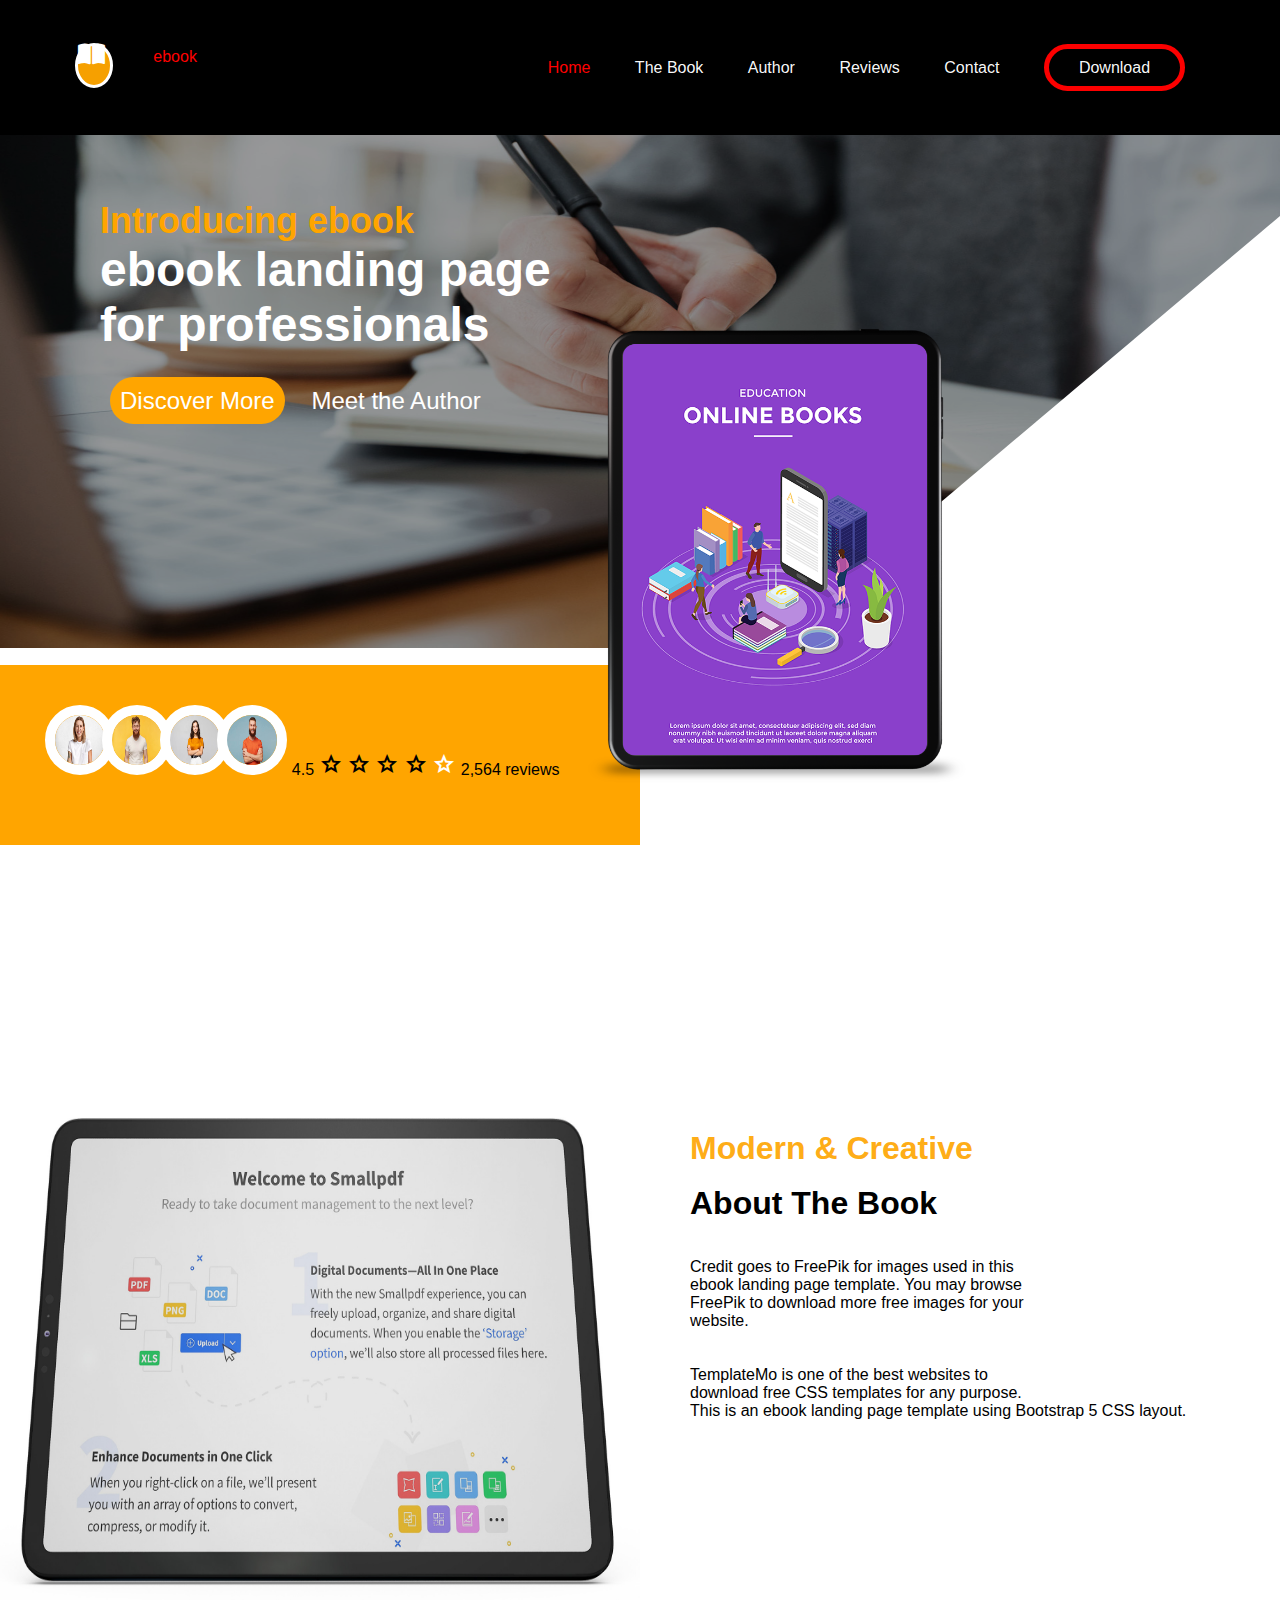
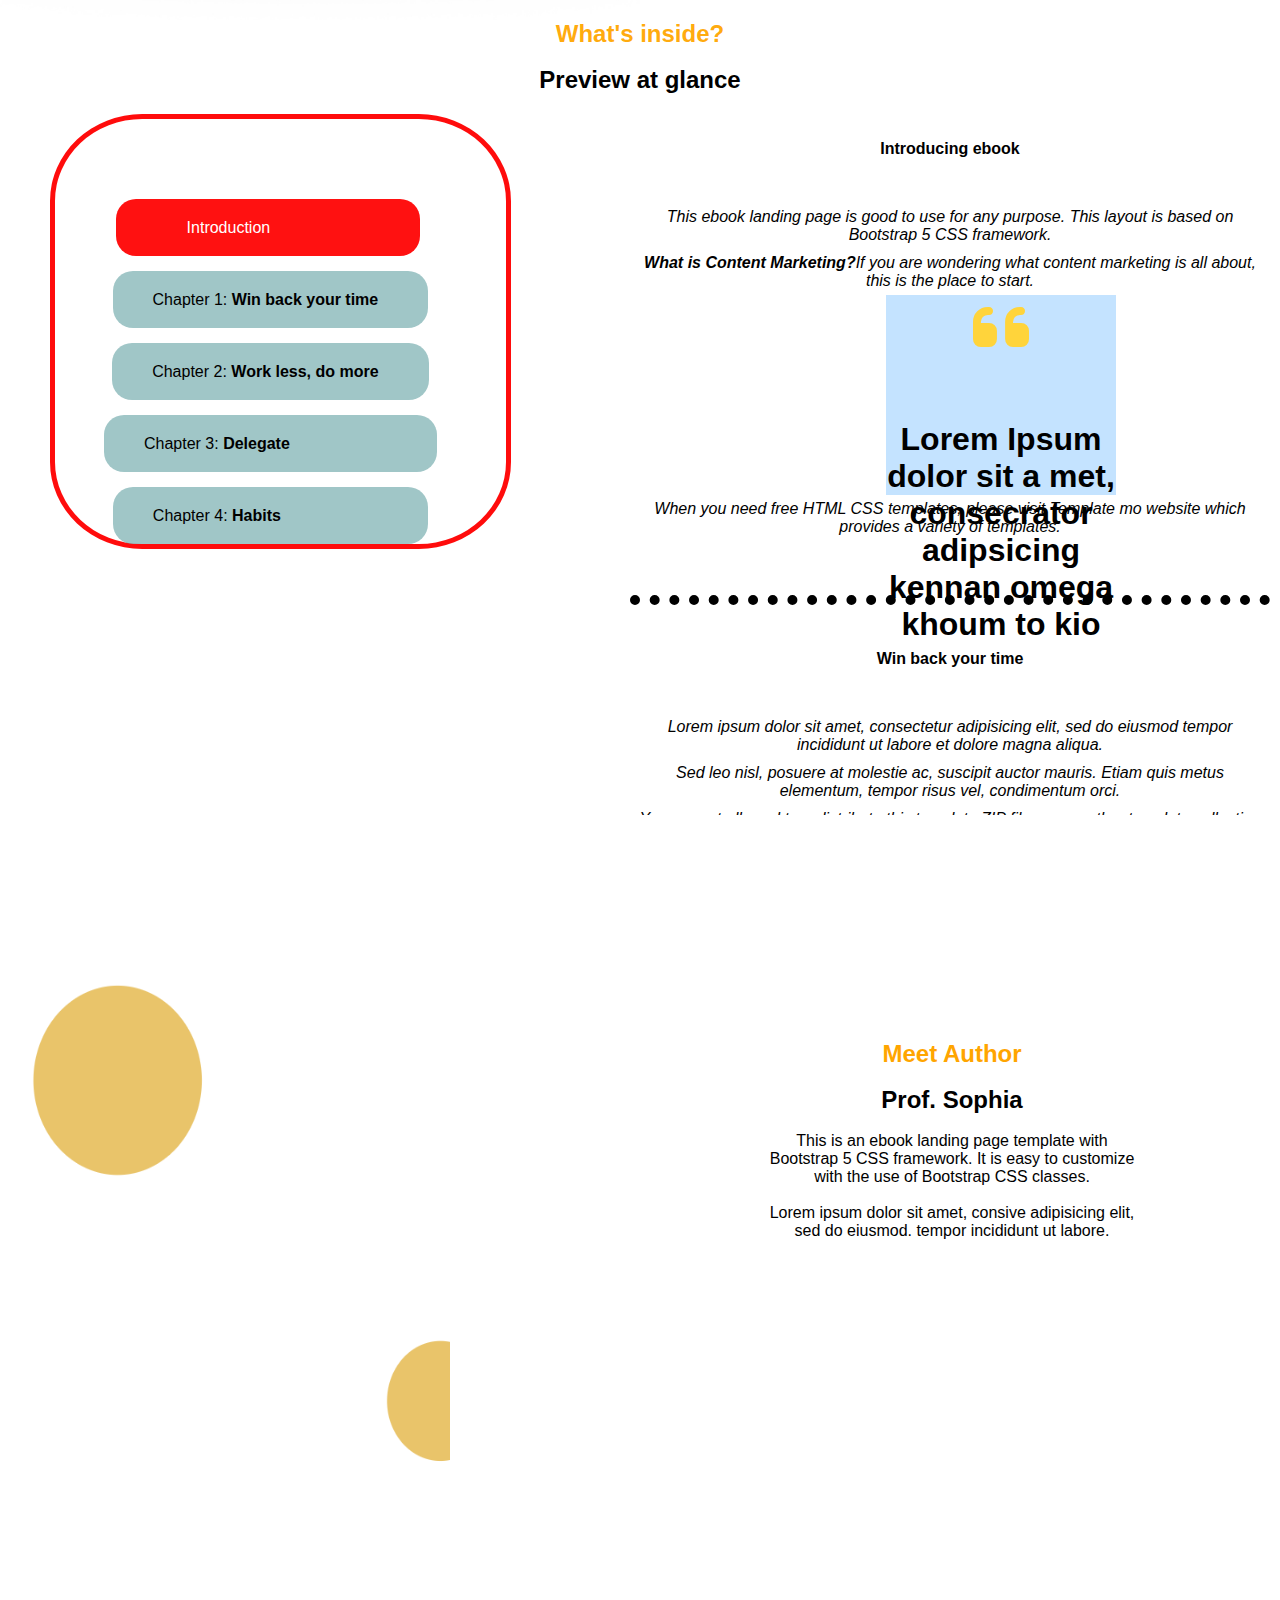
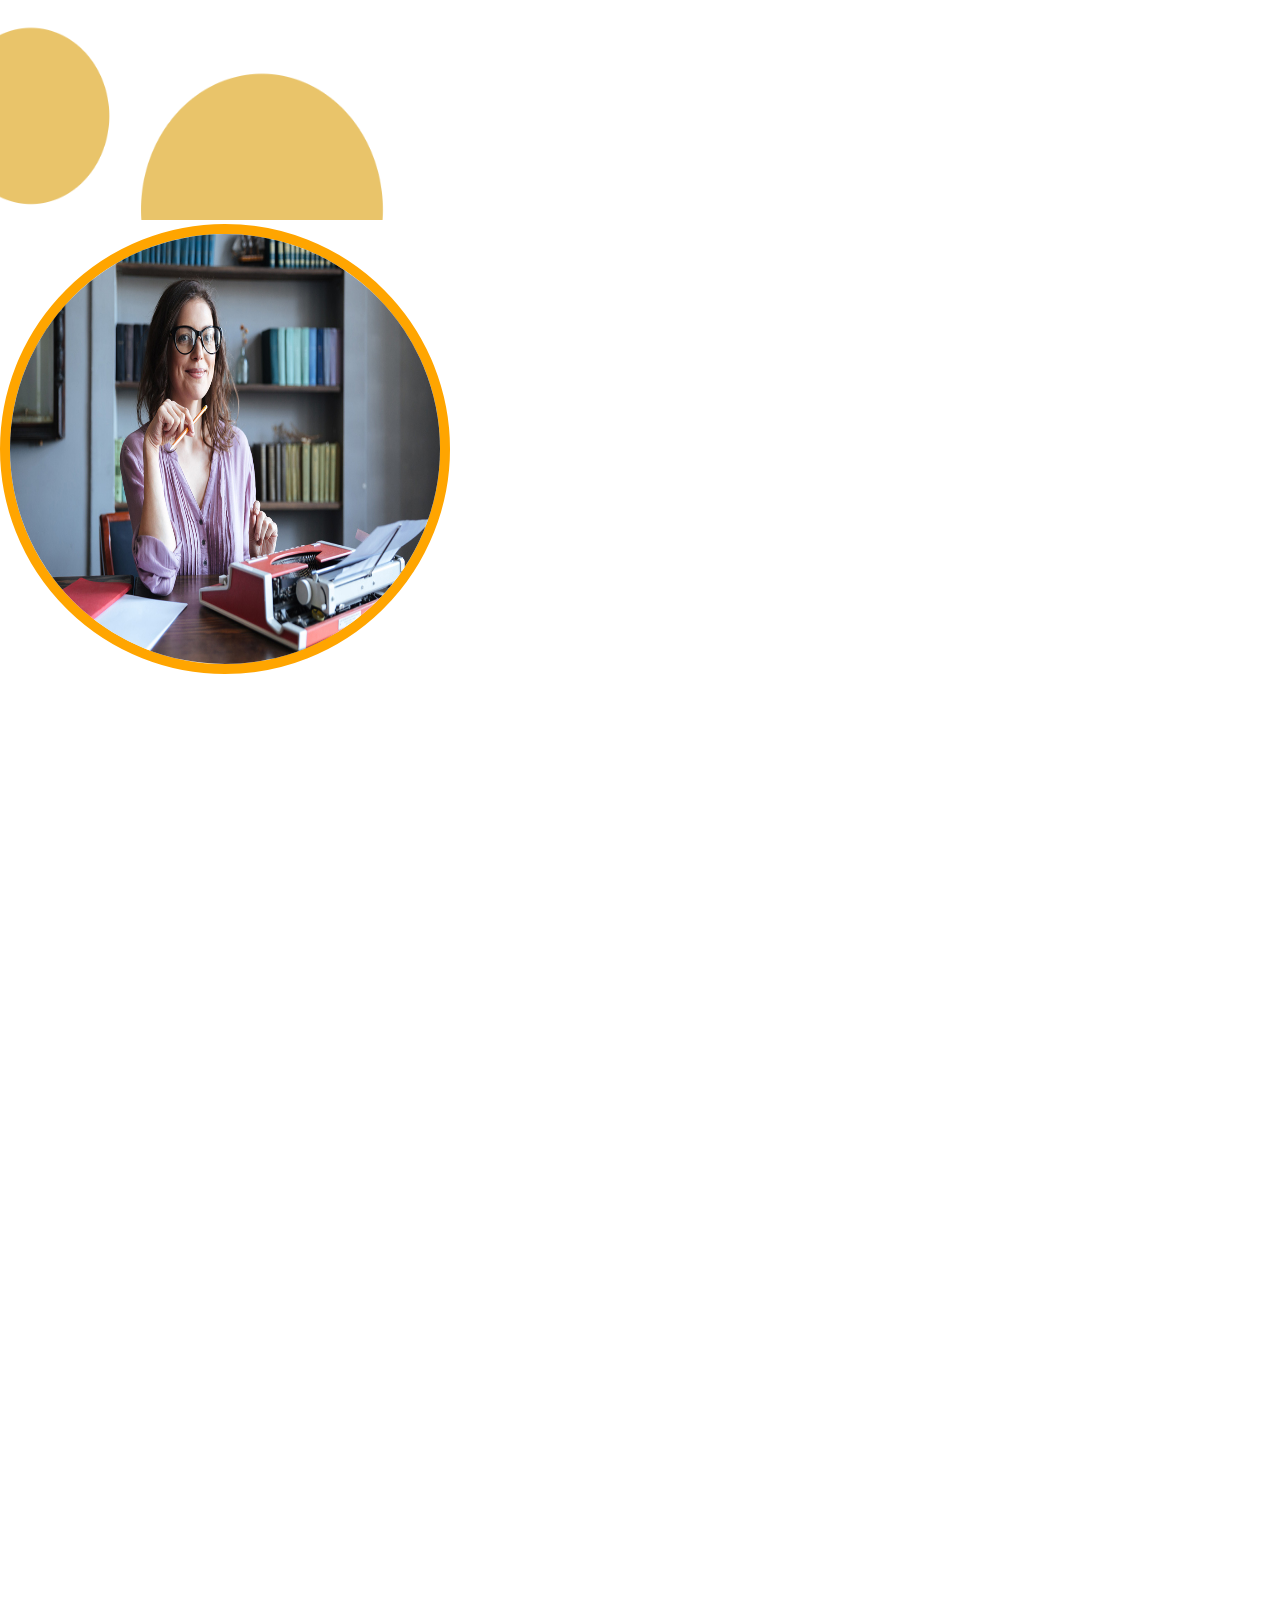
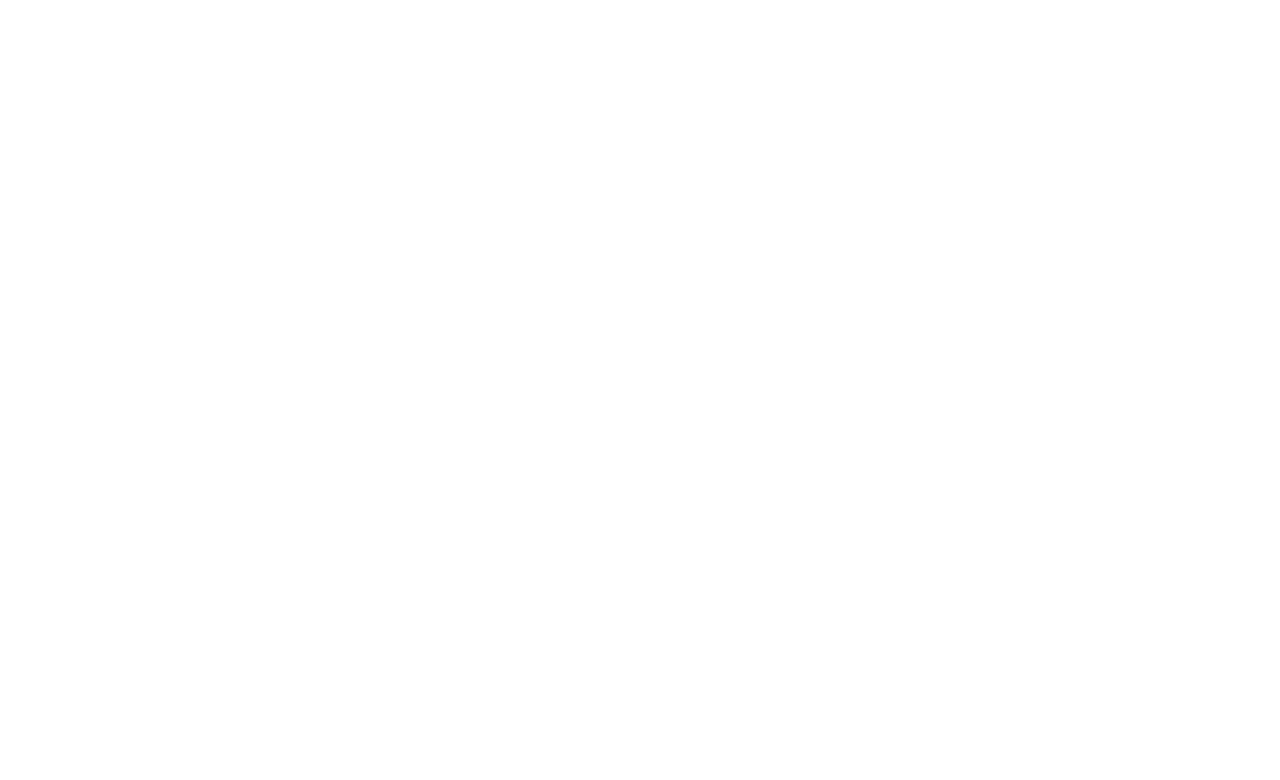
==== index.html @ 08540fe0 "css project" ====
<!DOCTYPE html>
<html lang="en">
    <head>
        <meta charset="UTF-8">
        <meta name="viewport" content="width=device-width, initial-scale=1.0">
        <title>Project</title>
        <link rel="stylesheet" href="./index.css">
        <link rel="stylesheet" href="https://cdnjs.cloudflare.com/ajax/libs/font-awesome/6.5.2/css/all.min.css">
        <link rel="stylesheet" href="https://cdnjs.cloudflare.com/ajax/libs/font-awesome/6.5.2/css/all.min.css">
        <link rel="stylesheet" href="https://fonts.googleapis.com/css2?family=Material+Symbols+Outlined:opsz,wght,FILL,GRAD@48,700,1,200">
    </head>
    <body>
        <!-- this is header section -->
        <header id="headersection">
            <div id="header-navbar">
                <!-- this is navbar ebook icon -->
                <div id="header-nav-icon">
                    <a href="./index.html">
                        <div id="iconbook">
                            <span>
                                <i class="fa-solid fa-book-open fa-xl" style="color: #ffffff"></i>
                            </span>
                        </div>
                        <div id="ebook">
                            <span>ebook</span>
                        </div>
                    </a>
                </div>
                <div id="iconsymbol">&nbsp; &nbsp;&nbsp;&nbsp;&nbsp;&nbsp;</div>
                <!-- this is navbar names -->
                <div id="header-nav-names">
                    <a href="#headersection">
                        <span style="color: red">Home</span>
                    </a>
                    <a href="#section-article1">
                        <span>The Book</span>
                    </a>
                    <a href="#article2">
                        <span>Author</span>
                    </a>
                    <a href="#review">
                        <span>Reviews</span>
                    </a>
                    <a href="#footer">
                        <span>Contact</span>
                    </a>
                    <a href="./images/full-template-588-ebook-landing.jpg" download>
                        <span id="downloadbutton">Download</span>
                    </a>
                </div>
            </div>
            <!-- this is header background image insert-->
            <div id="header-background-image"></div>
            <!-- this background images on headings -->
            <div class="header-headings">
                <h2 id="ebookname" style="color: orange">Introducing ebook</h2>
                <h1 id="headings-h1tag">
                    ebook landing page
                    <br>
                    for professionals
                </h1>
                <div class="anchortag">
                    <a href="">
                        <span id="anchortag1">Discover More</span>
                    </a>
                    &nbsp;&nbsp;
                    <a href="">
                        <span id="anchortag2"> Meet the Author</span>
                    </a>
                </div>
            </div>
            <!-- this is header in reviews images -->
            <div id="header-reviews-images">
                <img
                    id="header-small-review-imgs1"
                    src="./images/pretty-blonde-woman.jpg"
                    width="70px"
                    height="70px"
                    alt=""
                >
                <img
                    id="header-small-review-imgs2"
                    src="./images/portrait-young-redhead-bearded-male.jpg"
                    width="70px"
                    height="70px"
                    alt=""
                >
                <img
                    id="header-small-review-imgs3"
                    src="./images/portrait-beautiful-young-woman-standing-grey-wall.jpg"
                    width="70px"
                    height="70px"
                    alt=""
                >
                <img
                    id="header-small-review-imgs4"
                    src="./images/studio-portrait-emotional-happy-funny-smiling-boyfriend.jpg"
                    width="70px"
                    height="70px"
                    alt=""
                >
                <!-- this is rating -->
                <span id="header-review-span">4.5
                    <span class="material-symbols-outlined"> grade</span>
                    <span class="material-symbols-outlined"> grade</span>
                    <span class="material-symbols-outlined"> grade</span>
                    <span class="material-symbols-outlined"> grade</span>
                    <span id="span1">
                        <span class="material-symbols-outlined" style="color: white;"> grade</span>
                    </span>
                    <span id="ratingnumbers">2,564 reviews</span>
                </span>
            </div>
            <!-- this background image on ebook images -->
            <div class="header-imgbooks">
                <img id="header-onlinebook" src="./images/education-online-books.png" alt="">
            </div>
        </header>
        <!-- this section in to create multiple articles -->
        <section id="section">
            <!-- this is article1 -->
            <article id="section-article1">
                <!-- this is tablet image -->
                <div id="article1-tablet">
                    <img id="tablet-screen-img" src="./images/tablet-screen-contents (1).jpg" alt="">
                </div>
                <!-- this is tablet content -->
                <div id="article1-tablet-content">
                    <h1 style="color: rgba(254, 168, 9, 0.962)">Modern & Creative</h1>
                    <br>
                    <h1>About The Book</h1>
                    <br>
                    <br>
                    <p>
                        Credit goes to FreePik for images used in this
                        <br>
                        ebook landing page template. You may browse
                        <br>
                        FreePik to download more free images for your
                        <br>
                        website.
                        <br>
                    </p>
                    <br>
                    <br>
                    <p>
                        TemplateMo is one of the best websites to
                        <br>
                        download free CSS templates for any purpose.
                        <br>
                        This is an ebook landing page template using Bootstrap 5 CSS layout.
                    </p>
                </div>
            </article>
            <!-- this second article2 -->
            <article id="article2">
                <h2 id="article2-h2tag">What's inside?</h2>
                <br>
                <h1 id="article2-h1tag">Preview at glance</h1>
                <!-- this article2 main div -->
                <div id="article2-maindiv">
                    <!-- this is a article2 main div in article2-content box -->
                    <div id="article2-contentbox">
                        <div id="article2-contentbox-names">
                            <a href="#introducing">
                                <span id="a-span">Introduction</span>
                                <br>
                                <br>
                                <br>
                                <br>
                            </a>
                            <a href="#win">
                                <span id="a-span0">Chapter 1:
                                    <strong>
                                        Win back
                  your time
                                    </strong
                >
                                </span>
                                <br>
                                <br>
                                <br>
                                <br>
                            </a>
                            <a href="#chapter2">
                                <span id="a-span1">Chapter 2:
                                    <strong>Work less, do more</strong>
                                </span>
                                <br>
                                <br>
                                <br>
                                <br>
                            </a>
                            <a href="#chapter3">
                                <span id="a-span2">Chapter 3:
                                    <strong>Delegate</strong>
                                </span>
                                <br>
                                <br>
                                <br>
                                <br>
                            </a>
                            <a href="#chapter4">
                                <span id="a-span3">Chapter 4:
                                    <strong>Habits</strong>
                                </span>
                            </a>
                        </div>
                    </div>
                    <!-- this is article-contentbox-information -->
                    <div id="article2-content">
                <div class="part3-content">
                <div class="part3-content-d1">
                  <h1 class="h1-ebook">Introducing ebook</h1>
                  <p id="introducing">This ebook landing page is good to use for any purpose. This layout is based on Bootstrap 5 CSS framework.</p>
                  <p> <strong>What is Content Marketing?</strong>If you are wondering what content marketing is all about, this is the place to start.</p>
                  <h1 class="h1tag"> <center><i class="fa-solid fa-quote-left fa-2xl" style="color: #FFD43B;"></i> <br><br>  <br> Lorem Ipsum dolor sit a met, consecrator adipsicing kennan omega khoum to kio</center></h1>
                  <p>When you need free HTML CSS templates, please visit Template mo website which provides a variety of templates.</p> <br><br><br>
                  <div class="wrap">
                    <span class="left"></span>
                    <span class="right"></span>
                  </div>    
              </div> 
    
                <div class="part3-content-d1">
                <h1 class="h1-ebook">Win back your time</h1>
                <p id="win">Lorem ipsum dolor sit amet, consectetur adipisicing elit, sed do eiusmod tempor incididunt ut labore et dolore magna aliqua.</p>
                <p>Sed leo nisl, posuere at molestie ac, suscipit auctor mauris. Etiam quis metus elementum, tempor risus vel, condimentum orci.</p>
                <p>You are not allowed to redistribute this template ZIP file on any other template collection website. Please contact TemplateMo for more information.</p> 
                 <div class="main">
                  <div class="main1"></div>
                  <div class="main2"></div>
    
                </div>
                <p>If you need some specific CSS templates, you can Google with keywords such as template mo gallery, template mo digital marketing, etc.</p>
                <div class="wrap">
                  <span class="left"></span>
                  <span class="right"></span>
                </div> 
              </div>   
                <div class="part3-content-d1">
                <h1 class="h1-ebook" >Work less, do more</h1>
                <p id="chapter2">Credit goes to FreePik for images used in this ebook landing page template. You may browse FreePik to download more free images for your website.</p>
                <p>This is a second paragraph. Lorem ipsum dolor sit amet, consectetur adipisicing elit, sed do eiusmod tempor incididunt.</p>
                <p>Lorem ipsum dolor sit amet, consive adipisicing elit, sed do eiusmod. tempor incididunt ut labore.</p>
                <div class="tabbook">
                  <div class="tabbook1"></div>
                  <div  class="tabbook2">
                      <p>Modern ebook ever</p>
                      <p>Lorem ipsum dolor sit amet, consive adipisicing elit, sed do eiusmod. tempor incididunt.</p>
                  </div>
                </div>
                <div class="wrap">
                  <span class="left"></span>
                  <span class="right"></span>
                </div> 
             
              </div> 
  
                <div class="part3-content-d1">
                <h1 class="h1-ebook">Delegate</h1>
                <p id="chapter3">Lorem ipsum dolor sit amet, consectetur adipisicing elit, sed do eiusmod tempor incididunt ut labore et dolore magna aliqua.</p>
                <p>Lorem ipsum dolor sit amet, consive adipisicing elit, sed do eiusmod. tempor incididunt ut labore.</p>
                <p>You are not allowed to redistribute this template ZIP file on any other template collection website. Please contact TemplateMo for more information.</p>
                <div class="content-d1"></div>
                <p>You may want to contact us for more information about this template.</p>
                <div class="wrap">
                  <span class="left"></span>
                  <span class="right"></span>
                </div> 
             
              </div> 
              <div id="Chapter4">
              <div class="part3-content-d1">
                <h1 class="h1-ebook">Habits</h1>
                <p id="chapter4">Lorem ipsum dolor sit amet, consecrator adipisicing elit, sed do eiusmod tempor incididunt ut labore et dolore magna aliqua.</p>
                <p>You are not allowed to redistribute this template ZIP file on any other template collection website. Please contact TemplateMo for more information.</p>
                <p>What is Free CSS Templates? Free CSS Templates are a variety of ready-made web pages designed for different kinds of websites.</p>
                <h1 class="h1tag"> <center><i class="fa-solid fa-quote-left fa-2xl" style="color: #FFD43B;"></i> <br><br>  <br> Lorem Ipsum dolor sit amet, consectetur adipsicing kengan omega khoum to keto</center></h1>
                <p>You may browse TemplateMo website for more CSS templates. Thank you for visiting our website.</p>
              </div> 
              </div> 
            </div>
          </div>  
                </div>  
        </article>
        <!-- this article3 part -->
         <div id="section-article3">
          <div id="section-article3-images">
          
        
                <img id="article-img1" src="./images/circle-scatter-haikei.png" alt=""> 
                <img id="article-img2" src="./images/portrait-mature-smiling-authoress-sitting-desk.jpg"  alt="">
          </div>
      
          <div id="section-article3-content">
            <div class="part4-content">
              <h2 id="part4-content-h1">Meet Author</h2> <br>
              <h1>Prof. Sophia</h1> <br>
              <p >This is an ebook landing page template with Bootstrap 5 CSS framework. It is easy to customize with the use of Bootstrap CSS classes.</p> <br>
              <p >Lorem ipsum dolor sit amet, consive adipisicing elit, sed do eiusmod. tempor incididunt ut labore.</p>
              
             </div> 
      
          </div>
        
      </div>  
        <!-- article 4 -->
         <article class="section-article4">
       <!-- <h2 id="review">Reviews</h2>
        <h1>What people saying...</h1>
        <div class="reviews">
        <div class="review1">
          <div class="review1-background-img"></div>
          <div class="backgroundcolor-review1"></div>
          <div class="review-img1">
            <img
            class="header-small-review-imgs1"
            src="./images/pretty-blonde-woman.jpg"
            width="70px"
            height="70px"
            alt=""
          />
          </div>
          <div class="reviewr-name">
            <h1>
              Sandy
              Artist 
            </h1>
          </div>
          <div class="reviewr-content">
           <p>Lorem ipsum dolor sit amet, consectetur adipisicing elit, sed do eiusmod tempor incididunt ut labore et dolore magna aliqua.
          </p>
          </div>
          
          <div class="reviewr-numbers">
            
            <span class="part1-review-span">
              <span class="numberrating">4.5</span>
             <span style="color:orange;" class="material-symbols-outlined"> grade </span> 
             <span style="color:orange;" class="material-symbols-outlined"> grade </span>
             <span style="color:orange;" class="material-symbols-outlined"> grade </span>
             <span style="color:orange;" class="material-symbols-outlined"> grade </span>
             <span style="color: white;" class="material-symbols-outlined">
               star
               </span> <br> <br> 
       
           </span>

          </div>
        </div>
        
         <div id="review2">
          <div class="review1-background-img2"></div>
          <div class="backgroundcolor-review2"></div>
          <div class="review-img2">
            <img
            class="header-small-review-imgs2"
            src="./images/portrait-beautiful-young-woman-standing-grey-wall.jpg"
            width="70px"
            height="70px"
            alt=""
          />
          </div>
          <div class="reviewr-name2">
            <h1>
              CandyVP,
              Design
            </h1>
          </div>
          <div class="reviewr-content2">
           <p>
            If you need some specific CSS templates, you can Google with keywords such as templatemo one-page, templatemo portfolio, etc.

          </p>
          </div>
          
          <div class="reviewr-numbers2">
            
            <span class="part1-review-span2">
              <span class="numberrating2">3.5</span>
             <span style="color:orange;" class="material-symbols-outlined"> grade </span> 
             <span style="color:orange;" class="material-symbols-outlined"> grade </span>
             <span style="color:orange;" class="material-symbols-outlined"> grade </span>
             <span style="color:white;" class="material-symbols-outlined"> grade </span>
             <span style="color: white;" class="material-symbols-outlined">
               star
               </span> <br> <br> 
       
           </span> 

          </div>
        
          
        </div>
        
        <div id="review3">
          <div class="review1-background-img"></div>
          <div class="backgroundcolor-review1"></div>
          <div class="review-img1">
            <img
            class="header-small-review-imgs1"
            src="./images/portrait-young-redhead-bearded-male.jpg"
            width="70px"
            height="70px"
            alt=""
          />
          </div>
          <div class="reviewr-name">
            <h1>
              John
              Producer

            </h1>
          </div>
          <div class="reviewr-content">
           <p>
            Please tell your friends about our website that we provide 100% free CSS templates for everyone. Thank you for using our templates.

          </p>
          </div>
          
          <div class="reviewr-numbers">
            
            <span class="part1-review-span">
              <span class="numberrating">5</span>
             <span style="color:orange;" class="material-symbols-outlined"> grade </span> 
             <span style="color:orange;" class="material-symbols-outlined"> grade </span>
             <span style="color:orange;" class="material-symbols-outlined"> grade </span>
             <span style="color:orange;" class="material-symbols-outlined"> grade </span>
             <span style="color:orange;" class="material-symbols-outlined">
               star
               </span> <br> <br> 
       
           </span>

          </div>
        </div>
        </div>

      </article> 
        <!-- footer section -->
        <!-- <footer id="footer" >
        <div id="footer1">
          <div id="footer-inputs">
            <div class="footer-part6-inputs">
              <h1>Get your free <br> ebook</h1>
              <div class="inputs">
                <input type="required" id="inputt" placeholder="Your Name" required >
              <div class="user"><i class="fa-solid fa-user"></i></div>
              
              </div> <br> <br>
              <div class="inputs">
                <input type="mail"  placeholder="Your@Company.com"  >
                <div class="user" ><i class="fa-solid fa-envelope"></i></div>
                
              </div> <br> <br>
                  <button type="submit"> <a href="#inputt">Download ebook</a>  </button> 
              </div>
          
            
          </div>
        </div>
        <div id="footer2">
          <div class="footer-part6-contact">
            <h3>Say hi and talk to us</h3>
            <h1>Contact</h1>
            
               <a href="">
                <h4>
                 
                   <i class="fa-solid fa-location-dot">
                    <!-- <iframe src="https://www.google.com/maps/embed?pb=!1m18!1m12!1m3!1d317716.60645421536!2d-0.43124416199480503!3d51.52860701284128!2m3!1f0!2f0!3f0!3m2!1i1024!2i768!4f13.1!3m3!1m2!1s0x47d8a00baf21de75%3A0x52963a5addd52a99!2sLondon%2C%20UK!5e0!3m2!1sen!2sin!4v1714699132439!5m2!1sen!2sin" width="600" height="450" style="border:0;" allowfullscreen="" loading="lazy" referrerpolicy="no-referrer-when-downgrade"> </iframe> -->
        <!-- </i>
                   London, United Kingdo
              </h4>
            </a>  
            <a href="tel:010-020-0340"><h4> 010-020-0340</h4></a>  
             <a href="mailto:bhargavichittathuru@gmail.com"><h4> info@company.com</h4></a>  <br>  
            <h3>Social</h3>   <br> <br>
            <div class="font-icons">
            <a  href=""> <div class="icons1" ><i class="fa-brands fa-instagram fa-2xl"></i></div></a>&nbsp;&nbsp;
            <a href=""><div class="icons1" ><i class="fa-brands fa-twitter fa-2xl"></i></div></a>&nbsp;&nbsp;
            <a  href=""><div class="icons1"  ><i class="fa-brands fa-facebook fa-2xl"></i></div></a>&nbsp;&nbsp;
            <a  href=""><div class="icons1"  ><i class="fa-brands fa-whatsapp fa-2xl"></i></div></a>
            </div>
            <h4>Copyright © 2048 ebook company
            </h4> <br>
            <a href=""><h3>designed by templatemo</h3></a>
            
          </div>
      </div>

        
      </footer> -->
    </section>
</body>
</html>
---- index.css ----
*{
    box-sizing: border-box;
    padding: 0px;
    margin: 0px;
    font-family: sans-serif;
}
body{
    width: 100vw;
    height: 100vh;
    overflow-x: hidden;
}
/* this is header section */
 #headersection{
    width: 100vw;
    height: 120vh;
    position: relative;
}
#header-navbar{
    width: 100vw;
    height: 15vh;
    display: flex;
    justify-content:space-around;
    align-items: center;
    font-size: 1rem;
    background-color: rgb(0, 0, 0);
    z-index: 1;
    position:fixed;
}


#header-nav-icon>a{
    text-decoration: none;
    color: rgb(255, 0, 0);
    display: flex;
}
#header-nav-names>a{
    text-decoration: none;
    color: rgba(255, 255, 255, 0.97);
    padding: 20px;
    
}
#header-nav-icon>a:hover{
    text-decoration: none;
    color:rgba(255, 255, 255, 0.983);
}
#header-nav-names>a:hover{
    text-decoration: none;
    color: rgb(255, 0, 0);
}
#iconbook{

    border: 3px solid rgb(255, 255, 255);
    width: 3vw;
    height: 5vh;
    padding: 0px;
    margin-top: -5px;
    border-radius: 50%;
    background-color: rgba(255, 166, 0, 0.966);
}
#ebook{
    padding-left: 40px;
}
#downloadbutton{
    border: 5px solid rgba(255, 0, 0, 0.99);
    padding: 10px 30px 10px 30px;
    border-radius: 30px 30px 30px 30px;

}
#header-background-image{
    width: 100vw;
    height: 80vh;
    background-image: url("./images/businessman-sitting-by-table-cafe\ \(1\).jpg"); 
    background-size: 100% 90%;
    background-repeat: no-repeat;
    filter: brightness(0.6); 
    clip-path: polygon(0 0, 120% 0, 0 180%, 0 0);

}
#header-reviews-images{

    width: 50vw;
    height: 20vh;
    background-color: rgb(255, 165, 0);
    margin-top: -55px;
    
}
#header-small-review-imgs1,#header-small-review-imgs2,#header-small-review-imgs3,#header-small-review-imgs4{
    border-radius: 50%;
    border: 10px solid white;
    margin-left: 45px;
    margin-top: 40px;
} 
#header-small-review-imgs2,#header-small-review-imgs3,#header-small-review-imgs4{
    margin-left: -17px;
} 
.header-imgbooks{
    
    width: 40vw;
    margin-left: 45%;
    margin-top:-550px;
    position: absolute;
    top: 850px;
}
#header-onlinebook{
    width: 400px;
    height: 500px;
}
.header-headings{

    width: 40vw;
    position:absolute;
    top: 200px;
    margin-left: 100px;
    font-size: 1.5rem;
}
#headings-h1tag{
    color:white
}
a {
    text-decoration: none;
     color: white; 

}

.anchortag {

    margin: 15px;
    padding: 20px;
    margin-left: -10px;

}

#anchortag1 {
    background-color: orange;
    padding: 10px;
    border-radius: 50px;
}

#anchortag2:hover {
    color: red;
    text-decoration: underline;
} 
/* this is section part  */
#section{
    width: 100vw;
    height:500vh;
    
}
/* this is section in article1 part */
#section-article1{
    width: 100vw;
    height: 60vh;
    display: flex;
}
#article1-tablet{
    width: 50vw;
    height: 60vh;
}
#article1-tablet-content{
    width: 50vw;
    height: 60vh;
    padding-left: 50px;
    padding-top: 50px;
    font-size: 1rem;
}
#tablet-screen-img{
    width: 50vw;
    height: 60vh;
}
#article2{
    width:100vw ;
    height: 100vh;
    
    text-align: center;
}
#article2-maindiv{
    width:100vw ;
    height: 80vh;
    
    display: flex;
}
#article2-contentbox{
    width:50vw ;
    height: 80vh;
    
}
#article2-contentbox-names{
    width: 36vw;
    height: 34vw;
    margin: 20px;
    border: 5px solid rgba(255, 0, 0, 0.951);
    margin-left: 50px;
    padding-left: -80px;
    border-radius: 20%;
    padding-top: 100px;
.part3-content {

    width: 900px;
    height: 700px;
    margin-left: 100px;
    margin-top: 10px;
    overflow: scroll;
    overflow-x: hidden;

}

.h1tag {

    width: 600px;
    height: 300px;
    margin-left: 100px;
    padding-top: 15px;
    background-color: rgba(0, 136, 255, 0.23);
}

.h1-ebook {
    padding: 45px;
    font-size: 3rem;
    font-family: Arial, Helvetica, sans-serif;
}

}
#a-span{
    color: black;
    font-size: 1rem;
    padding: 20px;
    padding-right: 150px;
    padding-left: 71px;
    border-radius: 20px;
    margin-left: -25px;
    background-color: rgba(95, 158, 160, 0.742);
}
#a-span0{
    color: black;
    
    font-size: 1rem;
    padding: 20px;
    padding-right: 50px;
    padding-left:40px;
    border-radius: 20px;
    margin-left: -200px;
    margin-right: -180px;
    background-color: rgba(95, 158, 160, 0.594);
    
}
#a-span1{
    color: black;
    
    font-size: 1rem;
    padding: 20px;
    padding-right: 50px;
    padding-left:40px;
    border-radius: 20px;
    margin-left: -200px;
    margin-right: -180px;
    background-color: rgba(95, 158, 160, 0.594);
}
#a-span2{
    color: black;
    
    font-size: 1rem;
    padding: 20px;
    padding-right: 147px;
    padding-left:40px;
    border-radius: 20px;
    margin-left: -200px;
    margin-right: -180px;
    background-color: rgba(95, 158, 160, 0.594);
}
#a-span3{
    color: black;

    font-size: 1rem;
    padding: 20px;
    padding-right: 147px;
    padding-left:40px;
    border-radius: 20px;
    margin-left: -200px;
    margin-right: -180px;
    background-color: rgba(95, 158, 160, 0.594);
}
#a-span2:hover{
    background-color: rgba(255, 0, 0, 0.934);
    color: white;
}
#a-span3:hover{
    background-color: rgba(255, 0, 0, 0.934);
    color: white;
}
#a-span1:hover{
    background-color: rgba(255, 0, 0, 0.934);
    color: white;
}



#a-span,#a-span0:hover{
    background-color: rgba(255, 0, 0, 0.934);
    color: white;
}
#article2-content{
    width:50vw ;
    height: 80vh;
    
}
#article2-h2tag{
    color: rgba(255, 166, 0, 0.951);
}

#article2-h1tag{
  font-size: 1.5rem;
}
.part3-content {

    width:50vw;
    height:80vh;
    margin-left: -10px;
    margin-top: 1px;
    overflow: scroll;
    overflow-x: hidden;
    
}

.h1tag {

    width:230px;
    height: 200px;
    margin-left:40%;
    padding-top: 15px;
    background-color: rgba(0, 136, 255, 0.23);
}

.h1-ebook {
    padding: 45px;
    font-size: 1rem;
    font-family: Arial, Helvetica, sans-serif;
}


.part3-content-d1>p {
    padding: 5px;
    font-size: 1rem;
    font-style: oblique;
    padding-left: -10px;
}

.wrap {
    display: flex;
}

.left {
    flex: 1;
    display: flex;
}

.left::after {
    border-bottom: 10px dotted;
    content: "";
    flex: 1;
} 

.main {

    width: 100%;
    height: 350px;
    display: flex;
    margin-left: 50px;

}

.main>.main1 {

    width: 25%;
    height: 150px;
    background-image: url("./images/portrait-mature-smiling-authoress-sitting-desk.jpg");
    background-repeat: no-repeat;
    background-size: cover;
    border-radius: 20%;
}

.main>.main2 {

    width: 25%;
    height: 150px;
    background-image: url("./images/businessman-sitting-by-table-cafe\ \(1\).jpg");
    background-repeat: no-repeat;
    background-size: cover;
    border-radius: 20%;
    margin-left: 20px;
}

.tabbook {

    width: 50%;
    height: 150px;
    display: flex;
    margin-left: 20px;

}

.tabbook>.tabbook1 {

    width: 40%;
    height: 150px;
    background-image: url("./images/tablet-screen-contents\ \(1\).jpg");
    background-repeat: no-repeat;
    margin-left: 5px;
    background-size: contain;

}

.tabbook>.tabbook2 {

    width: 40%;
    height: 350px;

    background-repeat: no-repeat;
    background-size: 500px;

    margin-left: 10px;

}

.tabbook2>p {
    font-size: 1rem;
    font-style: italic;
    font-weight: lighter;
}

.content-d1 {

    width: 25%;
    height: 200px;
    margin-left: 150px;
    background-image: url("./images/portrait-mature-smiling-authoress-sitting-desk.jpg");
    background-repeat: no-repeat;
    background-size: cover;
    border-radius: 10%;
}
/* this is article3 part */
 #section-article3{
    width: 100vw;
    height: 100vh;
    display: flex;
 }
#section-article3-images{
    width: 50vw;
    height: 100vh;
    
}
#section-article3-content{
    width: 50vw;
    height: 100vh;
    text-align: center;
    padding: 20px;
    
}
#article-img1{
    width: 50vh;
    height: 100vh;
    
}
#article-img2{
    width: 50vh;
    height: 50vh;
    border: 10px solid orange;
    border-radius: 50%;
    margin-bottom: 200px;
    margin-left: 0px;
    
}
.part4-content{
    
    
    width: 30vw;
    margin-left: 100px;
    font-size: 1rem;
    margin-top: 100px;
}
.part4-content>h2{
    color: orange;
}
.part4-content>h1{
    font-size: 1.5rem;
}

.section-article4{
    width: 100vw;
    height: 100vh;
    text-align: center;
}
.section-article4>h2{
    color: orange;
}
.section-article4>h1{
    font-size: 1.5rem;
}
.reviews{
    width: 100vw;
    height: 95vh;
    display: flex;
    position: relative;
}
.review1,#review2,#review3{
    width: 33vw;
    height: 95vh;
    
}
#review3{
    margin-left: -15px;
}
.part1-review-span{
    width: 20vw;
    margin-top: 200px;
    position: absolute;
    top: -390px;
    margin-left: -260px;
}
.review1-background-img{
    
    width: 25vw;
    height: 80vh;
    margin-left: 100px;
    margin-top: 100px;
    background-image: url("./images/businessman-sitting-by-table-cafe\ \(1\).jpg");
    background-repeat: no-repeat;
    background-size: cover;
    filter: brightness(0.6);
    border-radius: 10%;
}
.review-img1{
    position: absolute;
    top: 110px;
    margin-left: 250px;

}
.backgroundcolor-review1{
    
    width: 10vw;
    height: 25vh;
    margin-top: -210px;
    margin-left: 220px;
    position: absolute;
    top: 310px;
    background-color: rgba(255, 98, 0, 0.806);
    border-bottom-left-radius: 10%;
    border-bottom-right-radius: 10%;
}
.reviewr-name{
    
    width: 60px;
    font-size: 1rem;
    position: absolute;
    top: 170px;
    margin-left: 250px;
    color: white;
    margin-top: 20px;
}
.reviewr-content{
    width:20vw;
    height:10vh;
    position: absolute;
    top: 340px;
    margin-left: 150px;
    color: white;
    padding: 10px;
    font-size: 20px;
}
.reviewr-content>p{
    font-size: 1.5rem;
}
.reviewr-numbers{
    width: 10vw;
    position: absolute;
    top: 470px;
    margin-left: 300px;
}
.numberrating{
    color: white;
    font-size: 1.5rem;
}
.header-small-review-imgs1{
    border-radius: 50%;
    border: 10px solid white;
}
#footer{
    width: 100vw;
    height: 120vh;
    
    margin-top:200px ;
    display: flex;
    background-color: rgb(255, 165, 0);
    background-image: linear-gradient(to bottom right, white 25%, orange 25%);

}
#footer1{
    width: 50vw;
    height: 100vh;
    
}
#footer2{
    width: 50vw;
    height: 100vh;
    
}

.footer-part6-inputs {
    width: 27vw;
    height: 70vh;
    margin-left: 200px;
    margin-top: 20%;
    background-color: white;
    border-radius: 10%;
    box-shadow: 10px 10px 10px 10px orangered;


   
}

.footer-part6-inputs>h1 {
    font-size: 2rem;
    padding: 40px;
    text-align: center;
}
 
#inputname {

    font-size: 2rem;
    margin-left: 30px;
    border-radius: 20px;
    height: 30px;
}

input {
    font-size: 1rem;
    margin-left: 80px;
    padding: 20px;
    border-radius: 30px 30px 30px 30px;
    border: 2px solid orange;


}

.user {

    width: 20px;
    margin-top: -35px;
    margin-left: 270px;
    visibility: hidden;

}

.inputs:hover .user {
    visibility: visible;
}

input:hover {
    border: 3px solid red;
}

button {
     font-size: 1rem;

    padding: 20px;
    border-radius: 30px 30px 30px 30px;
    border: 2px solid orange;
    font-weight: bolder;
    background-color: rgba(255, 166, 0, 0.552);
    margin-left:100px;
}

button:hover {
    background-color: orangered;
    color: white;

} 
.footer-part6-contact {
    width: 50%;
    height: 200px;

    margin-top: 30%;
    height: 600px;

}

.footer-part6-contact h3 {
    color: orangered;
    font-weight: bolder;
    font-family: Arial, Helvetica, sans-serif;
    font-size: 1.5rem;
}

.footer-part6-contact h1 {

    font-weight: bolder;
    font-family: Arial, Helvetica, sans-serif;
    font-size: 1.5rem;
    font-weight: bolder;
}

.footer-part6-contact h4 {

    font-weight: bolder;
    font-family: Arial, Helvetica, sans-serif;
    font-size: 1.5rem;
    font-weight: bolder;
    color: white;
    padding-top: 20px;
}

iframe {
    visibility: hidden;
    margin-left: 600px;
}

a:hover iframe {
    visibility: visible;
}

a:hover h4 {
    color: orangered;
}

.font-icons {
    display: flex;
}

.icons1 {

    width: 50px;
    height: 40px;
    padding: 10px;
    border-radius: 50%;
    background-color: orangered;

} 


/* media queries */
@media only screen and (max-width:480px) {
    body{
        background-color: aqua;
        width: 100vw;
        height: auto;
        overflow-x: hidden;
    }
    #section{
        width: 100vw;   
    }


     #header-navbar{
        width: 100vw;
        height: 20vh;
        padding: 20px;
        flex-direction: column;
        background-color: black;
       

    }
    #iconsymbol{
        background-image: url("./images/menu_40dp_FILL0_wght400_GRAD0_opsz40\ \(1\).png");
         background-repeat: no-repeat;
        background-size: contain;
        background-position: center center;
        width: 15vw;
        padding: 10px;
        margin: -50px;
        margin-top: -70px;
        
    }
    
     #header-nav-icon>a{
       
       margin-left: -160px; 
       width: 30vw;
       padding: 20px;
       
    }
    
    #iconsymbol:hover  #header-nav-names>a    {
        background-color:skyblue;
        visibility: visible;
        width: 30vw;
    }

     
     #header-nav-names>a{
          flex-direction: column;
          display: flex;
          text-align: center;
          text-decoration: none;
          color: white;
          padding: 12px;
          visibility: hidden;
        
    }
    
    #downloadbutton{
        border: 3px solid rgba(255, 0, 0, 0.99);
        border-radius: 12px 12px 12px 12px;
        padding: 2px 2px 2px 2px;
        width: 30vw;
        margin-left: 210px;
        margin-top: -210px;
        visibility: visible;
        
    }
    #iconbook{

        border: 3px solid rgb(255, 255, 255);
        width:25vw;
        height: 5vh;
        padding: 6px;
        margin-top: 30px;
    
    
    }

    #ebook{
        padding-left: 15px;
        margin-top: 40px;
    }
    #header-background-image{
        width: 100vw;
        height: 120vh;
    
    
    }
    .header-headings{

        width: 80vw;
        height: 20vh;
        margin-top: 80px;
        margin-left: 40px;
        font-size: 1rem;
        
    }
    #header-small-review-imgs1,#header-small-review-imgs2,#header-small-review-imgs3,#header-small-review-imgs4{
         width: 10vw;
         height: 10vh;
        margin-left: 45px;
        margin-top: 40px;
    } 
    #header-small-review-imgs2,#header-small-review-imgs3,#header-small-review-imgs4{
        margin-left: -17px;
    
    }
    #header-review-span{
    
        position: absolute;
        top: 1100px;
        width: 80vw;
        margin-left: -120px;
        color: red;
        font-size: 1.3rem;
        
    }
     .material-symbols-outlined{
        color: orange;
     }
     .header-imgbooks{
    
        width: 40vw;
        margin-left: 45%;
        margin-top:-300px;
        
    

    }
    #header-onlinebook{
        width: 200px;
        height: 65vh;
    }
    #header-reviews-images{

        width: 50vw;
        height: 20vh;
        margin-top: -115px;
        
        
    }
     #section-article1{
        width: 100vw;
        height:130vh;
        display: block;
        margin-top: 200px;

    }
    #article1-tablet{
        width: 100vw;
        height: 60vh;
    
    }
    #tablet-screen-img{
        width: 80vw;
        height: 50vh;
        margin-left:30px;
    }
    #article1-tablet-content{
        width: 100vw;
        height: 70vh;
        flex-wrap: wrap;
        padding-left: 30px;
        padding-top: 50px;
        font-size: 1rem;
        

    }
    
     #article2{
    width:100vw ;
    height: 230vh; 
    
}

#article2-maindiv{
    width:100vw ;
    height:200vh; 
    display:block;

}

#article2-contentbox{
    width:100vw ;
    height: 100vh;
    

}


#article2-contentbox-names{
    width: 90vw;
    height: 130vw;
    margin: 20px;
    border: 5px solid rgba(255, 0, 0, 0.951);
    margin-left: 15px;
    padding-left: 20px;
    border-radius: 20%;
    padding-top: -90px;



.h1tag {

    width: 600px;
    height: 300px;
    margin-left: 100px;
    padding-top: 15px;
    background-color: rgba(0, 136, 255, 0.23);
}

.h1-ebook {
    padding: 45px;
    font-size: 3rem;
    font-family: Arial, Helvetica, sans-serif;
}

}
#a-span{
    color: black;
    font-size: 1rem;
    padding: 20px;
    padding-right: 150px;
    padding-left: 71px;
    border-radius: 20px;
    margin-left: -25px;
    background-color: rgba(95, 158, 160, 0.742);
}
#a-span0{
    color: black;
    
    font-size: 1rem;
    padding: 20px;
    padding-right: 50px;
    padding-left:40px;
    border-radius: 20px;
    margin-left: -200px;
    margin-right: -180px;
    background-color: rgba(95, 158, 160, 0.594);
    
}
#a-span1{
    color: black;
    
    font-size: 1rem;
    padding: 20px;
    padding-right: 50px;
    padding-left:40px;
    border-radius: 20px;
    margin-left: -200px;
    margin-right: -180px;
    background-color: rgba(95, 158, 160, 0.594);
}
#a-span2{
    color: black;
    
    font-size: 1rem;
    padding: 20px;
    padding-right: 147px;
    padding-left:40px;
    border-radius: 20px;
    margin-left: -200px;
    margin-right: -180px;
    background-color: rgba(95, 158, 160, 0.594);
}
#a-span3{
    color: black;

    font-size: 1rem;
    padding: 20px;
    padding-right: 147px;
    padding-left:40px;
    border-radius: 20px;
    margin-left: -200px;
    margin-right: -180px;
    background-color: rgba(95, 158, 160, 0.594);
}
#a-span2:hover{
    background-color: rgba(255, 0, 0, 0.934);
    color: white;
}
#a-span3:hover{
    background-color: rgba(255, 0, 0, 0.934);
    color: white;
}
#a-span1:hover{
    background-color: rgba(255, 0, 0, 0.934);
    color: white;
}



#a-span,#a-span0:hover{
    background-color: rgba(255, 0, 0, 0.934);
    color: white;
} 

#article2-content{
    width: 100vw ;
    height: 100vh;

    padding-left: -200px;
    
}
#article2-h2tag{
    color: rgba(255, 166, 0, 0.951);
    
}

#article2-h1tag{
  font-size: 1.5rem;
} 



.part3-content {

    width:100vw;
    height:80vh;

}

.h1tag {

    width:50vw;
    height:40vh;
    margin-left:100px;
    font-size: 1rem;
    background-color: rgba(0, 136, 255, 0.23);
}

.h1-ebook {
    padding: 45px;
    font-size: 1rem;
    color: orange;

}


.part3-content-d1>p {
    padding: 10px;
    padding-left: 40px;
    padding-right: 40px;
    flex-wrap: wrap;
    text-align:justify;
}

.wrap {
    display: flex;
}

.left {
    flex: 1;
    display: flex;
}

.left::after {
    border-bottom: 10px dotted;
    content: "";
    flex: 1;
} 

 .main {

    width: 100vw;
    height: 350px;
    display: block;
    margin-left: 50px;

}

.main>.main1 {
   margin-left: 20px;
   
    width: 60%;
    height: 150px;
    
}

.main>.main2 {
    margin-top: 20px; 
    width: 60%;
    
}

.tabbook {

    width: 100vh;
    height: 150px;
    display:black;
    

}

.tabbook>.tabbook1 {

    width: 40vw;
    height: 30vh;
    margin-left: 15px;
    
    

}

.tabbook>.tabbook2 {

    width: 40vw;
    height:30vh ;
    
    

}


.content-d1 {

    width: 40vw;
    height: 20vh;
    margin-left: 100px;
    background-image: url("./images/portrait-mature-smiling-authoress-sitting-desk.jpg");
    background-repeat: no-repeat;
    background-size: cover;
    border-radius: 10%;
} 
#section-article3{
    width: 100vw;
    height: 100vh;
    display: block;
 }
#section-article3-images{
    width: 100vw;
    height: 50vh;
    border: 2px solid black;
    
}
#section-article3-content{
    width: 50vw;
    height: 100vh;
    text-align: center;
    padding: 20px;
    
}
#article-img1{
    width: 100vw;
    height: 50vh;
    
}
#article-img2{
    width: 30vh;
    height: 30vh;
    margin-left: 160px;
    margin-top: 40px;
    position: absolute;
    top:1200px;
    margin-top:1650px;
    
}
.part4-content{
    
    border: 2px solid black;
    width: 100vw;
    height: 50vh;
    margin-left: -20px;
    font-size: 1rem;
    margin-top: 10px;
    padding-left: 20px;
    padding-right: 20px;
}
.part4-content>h2{
    color: orange;
}
.part4-content>h1{
    font-size: 1.5rem;
}
.section-article4{
    width: 100vw;
    height: 100vh;
    text-align: center;
}
.section-article4>h2{
    color: orange;
}
.section-article4>h1{
    font-size: 1.5rem;
}
/* .reviews{
    width: 100vw;
    height: 100vh;
    display: flex;

    position: relative;
}
.review1,#review2,#review3{
    width: 33vw;
    height: 95vh;
    
}

#review3{
    margin-left: -15px;
}
.part1-review-span{
    width: 50vw;
    margin-top: 300px;
    position: absolute;
    top: -390px;
    margin-left: -300px;
    
}
.review1-background-img{
    
    width: 60vw;
    height: 80vh;
    margin-left: 100px;
    margin-top: 100px;

}
.review-img1{
    position: absolute;
    top: 110px;
    margin-left: 250px;

}
.backgroundcolor-review1{
    
    width: 40vw;
    height: 35vh;
    margin-top: -210px;
    margin-left: 150px;
    
}
.reviewr-name{
    width: 60px;
    font-size: 1rem;
    position: absolute;
    top: 170px;
    margin-left: 190px;
    color: white;
    margin-top: 20px;
    
}
.reviewr-content{
    width:55vw;
    height:30vh;

    top: 400px;
    margin-left: 100px;
    margin-top: 100px;
    /* width:20vw;
    height:10vh;
    position: absolute;
    top: 340px;
    margin-left: 150px;
    color: white;
    padding: 10px;
    font-size: 20px; */
}
.reviewr-content>p{
    font-size: 1rem;
}
.reviewr-numbers{
    width: 40vw;
    margin-left: 350px;
    
}
.numberrating{
    
    font-size: 1rem;
}
.header-small-review-imgs1{
    width: 50px;
    height: 50px;
    margin-left: -60px;
} */







 
}
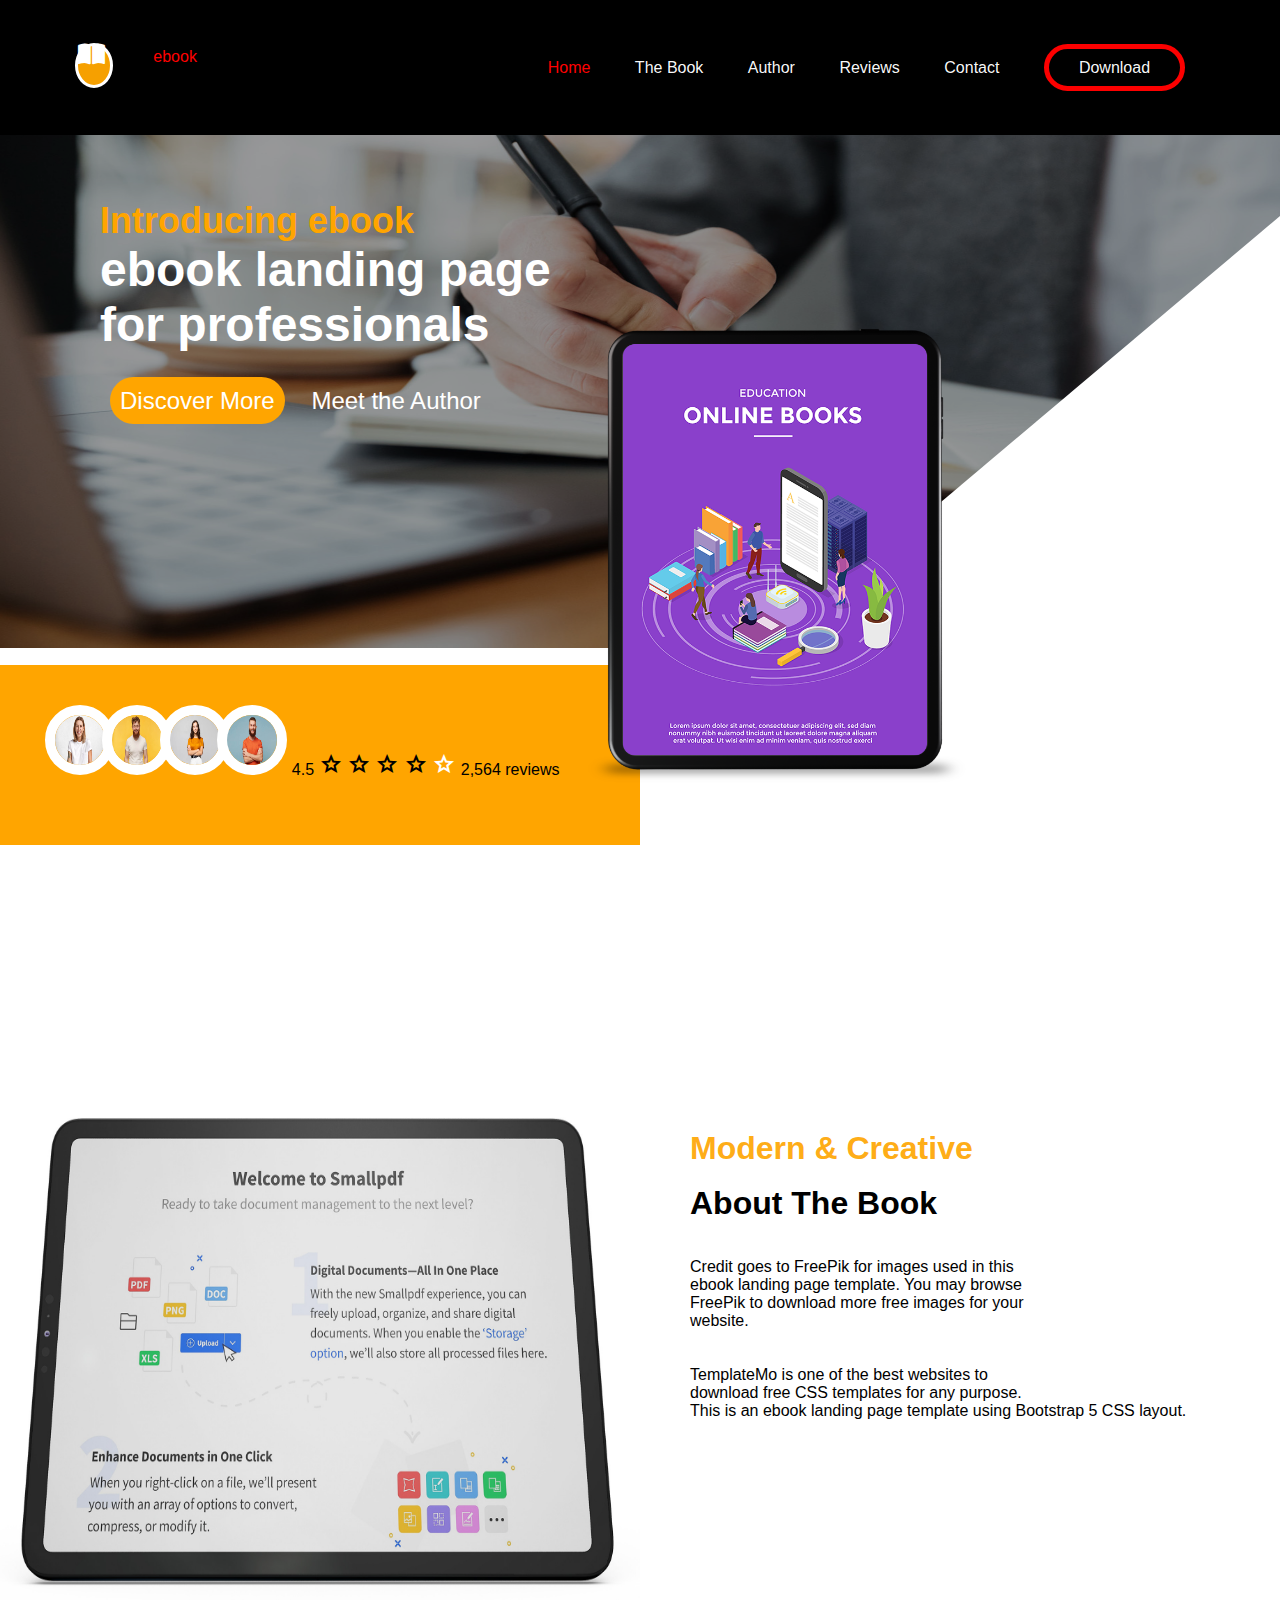
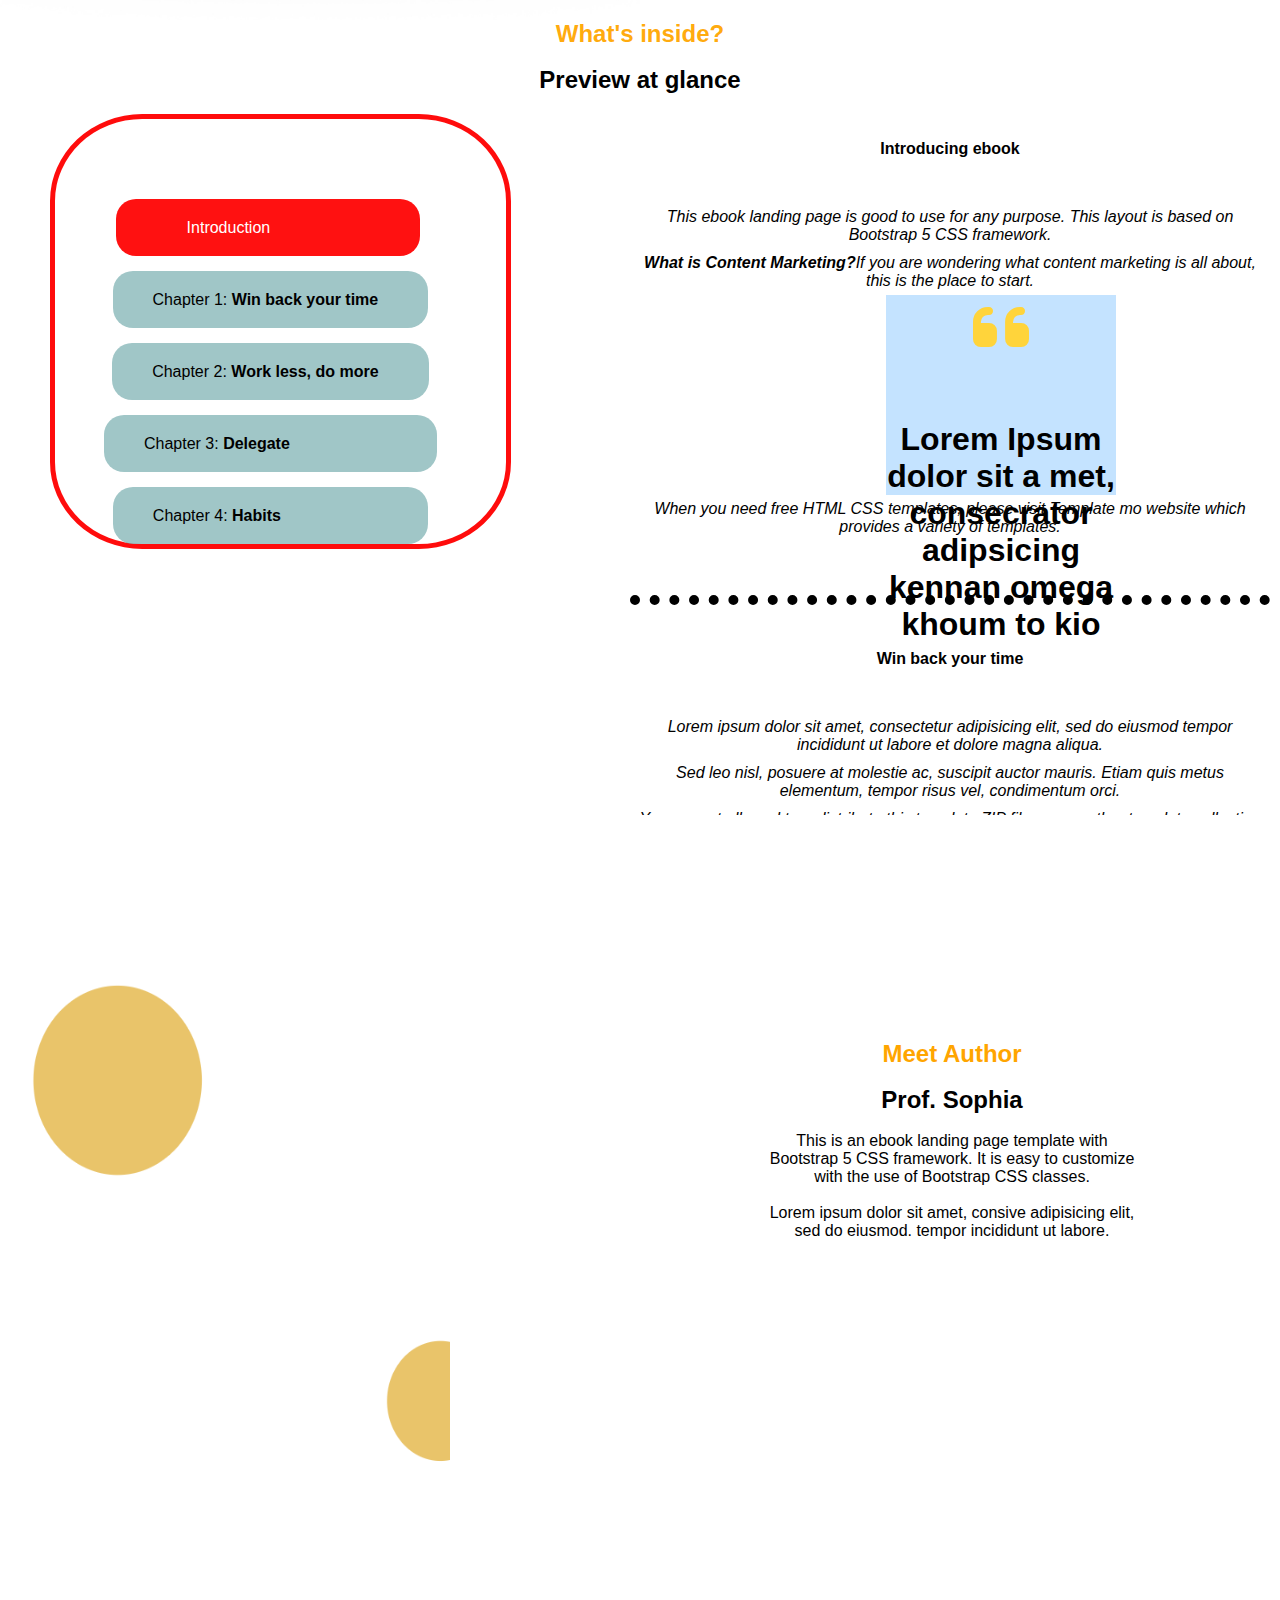
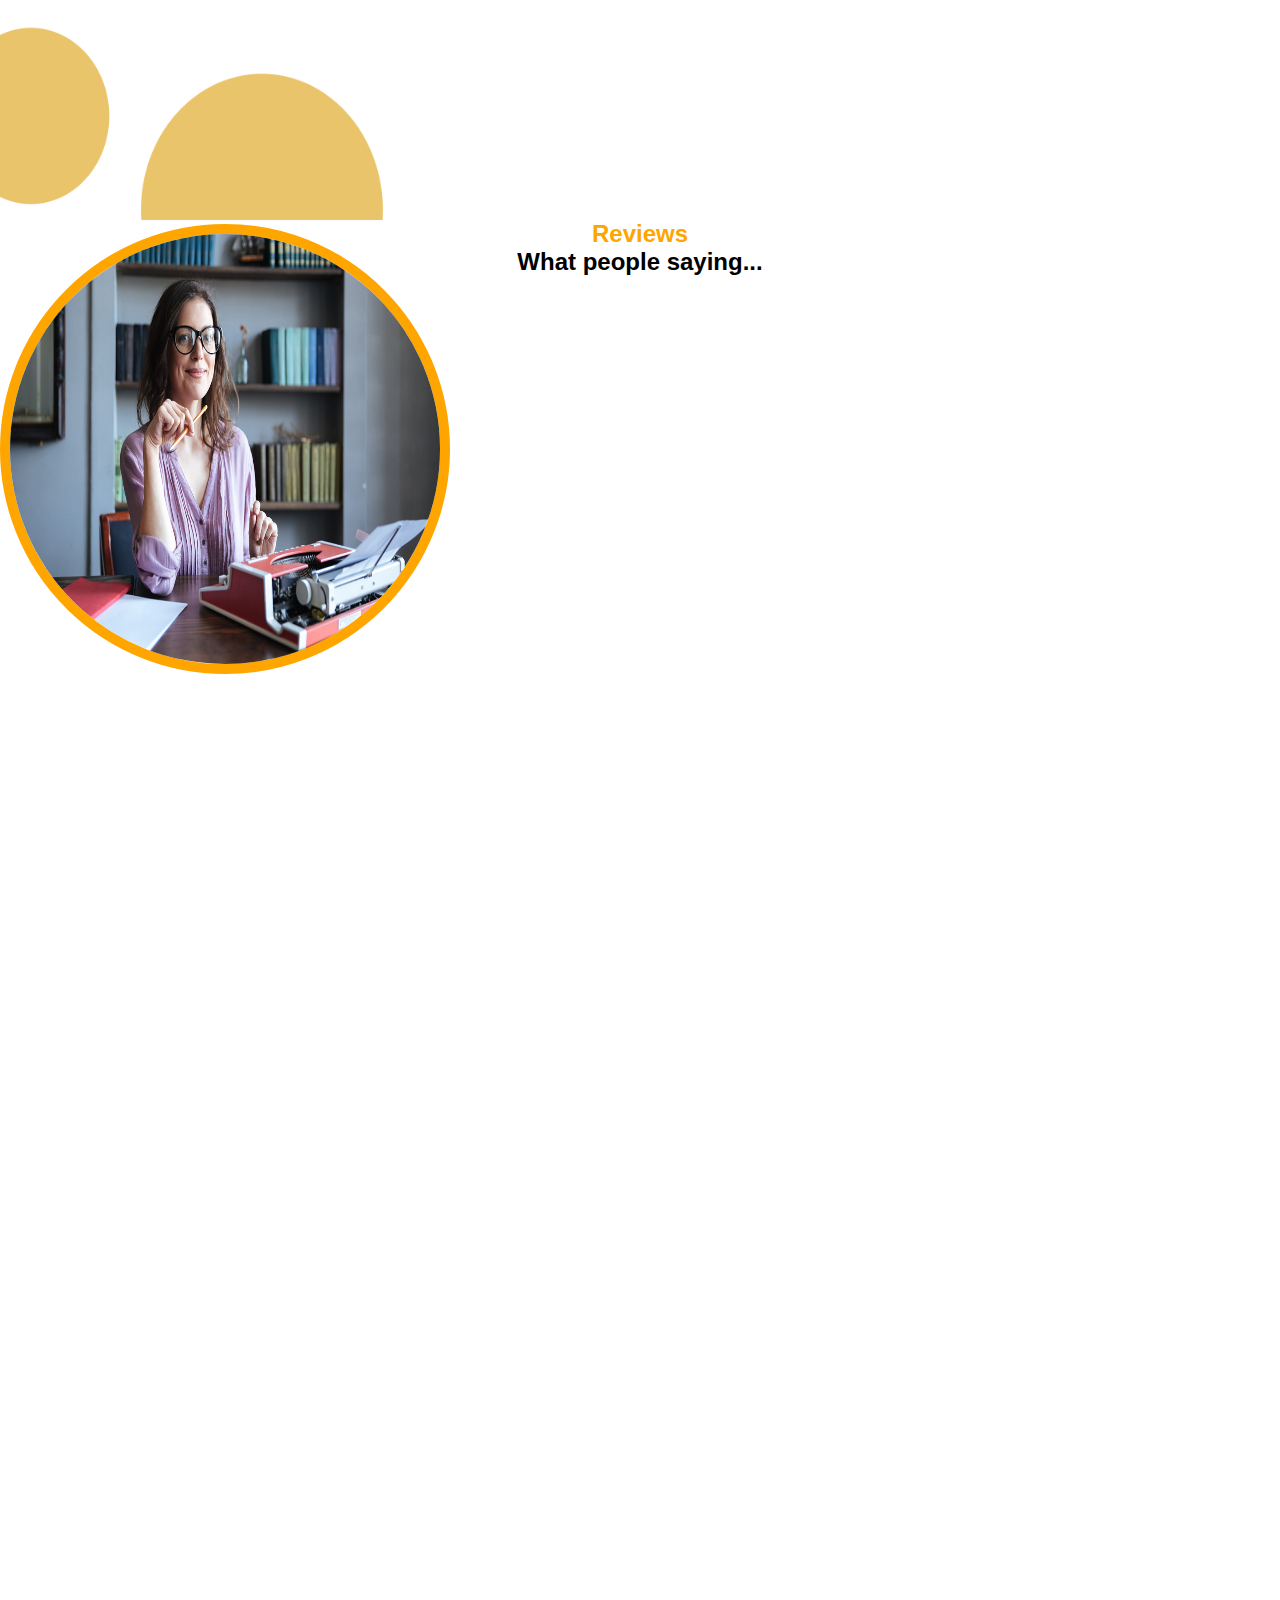
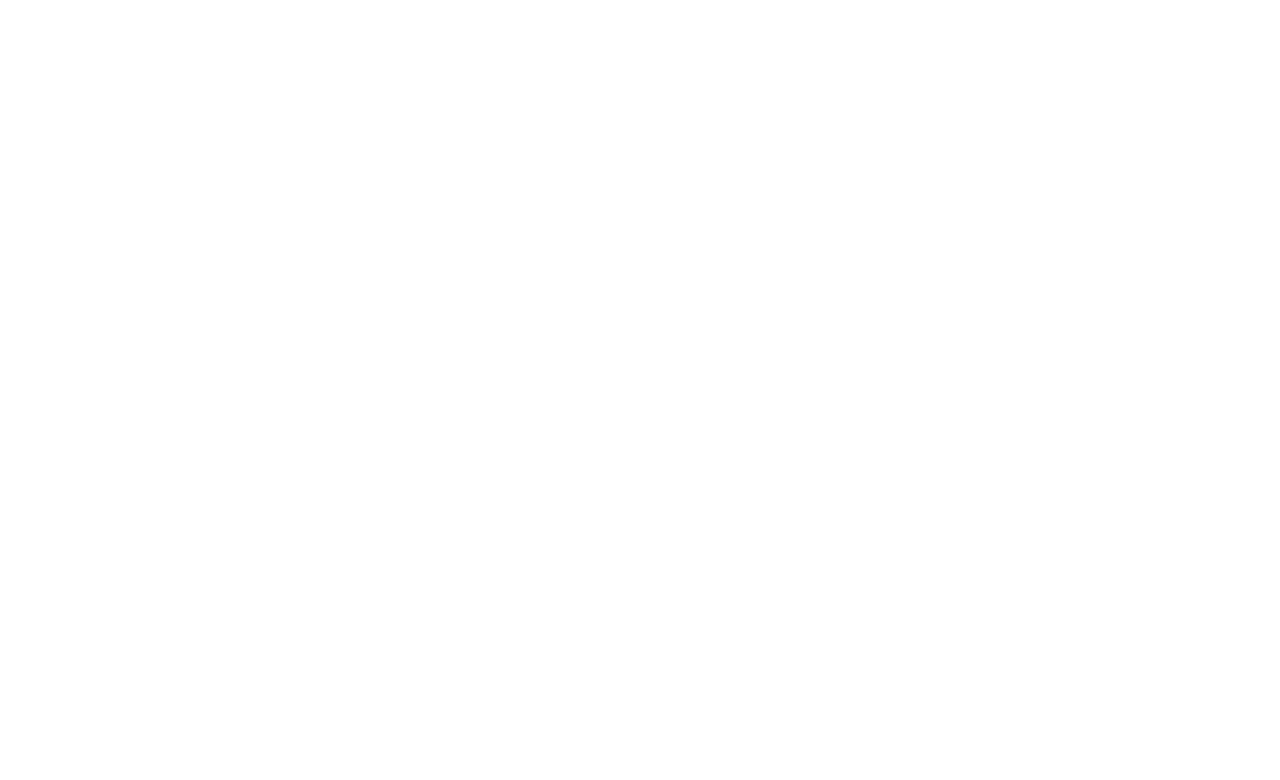
==== commit b49b59e2: "project" ====
--- a/index.html
+++ b/index.html
@@ -307,11 +307,11 @@
       </div>  
         <!-- article 4 -->
          <article class="section-article4">
-       <!-- <h2 id="review">Reviews</h2>
+        <h2 id="review">Reviews</h2>
         <h1>What people saying...</h1>
         <div class="reviews">
-        <div class="review1">
-          <div class="review1-background-img"></div>
+       <div class="review1">
+          <!-- <div class="review1-background-img"></div>
           <div class="backgroundcolor-review1"></div>
           <div class="review-img1">
             <img
@@ -347,38 +347,38 @@
        
            </span>
 
-          </div>
+          </div> -->
         </div>
         
-         <div id="review2">
-          <div class="review1-background-img2"></div>
-          <div class="backgroundcolor-review2"></div>
-          <div class="review-img2">
+         <div id="review2"> 
+          <!-- <div class="review1-background-img"></div>
+          <div class="backgroundcolor-review1"></div>
+          <div class="review-img1">
             <img
-            class="header-small-review-imgs2"
+            class="header-small-review-imgs1"
             src="./images/portrait-beautiful-young-woman-standing-grey-wall.jpg"
             width="70px"
             height="70px"
             alt=""
           />
           </div>
-          <div class="reviewr-name2">
+          <div class="reviewr-name">
             <h1>
               CandyVP,
               Design
             </h1>
           </div>
-          <div class="reviewr-content2">
+          <div class="reviewr-content">
            <p>
             If you need some specific CSS templates, you can Google with keywords such as templatemo one-page, templatemo portfolio, etc.
 
           </p>
           </div>
           
-          <div class="reviewr-numbers2">
-            
-            <span class="part1-review-span2">
-              <span class="numberrating2">3.5</span>
+          <div class="reviewr-numbers">
+            
+            <span class="part1-review-span">
+              <span class="numberrating">3.5</span>
              <span style="color:orange;" class="material-symbols-outlined"> grade </span> 
              <span style="color:orange;" class="material-symbols-outlined"> grade </span>
              <span style="color:orange;" class="material-symbols-outlined"> grade </span>
@@ -390,12 +390,12 @@
            </span> 
 
           </div>
-        
-          
-        </div>
+        -->
+          
+         </div>
         
         <div id="review3">
-          <div class="review1-background-img"></div>
+        <!--  <div class="review1-background-img"></div>
           <div class="backgroundcolor-review1"></div>
           <div class="review-img1">
             <img
@@ -435,7 +435,7 @@
            </span>
 
           </div>
-        </div>
+        </div> -->
         </div>
 
       </article> 
--- a/index.css
+++ b/index.css
@@ -1169,9 +1169,9 @@
     display: block;
  }
 #section-article3-images{
-    width: 100vw;
-    height: 50vh;
-    border: 2px solid black;
+    width: 10vw;
+    height: 70vh;
+    
     
 }
 #section-article3-content{
@@ -1182,7 +1182,7 @@
     
 }
 #article-img1{
-    width: 100vw;
+    width: 40vw;
     height: 50vh;
     
 }
@@ -1190,15 +1190,13 @@
     width: 30vh;
     height: 30vh;
     margin-left: 160px;
-    margin-top: 40px;
-    position: absolute;
-    top:1200px;
-    margin-top:1650px;
+    margin-top:-200px ;
+    
     
 }
 .part4-content{
     
-    border: 2px solid black;
+    
     width: 100vw;
     height: 50vh;
     margin-left: -20px;
@@ -1215,30 +1213,50 @@
 }
 .section-article4{
     width: 100vw;
+    height: 260vh;
+    border: 2px solid black;
+    margin-top:50px ;
+}
+.reviews{
+    width: 100vw;
+    height: 250vh;
+    border: 2px solid black;
+    display: block;
+}
+.review1{
+    width: 70vw;
+    height: 70vh;
+    border: 2px solid black;
+    margin-left: 53px;
+    margin-top: 40px;
+
+}
+#review2{
+    width: 70vw;
+    height: 70vh;
+    border: 2px solid black;
+    margin-left: 53px;
+    margin-top: 40px;
+}
+#review3{
+    width: 70vw;
+    height: 70vh;
+    border: 2px solid yellow;
+    margin-left: 53px;
+    margin-top: 40px;
+}
+
+
+
+
+
+/* .section-article4{
+    width: 100vw;
     height: 100vh;
     text-align: center;
 }
 .section-article4>h2{
     color: orange;
-}
-.section-article4>h1{
-    font-size: 1.5rem;
-}
-/* .reviews{
-    width: 100vw;
-    height: 100vh;
-    display: flex;
-
-    position: relative;
-}
-.review1,#review2,#review3{
-    width: 33vw;
-    height: 95vh;
-    
-}
-
-#review3{
-    margin-left: -15px;
 }
 .part1-review-span{
     width: 50vw;
@@ -1295,7 +1313,7 @@
     color: white;
     padding: 10px;
     font-size: 20px; */
-}
+/* }
 .reviewr-content>p{
     font-size: 1rem;
 }
@@ -1314,6 +1332,97 @@
     margin-left: -60px;
 } */
 
+/* .reviews{
+    width: 100vw;
+    height: 100vh;
+    display: flex;
+
+    position: relative;
+}
+.review1,#review2,#review3{
+    width: 33vw;
+    height: 95vh;
+    
+}
+
+#review3{
+    margin-left: -15px;
+}
+.part1-review-span{
+    width: 50vw;
+    margin-top: 300px;
+    position: absolute;
+    top: -390px;
+    margin-left: -300px;
+    
+}
+.review1-background-img{
+    
+    width: 60vw;
+    height: 80vh;
+    margin-left: 100px;
+    margin-top: 100px;
+
+}
+.review-img1{
+    position: absolute;
+    top: 110px;
+    margin-left: 250px;
+
+}
+.backgroundcolor-review1{
+    
+    width: 40vw;
+    height: 35vh;
+    margin-top: -210px;
+    margin-left: 150px;
+    
+}
+.reviewr-name{
+    width: 60px;
+    font-size: 1rem;
+    position: absolute;
+    top: 170px;
+    margin-left: 190px;
+    color: white;
+    margin-top: 20px;
+    
+}
+.reviewr-content{
+    width:55vw;
+    height:30vh;
+
+    top: 400px;
+    margin-left: 100px;
+    margin-top: 100px;
+    /* width:20vw;
+    height:10vh;
+    position: absolute;
+    top: 340px;
+    margin-left: 150px;
+    color: white;
+    padding: 10px;
+    font-size: 20px; 
+}
+
+.reviewr-content>p{
+    font-size: 1rem;
+}
+.reviewr-numbers{
+    width: 40vw;
+    margin-left: 350px;
+    
+}
+.numberrating{
+    
+    font-size: 1rem;
+}
+.header-small-review-imgs1{
+    width: 50px;
+    height: 50px;
+    margin-left: -60px;
+} */
+
 
 
 
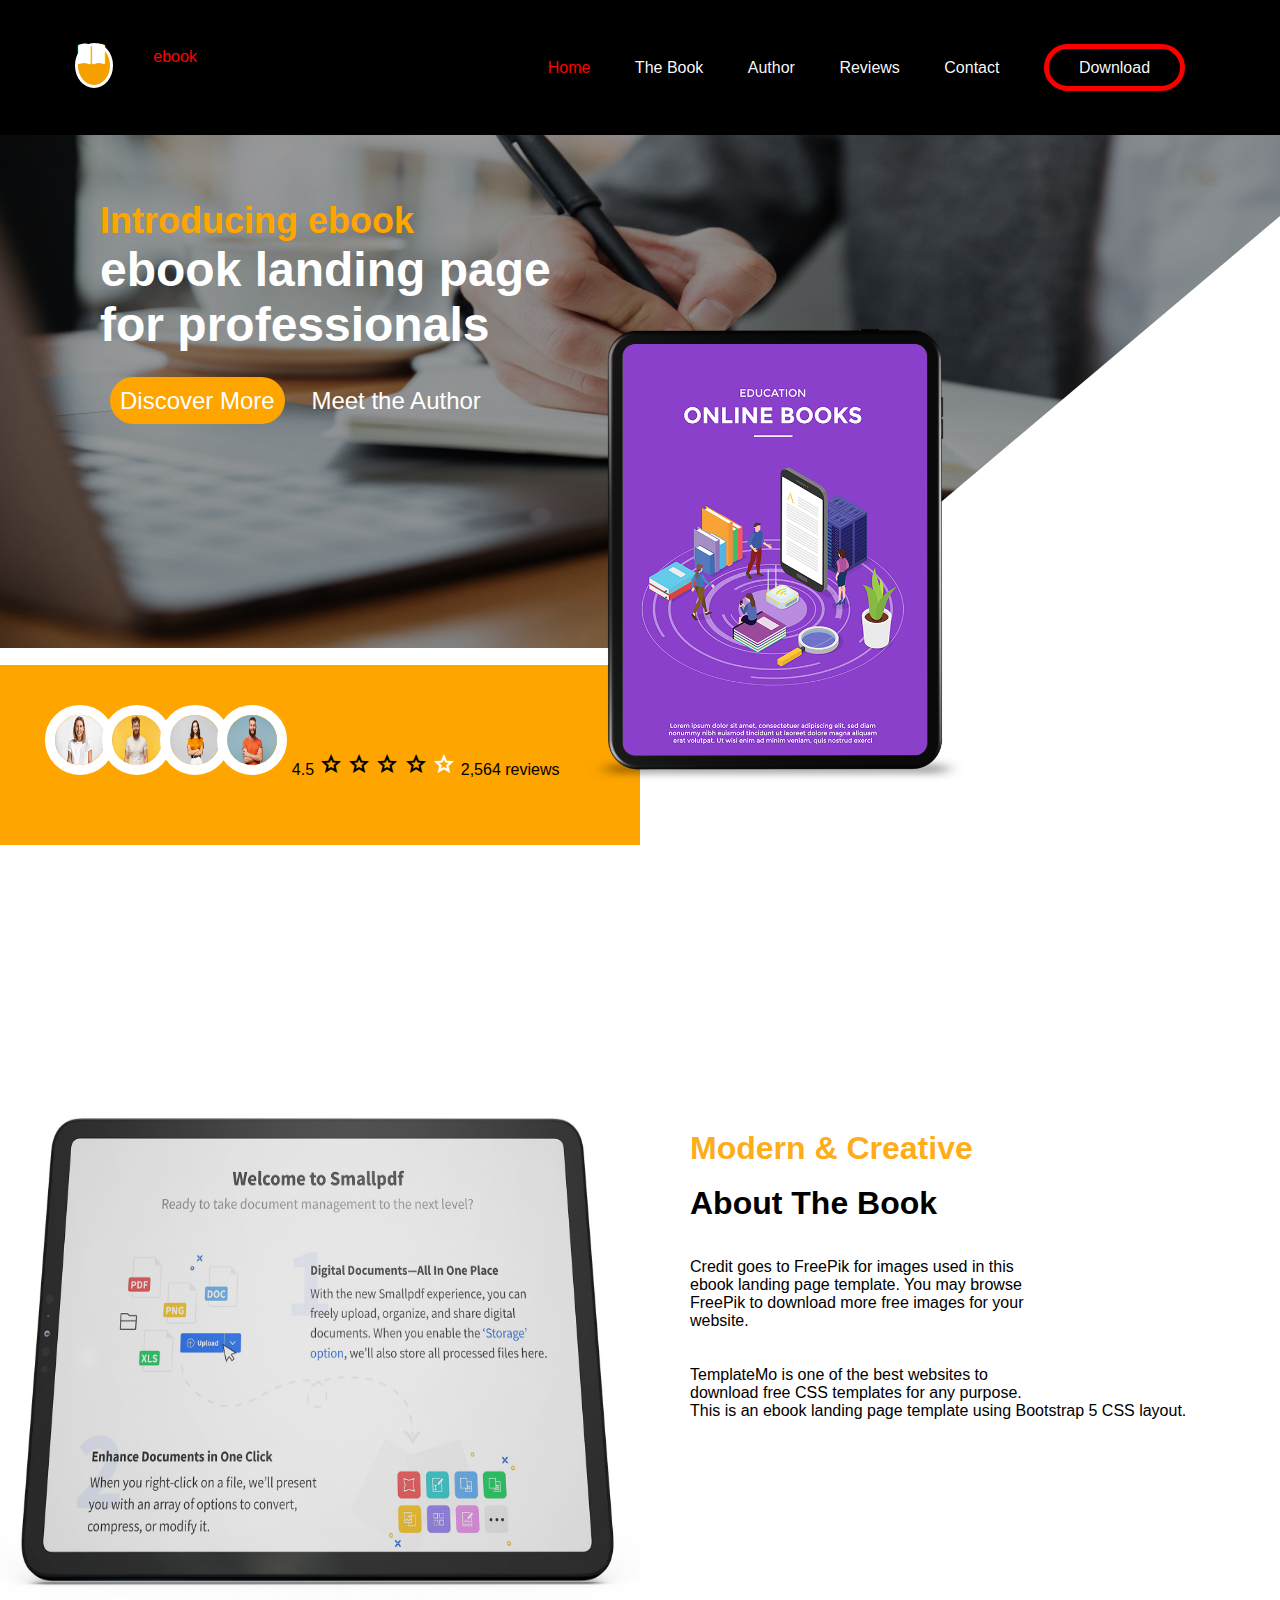
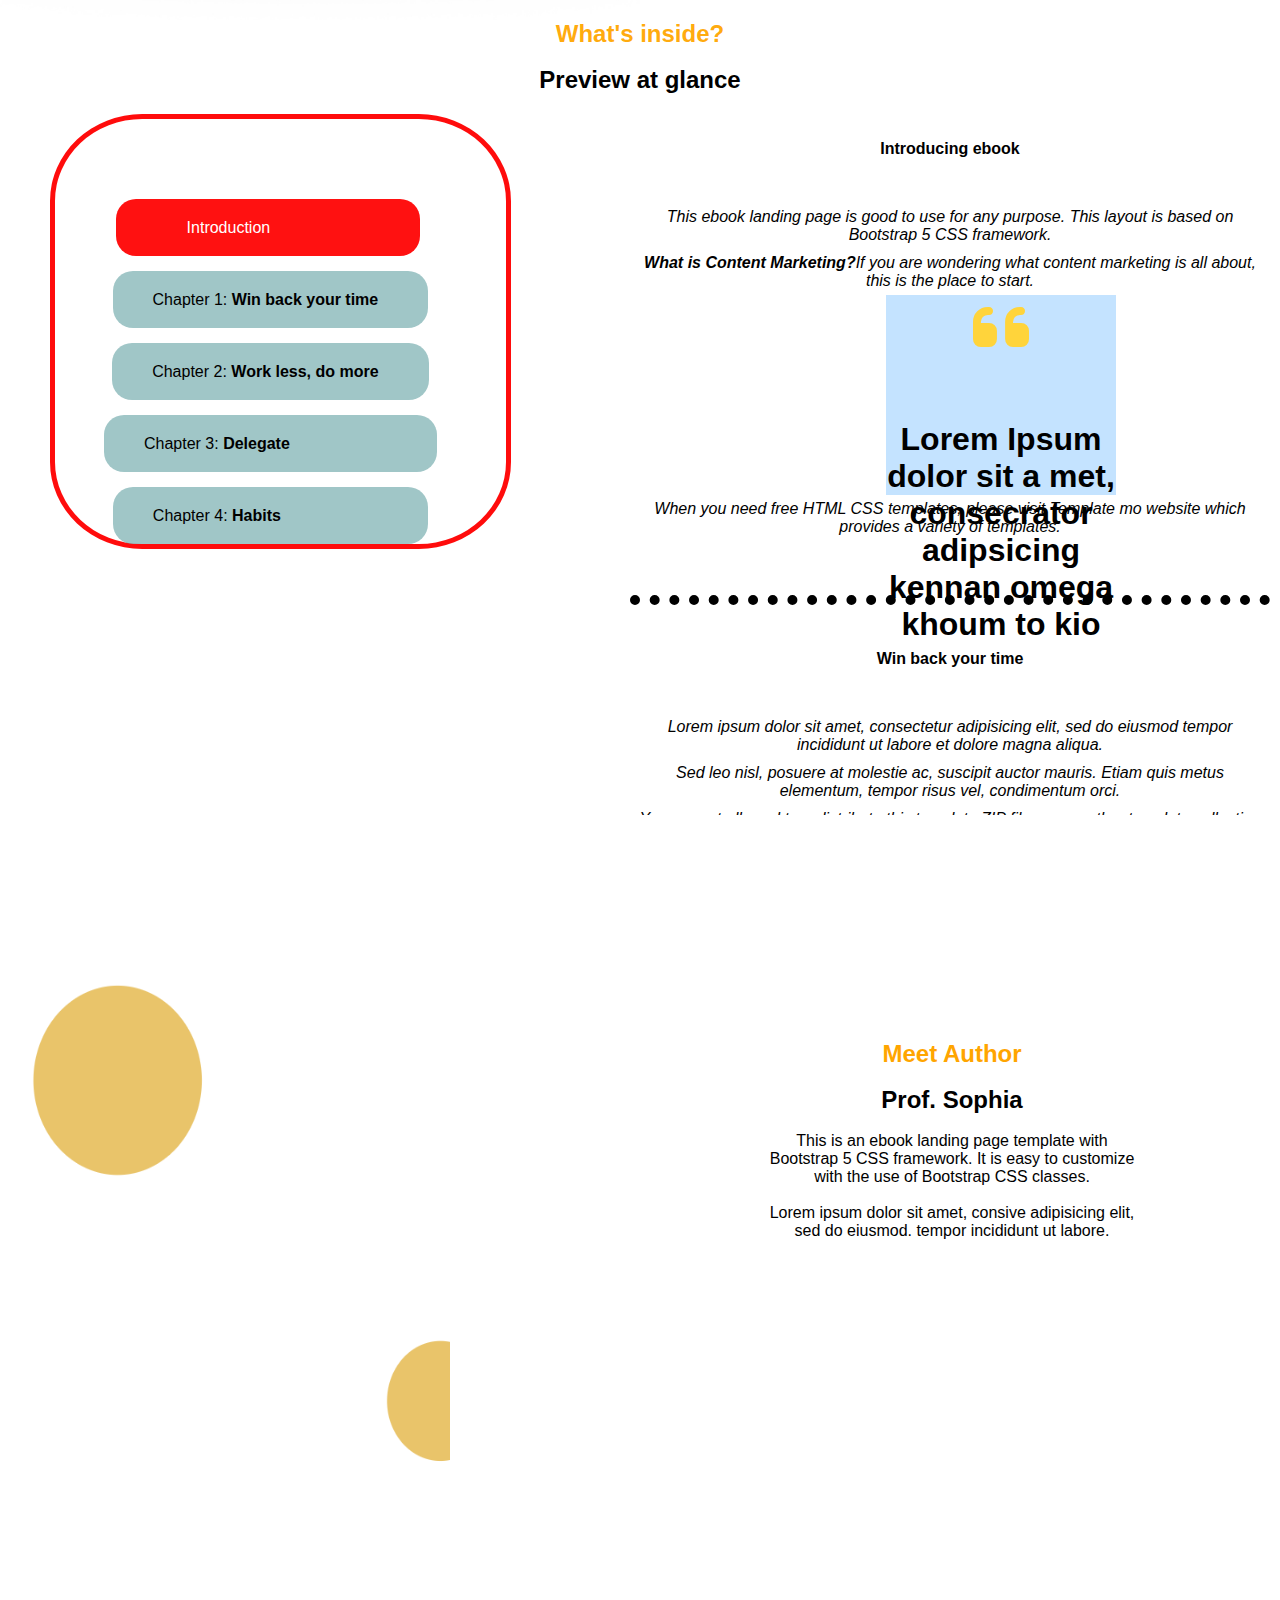
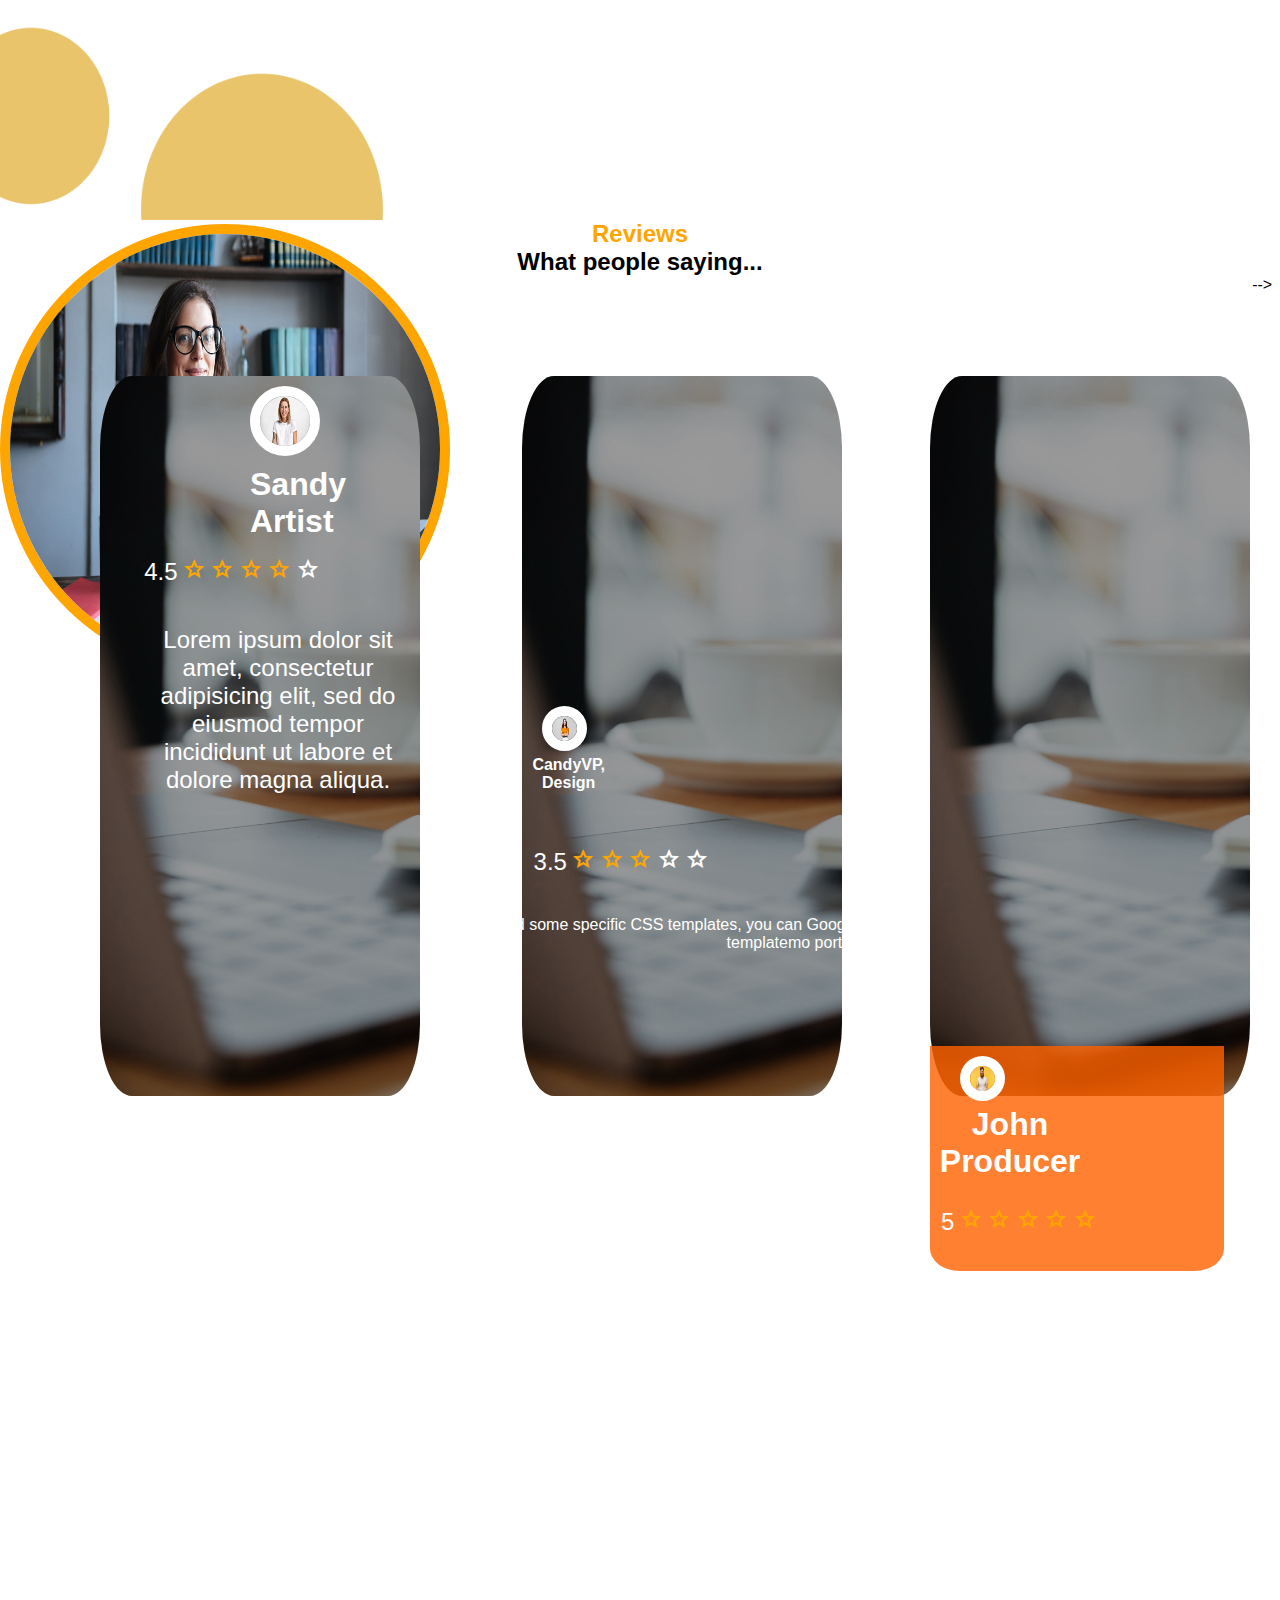
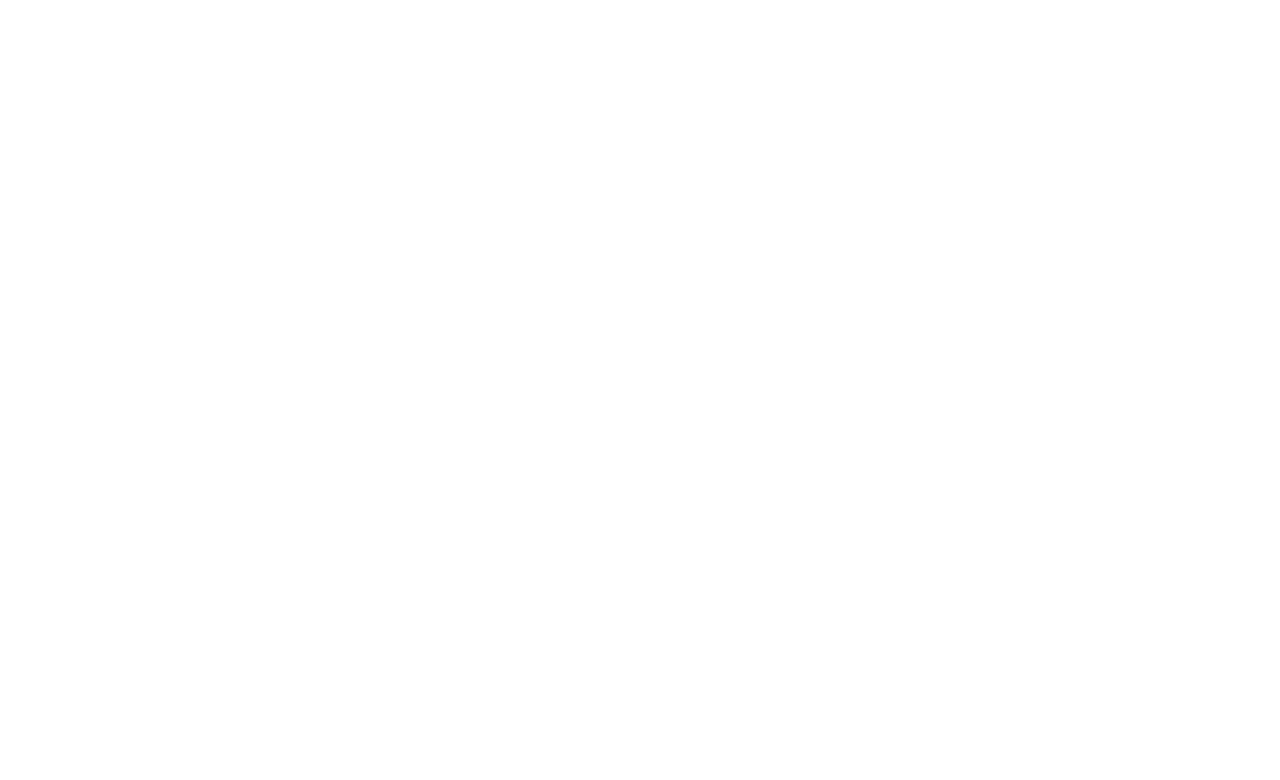
==== commit 72d1e486: "project" ====
--- a/index.html
+++ b/index.html
@@ -311,8 +311,8 @@
         <h1>What people saying...</h1>
         <div class="reviews">
        <div class="review1">
-          <!-- <div class="review1-background-img"></div>
-          <div class="backgroundcolor-review1"></div>
+           <div class="review1-background-img"></div>
+          <div class="backgroundcolor-review11"></div>
           <div class="review-img1">
             <img
             class="header-small-review-imgs1"
@@ -321,6 +321,7 @@
             height="70px"
             alt=""
           />
+          
           </div>
           <div class="reviewr-name">
             <h1>
@@ -333,6 +334,7 @@
           </p>
           </div>
           
+          
           <div class="reviewr-numbers">
             
             <span class="part1-review-span">
@@ -347,37 +349,39 @@
        
            </span>
 
-          </div> -->
+          </div>
         </div>
         
          <div id="review2"> 
-          <!-- <div class="review1-background-img"></div>
-          <div class="backgroundcolor-review1"></div>
-          <div class="review-img1">
+          <div class="review1-background-img"></div>
+          <div class="backgroundcolor-review2"></div>
+         <div class="review-img2">
             <img
-            class="header-small-review-imgs1"
+            class="header-small-review-imgs2"
             src="./images/portrait-beautiful-young-woman-standing-grey-wall.jpg"
             width="70px"
             height="70px"
             alt=""
           />
           </div>
-          <div class="reviewr-name">
+          
+          <div class="reviewr-name2">
             <h1>
-              CandyVP,
+              CandyVP,<br>
               Design
             </h1>
           </div>
-          <div class="reviewr-content">
+          
+          <div class="reviewr-content2">
            <p>
             If you need some specific CSS templates, you can Google with keywords such as templatemo one-page, templatemo portfolio, etc.
 
           </p>
           </div>
-          
-          <div class="reviewr-numbers">
+        
+          <div class="reviewr-numbers2">
             
-            <span class="part1-review-span">
+            <span class="part1-review-span2">
               <span class="numberrating">3.5</span>
              <span style="color:orange;" class="material-symbols-outlined"> grade </span> 
              <span style="color:orange;" class="material-symbols-outlined"> grade </span>
@@ -390,39 +394,41 @@
            </span> 
 
           </div>
-        -->
+        
           
          </div>
         
         <div id="review3">
-        <!--  <div class="review1-background-img"></div>
-          <div class="backgroundcolor-review1"></div>
-          <div class="review-img1">
+          <div class="review1-background-img"></div>
+        <div class="backgroundcolor-review3"></div>
+       <div class="review-img3">
             <img
-            class="header-small-review-imgs1"
+            class="header-small-review-imgs3"
             src="./images/portrait-young-redhead-bearded-male.jpg"
             width="70px"
             height="70px"
             alt=""
           />
           </div>
-          <div class="reviewr-name">
+          
+          <div class="reviewr-name3">
             <h1>
-              John
+              John <br>
               Producer
 
             </h1>
           </div>
-          <div class="reviewr-content">
+          
+          <div class="reviewr-content3">
            <p>
             Please tell your friends about our website that we provide 100% free CSS templates for everyone. Thank you for using our templates.
 
           </p>
           </div>
           
-          <div class="reviewr-numbers">
+          <div class="reviewr-numbers3">
             
-            <span class="part1-review-span">
+            <span class="part1-review-span3">
               <span class="numberrating">5</span>
              <span style="color:orange;" class="material-symbols-outlined"> grade </span> 
              <span style="color:orange;" class="material-symbols-outlined"> grade </span>
--- a/index.css
+++ b/index.css
@@ -1226,29 +1226,189 @@
 .review1{
     width: 70vw;
     height: 70vh;
-    border: 2px solid black;
     margin-left: 53px;
     margin-top: 40px;
+    
 
 }
 #review2{
     width: 70vw;
     height: 70vh;
-    border: 2px solid black;
     margin-left: 53px;
-    margin-top: 40px;
+    margin-top: 60px;
 }
 #review3{
     width: 70vw;
     height: 70vh;
-    border: 2px solid yellow;
     margin-left: 53px;
     margin-top: 40px;
 }
-
-
-
-
+ .review1-background-img{
+   width: 70vw;
+   height: 350px;
+   margin-left: -1px;
+   margin-top: -15px;
+   
+}
+
+.backgroundcolor-review11{
+    
+    width: 100px;
+
+    height: 25vh;
+    margin-top: -280px;
+    margin-left: 90px;
+    position: absolute;
+    top: 310px;
+    background-color: rgba(255, 98, 0, 0.806);
+    border-bottom-left-radius: 10%;
+    border-bottom-right-radius: 10%;
+    
+}
+.review-img1{
+ margin-top: -70px;
+ margin-left: 115px;
+}
+.header-small-review-imgs1{
+    width: 45px;
+    height: 45px;
+}
+.reviewr-name{
+
+    margin-top: -80px;
+    margin-left: 110px;
+} 
+.reviewr-content{
+    
+    width: 60vw;
+    height: 26vh;
+    margin-top: -90px;
+    margin-left: 10px;
+}
+.reviewr-content>p{
+    font-size: 1rem;
+}
+.part1-review-span{
+    width: 50vw;
+    margin-top: 100px;
+    margin-left:-300px;
+}
+.backgroundcolor-review2{
+    
+    width: 100px;
+
+    height: 25vh;
+    margin-top: 100px;
+    margin-left: 90px;
+    position: absolute;
+    top: 310px;
+    background-color: rgba(255, 98, 0, 0.806);
+    border-bottom-left-radius: 10%;
+    border-bottom-right-radius: 10%;
+    
+}
+}
+.review-img2{
+ 
+ position: absolute;
+ top: 430px;
+ margin-left: 120px;
+
+}
+.header-small-review-imgs2{
+    width: 45px;
+    height: 45px;
+    border-radius: 50%;
+    border: 10px solid white;
+}
+.reviewr-name2{
+    position: absolute;
+    top: 450px;
+    margin-top: 30px;
+    margin-left: 110px;
+    color: white;
+
+} 
+.reviewr-name2>h1{
+    font-size: 1rem;
+}
+.reviewr-content2{
+
+    
+    position: absolute;
+    top: 340px;
+    color: white;
+    padding: 10px;
+    font-size: 20px;
+    width: 60vw;
+    height: 26vh;
+    margin-top: 290px;
+    margin-left: 10px; 
+}
+.reviewr-content2>p{
+    font-size: 1rem;
+}
+.part1-review-span2{
+    
+    position: absolute;
+    top: 570px;
+    margin-left: -100px;
+
+    
+}
+.backgroundcolor-review3{
+    width: 23vw;
+    height: 25vh;
+    margin-top: -140px;
+    margin-left: 100px;
+    position: absolute;
+    top: 910px;
+    background-color: rgba(255, 98, 0, 0.806);
+    border-bottom-left-radius: 10%;
+    border-bottom-right-radius: 10%;
+}
+.review-img3{
+    position: absolute;
+    top: 610px;
+    margin-left: 130px;
+    margin-top: 170px;
+}
+.header-small-review-imgs3{
+    width: 45px;
+    height: 45px;
+    border-radius: 50%;
+    border: 10px solid white;
+}
+.reviewr-name3{
+    position: absolute;
+    top: 450px;
+    margin-top: 380px;
+    margin-left: 110px;
+    color: white;
+}
+.reviewr-content3{
+    position: absolute;
+    top: 640px;
+    color: white;
+    padding: 10px;
+    font-size: 20px;
+    width: 60vw;
+    height: 26vh;
+    margin-top: 350px;
+    margin-left: 10px;
+}
+.reviewr-content3>p{
+    font-size: 1rem;
+}
+.part1-review-span3{
+    
+    position: absolute;
+    top: 570px;
+    margin-left: -100px;
+    margin-top: 360px;
+
+    
+}
 
 /* .section-article4{
     width: 100vw;
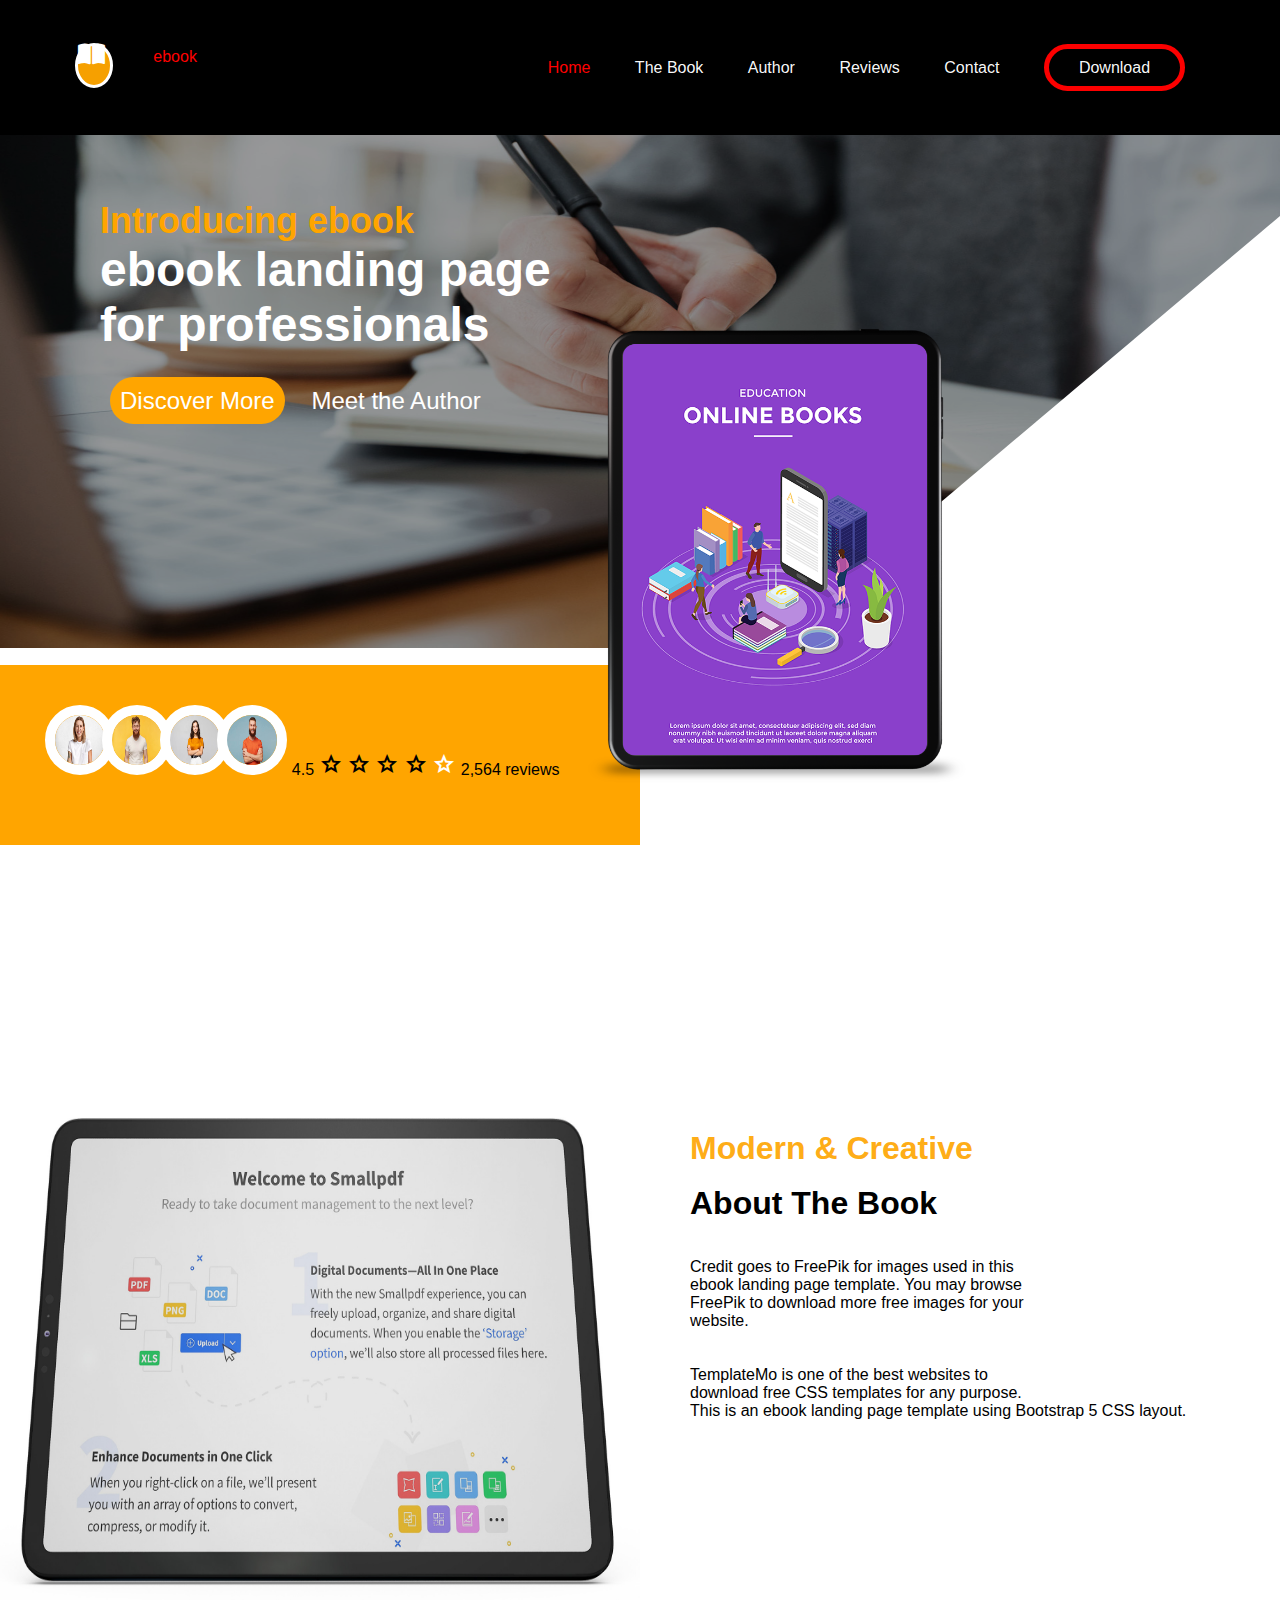
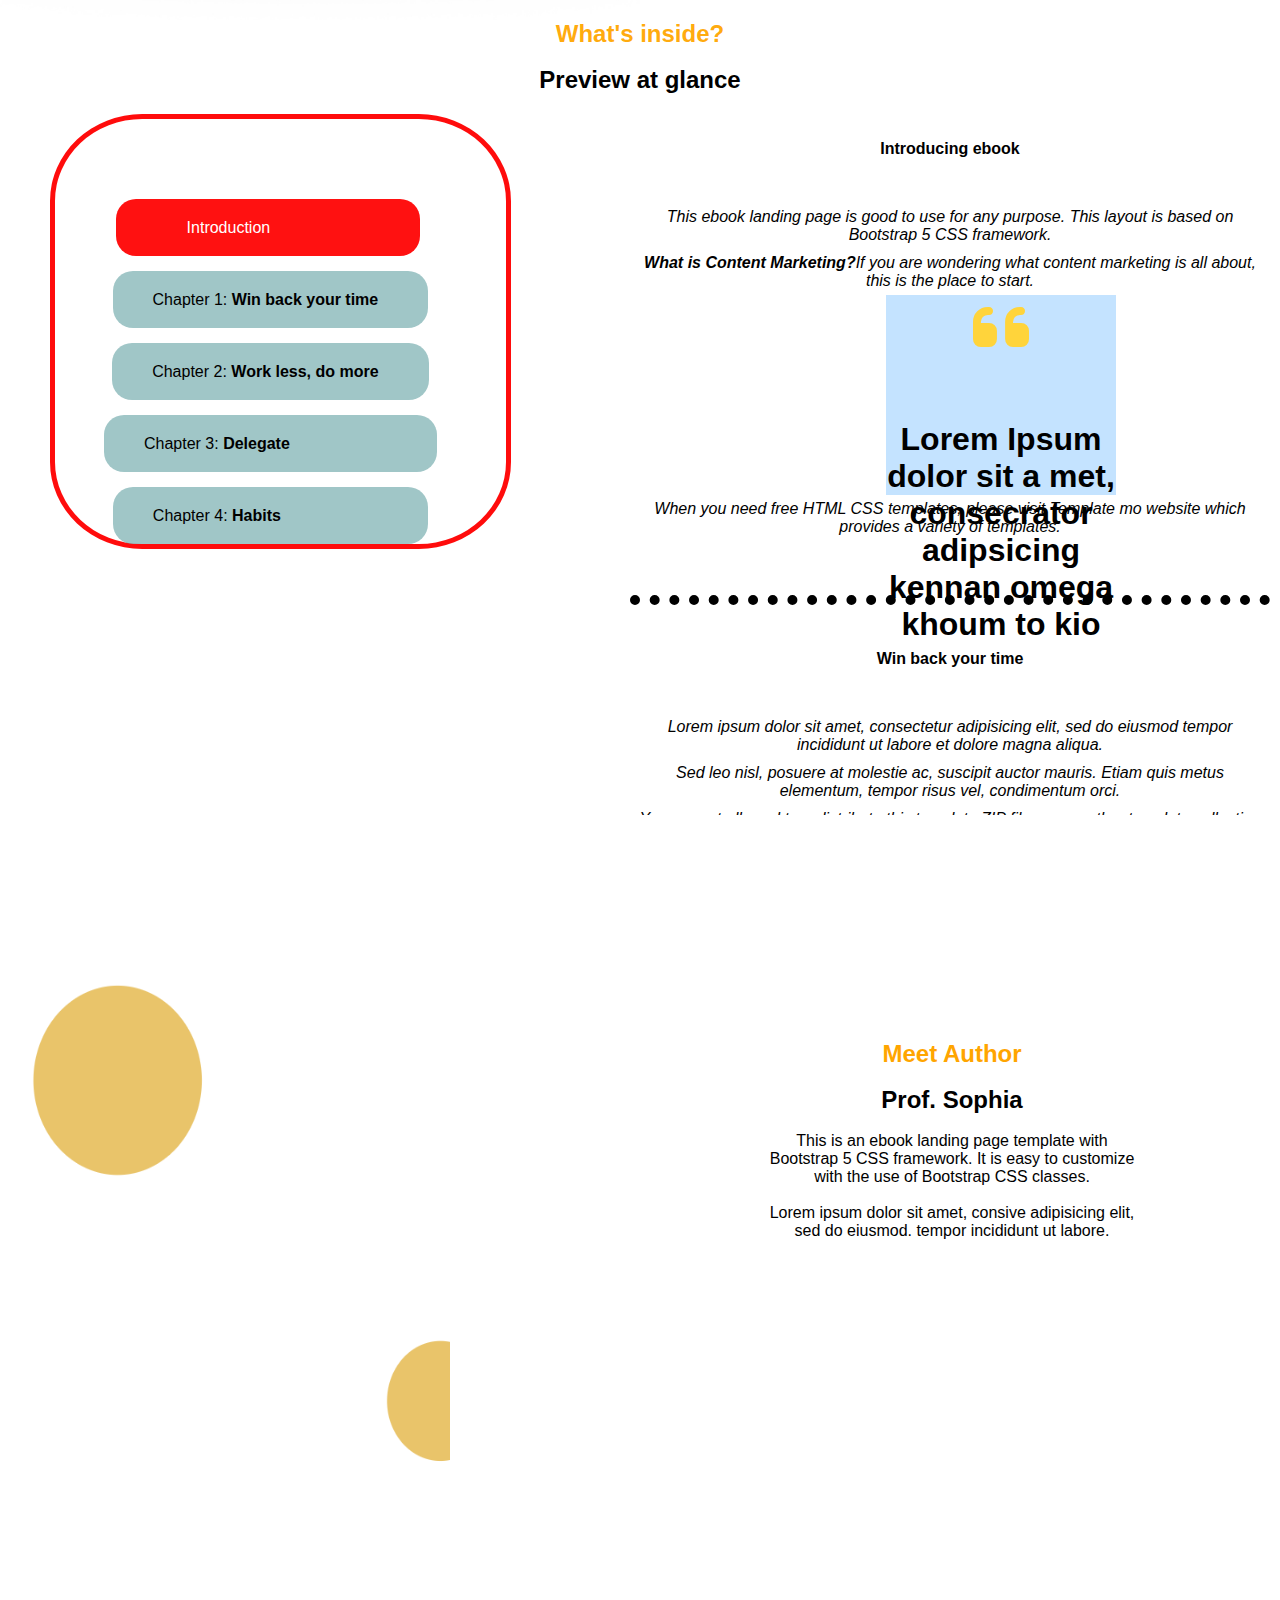
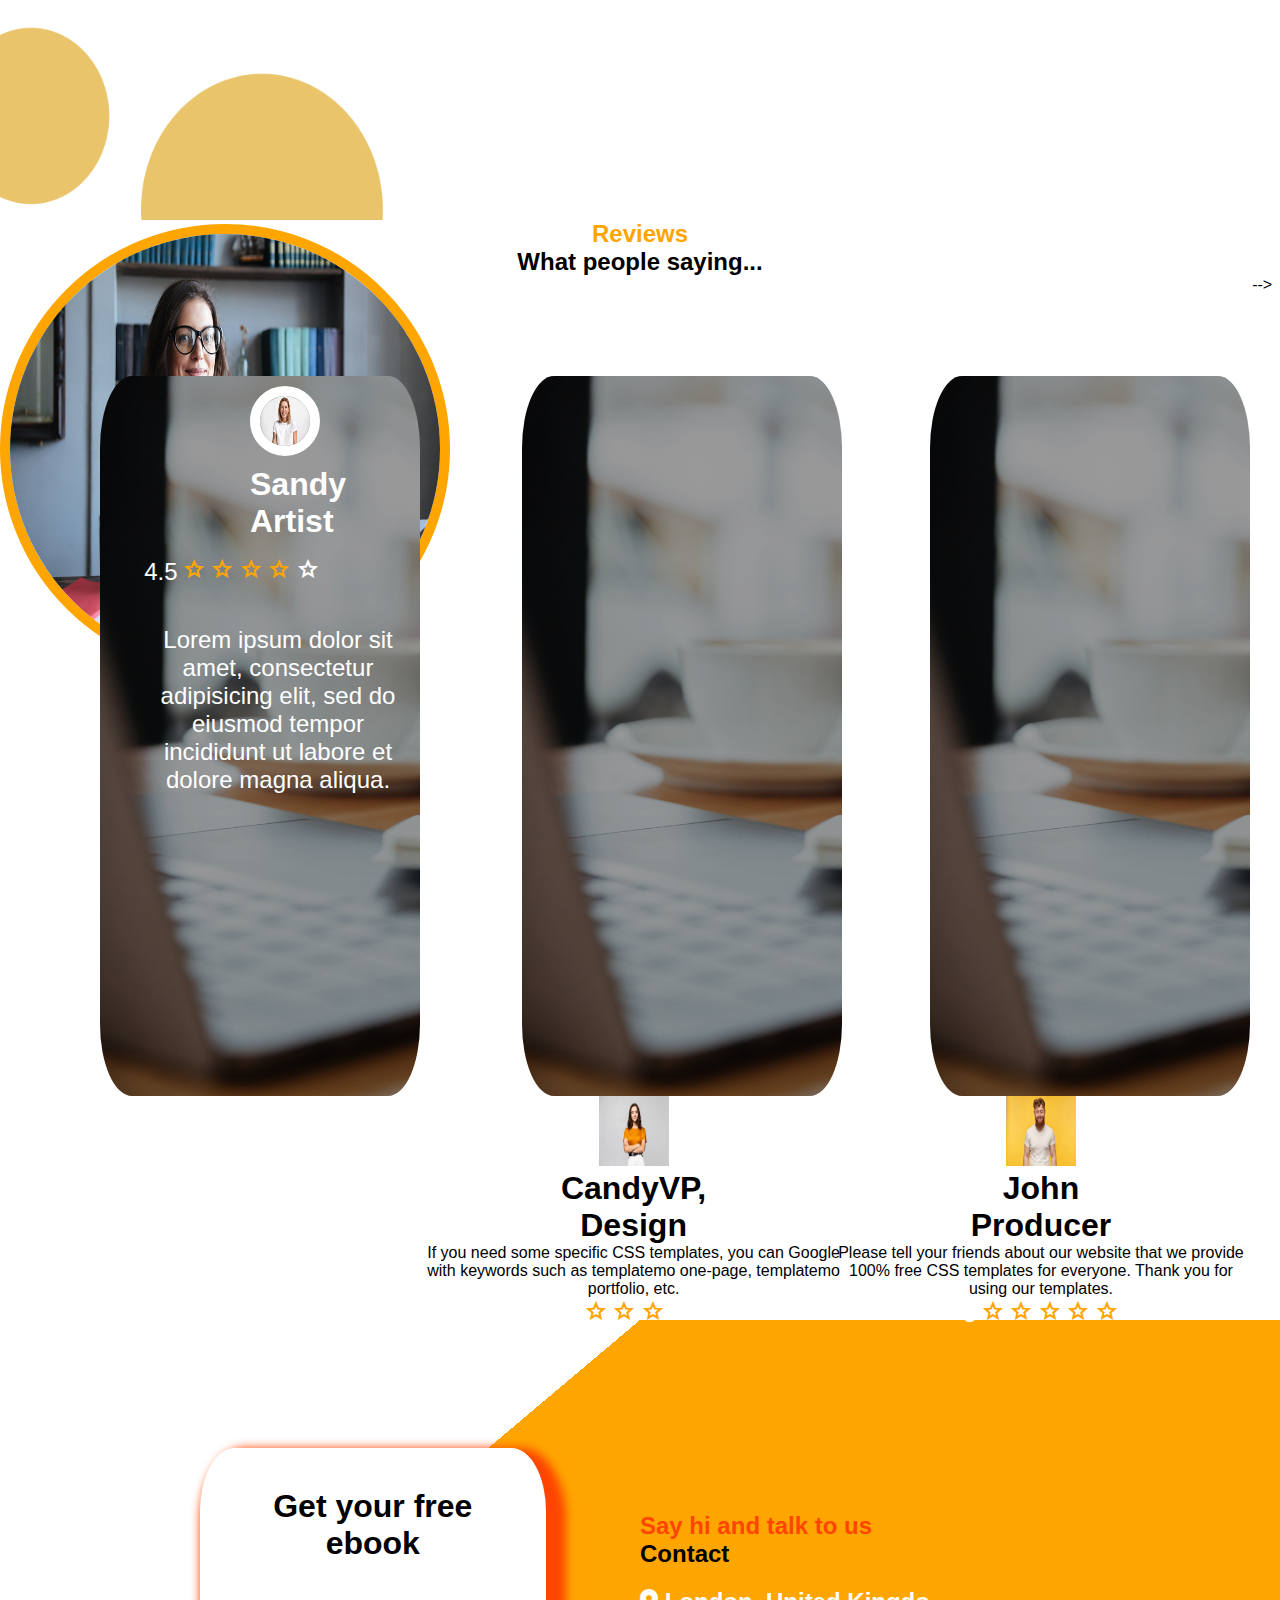
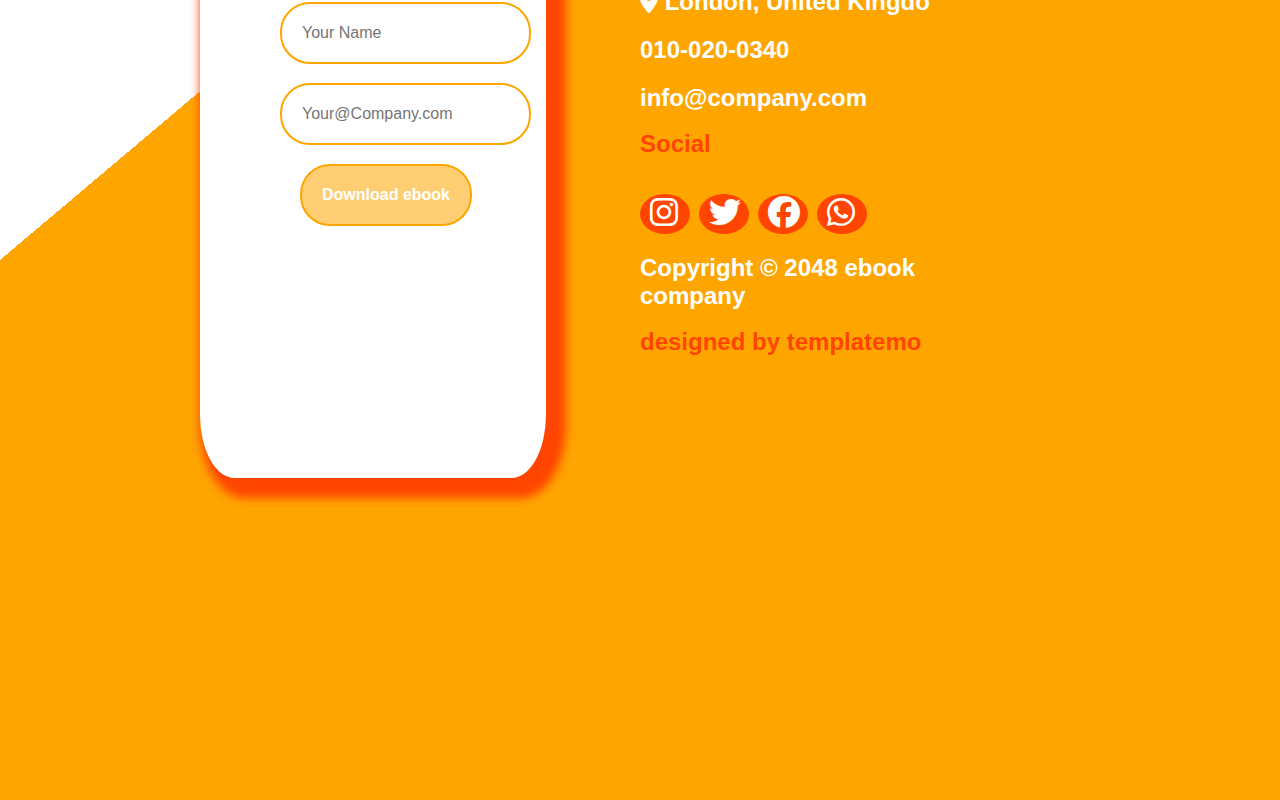
==== commit 44df017f: "project" ====
--- a/index.html
+++ b/index.html
@@ -446,7 +446,7 @@
 
       </article> 
         <!-- footer section -->
-        <!-- <footer id="footer" >
+        <footer id="footer" >
         <div id="footer1">
           <div id="footer-inputs">
             <div class="footer-part6-inputs">
@@ -467,6 +467,7 @@
             
           </div>
         </div>
+        
         <div id="footer2">
           <div class="footer-part6-contact">
             <h3>Say hi and talk to us</h3>
@@ -477,7 +478,7 @@
                  
                    <i class="fa-solid fa-location-dot">
                     <!-- <iframe src="https://www.google.com/maps/embed?pb=!1m18!1m12!1m3!1d317716.60645421536!2d-0.43124416199480503!3d51.52860701284128!2m3!1f0!2f0!3f0!3m2!1i1024!2i768!4f13.1!3m3!1m2!1s0x47d8a00baf21de75%3A0x52963a5addd52a99!2sLondon%2C%20UK!5e0!3m2!1sen!2sin!4v1714699132439!5m2!1sen!2sin" width="600" height="450" style="border:0;" allowfullscreen="" loading="lazy" referrerpolicy="no-referrer-when-downgrade"> </iframe> -->
-        <!-- </i>
+         </i>
                    London, United Kingdo
               </h4>
             </a>  
@@ -498,7 +499,7 @@
       </div>
 
         
-      </footer> -->
+      </footer> 
     </section>
 </body>
 </html>
--- a/index.css
+++ b/index.css
@@ -1,54 +1,58 @@
-*{
+* {
     box-sizing: border-box;
     padding: 0px;
     margin: 0px;
     font-family: sans-serif;
 }
-body{
+
+body {
     width: 100vw;
     height: 100vh;
     overflow-x: hidden;
 }
+
 /* this is header section */
- #headersection{
+#headersection {
     width: 100vw;
     height: 120vh;
     position: relative;
 }
-#header-navbar{
+
+#header-navbar {
     width: 100vw;
     height: 15vh;
     display: flex;
-    justify-content:space-around;
+    justify-content: space-around;
     align-items: center;
     font-size: 1rem;
     background-color: rgb(0, 0, 0);
     z-index: 1;
-    position:fixed;
-}
-
-
-#header-nav-icon>a{
+    position: fixed;
+}
+
+#header-nav-icon>a {
     text-decoration: none;
     color: rgb(255, 0, 0);
     display: flex;
 }
-#header-nav-names>a{
+
+#header-nav-names>a {
     text-decoration: none;
     color: rgba(255, 255, 255, 0.97);
     padding: 20px;
-    
-}
-#header-nav-icon>a:hover{
+}
+
+#header-nav-icon>a:hover {
     text-decoration: none;
-    color:rgba(255, 255, 255, 0.983);
-}
-#header-nav-names>a:hover{
+    color: rgba(255, 255, 255, 0.983);
+}
+
+#header-nav-names>a:hover {
     text-decoration: none;
     color: rgb(255, 0, 0);
 }
-#iconbook{
-
+
+#iconbook {
     border: 3px solid rgb(255, 255, 255);
     width: 3vw;
     height: 5vh;
@@ -57,77 +61,84 @@
     border-radius: 50%;
     background-color: rgba(255, 166, 0, 0.966);
 }
-#ebook{
+
+#ebook {
     padding-left: 40px;
 }
-#downloadbutton{
+
+#downloadbutton {
     border: 5px solid rgba(255, 0, 0, 0.99);
     padding: 10px 30px 10px 30px;
     border-radius: 30px 30px 30px 30px;
-
-}
-#header-background-image{
+}
+
+#header-background-image {
     width: 100vw;
     height: 80vh;
-    background-image: url("./images/businessman-sitting-by-table-cafe\ \(1\).jpg"); 
+    background-image: url("./images/businessman-sitting-by-table-cafe\ \(1\).jpg");
     background-size: 100% 90%;
     background-repeat: no-repeat;
-    filter: brightness(0.6); 
+    filter: brightness(0.6);
     clip-path: polygon(0 0, 120% 0, 0 180%, 0 0);
-
-}
-#header-reviews-images{
-
+}
+
+#header-reviews-images {
     width: 50vw;
     height: 20vh;
     background-color: rgb(255, 165, 0);
     margin-top: -55px;
-    
-}
-#header-small-review-imgs1,#header-small-review-imgs2,#header-small-review-imgs3,#header-small-review-imgs4{
+}
+
+#header-small-review-imgs1,
+#header-small-review-imgs2,
+#header-small-review-imgs3,
+#header-small-review-imgs4 {
     border-radius: 50%;
     border: 10px solid white;
     margin-left: 45px;
     margin-top: 40px;
-} 
-#header-small-review-imgs2,#header-small-review-imgs3,#header-small-review-imgs4{
+}
+
+#header-small-review-imgs2,
+#header-small-review-imgs3,
+#header-small-review-imgs4 {
     margin-left: -17px;
-} 
-.header-imgbooks{
-    
+}
+
+.header-imgbooks {
     width: 40vw;
     margin-left: 45%;
-    margin-top:-550px;
+    margin-top: -550px;
     position: absolute;
     top: 850px;
 }
-#header-onlinebook{
+
+#header-onlinebook {
     width: 400px;
     height: 500px;
 }
-.header-headings{
-
+
+.header-headings {
     width: 40vw;
-    position:absolute;
+    position: absolute;
     top: 200px;
     margin-left: 100px;
     font-size: 1.5rem;
 }
-#headings-h1tag{
-    color:white
-}
+
+#headings-h1tag {
+    color: white;
+}
+
 a {
     text-decoration: none;
-     color: white; 
-
+    color: white;
 }
 
 .anchortag {
-
     margin: 15px;
     padding: 20px;
     margin-left: -10px;
-
 }
 
 #anchortag1 {
@@ -139,52 +150,59 @@
 #anchortag2:hover {
     color: red;
     text-decoration: underline;
-} 
+}
+
 /* this is section part  */
-#section{
+#section {
     width: 100vw;
-    height:500vh;
-    
-}
+    height: 500vh;
+}
+
 /* this is section in article1 part */
-#section-article1{
+#section-article1 {
     width: 100vw;
     height: 60vh;
     display: flex;
 }
-#article1-tablet{
+
+#article1-tablet {
     width: 50vw;
     height: 60vh;
 }
-#article1-tablet-content{
+
+#article1-tablet-content {
     width: 50vw;
     height: 60vh;
     padding-left: 50px;
     padding-top: 50px;
     font-size: 1rem;
 }
-#tablet-screen-img{
+
+#tablet-screen-img {
     width: 50vw;
     height: 60vh;
 }
-#article2{
-    width:100vw ;
+
+#article2 {
+    width: 100vw;
     height: 100vh;
-    
+
     text-align: center;
 }
-#article2-maindiv{
-    width:100vw ;
+
+#article2-maindiv {
+    width: 100vw;
     height: 80vh;
-    
+
     display: flex;
 }
-#article2-contentbox{
-    width:50vw ;
+
+#article2-contentbox {
+    width: 50vw;
     height: 80vh;
-    
-}
-#article2-contentbox-names{
+}
+
+#article2-contentbox-names {
     width: 36vw;
     height: 34vw;
     margin: 20px;
@@ -193,34 +211,32 @@
     padding-left: -80px;
     border-radius: 20%;
     padding-top: 100px;
-.part3-content {
-
-    width: 900px;
-    height: 700px;
-    margin-left: 100px;
-    margin-top: 10px;
-    overflow: scroll;
-    overflow-x: hidden;
-
-}
-
-.h1tag {
-
-    width: 600px;
-    height: 300px;
-    margin-left: 100px;
-    padding-top: 15px;
-    background-color: rgba(0, 136, 255, 0.23);
-}
-
-.h1-ebook {
-    padding: 45px;
-    font-size: 3rem;
-    font-family: Arial, Helvetica, sans-serif;
-}
-
-}
-#a-span{
+
+    .part3-content {
+        width: 900px;
+        height: 700px;
+        margin-left: 100px;
+        margin-top: 10px;
+        overflow: scroll;
+        overflow-x: hidden;
+    }
+
+    .h1tag {
+        width: 600px;
+        height: 300px;
+        margin-left: 100px;
+        padding-top: 15px;
+        background-color: rgba(0, 136, 255, 0.23);
+    }
+
+    .h1-ebook {
+        padding: 45px;
+        font-size: 3rem;
+        font-family: Arial, Helvetica, sans-serif;
+    }
+}
+
+#a-span {
     color: black;
     font-size: 1rem;
     padding: 20px;
@@ -230,102 +246,106 @@
     margin-left: -25px;
     background-color: rgba(95, 158, 160, 0.742);
 }
-#a-span0{
+
+#a-span0 {
     color: black;
-    
+
     font-size: 1rem;
     padding: 20px;
     padding-right: 50px;
-    padding-left:40px;
+    padding-left: 40px;
     border-radius: 20px;
     margin-left: -200px;
     margin-right: -180px;
     background-color: rgba(95, 158, 160, 0.594);
-    
-}
-#a-span1{
+}
+
+#a-span1 {
     color: black;
-    
+
     font-size: 1rem;
     padding: 20px;
     padding-right: 50px;
-    padding-left:40px;
+    padding-left: 40px;
     border-radius: 20px;
     margin-left: -200px;
     margin-right: -180px;
     background-color: rgba(95, 158, 160, 0.594);
 }
-#a-span2{
+
+#a-span2 {
     color: black;
-    
+
     font-size: 1rem;
     padding: 20px;
     padding-right: 147px;
-    padding-left:40px;
+    padding-left: 40px;
     border-radius: 20px;
     margin-left: -200px;
     margin-right: -180px;
     background-color: rgba(95, 158, 160, 0.594);
 }
-#a-span3{
+
+#a-span3 {
     color: black;
 
     font-size: 1rem;
     padding: 20px;
     padding-right: 147px;
-    padding-left:40px;
+    padding-left: 40px;
     border-radius: 20px;
     margin-left: -200px;
     margin-right: -180px;
     background-color: rgba(95, 158, 160, 0.594);
 }
-#a-span2:hover{
+
+#a-span2:hover {
     background-color: rgba(255, 0, 0, 0.934);
     color: white;
 }
-#a-span3:hover{
+
+#a-span3:hover {
     background-color: rgba(255, 0, 0, 0.934);
     color: white;
 }
-#a-span1:hover{
+
+#a-span1:hover {
     background-color: rgba(255, 0, 0, 0.934);
     color: white;
 }
 
-
-
-#a-span,#a-span0:hover{
+#a-span,
+#a-span0:hover {
     background-color: rgba(255, 0, 0, 0.934);
     color: white;
 }
-#article2-content{
-    width:50vw ;
+
+#article2-content {
+    width: 50vw;
     height: 80vh;
-    
-}
-#article2-h2tag{
+}
+
+#article2-h2tag {
     color: rgba(255, 166, 0, 0.951);
 }
 
-#article2-h1tag{
-  font-size: 1.5rem;
-}
+#article2-h1tag {
+    font-size: 1.5rem;
+}
+
 .part3-content {
-
-    width:50vw;
-    height:80vh;
+    width: 50vw;
+    height: 80vh;
     margin-left: -10px;
     margin-top: 1px;
     overflow: scroll;
     overflow-x: hidden;
-    
 }
 
 .h1tag {
-
-    width:230px;
+    width: 230px;
     height: 200px;
-    margin-left:40%;
+    margin-left: 40%;
     padding-top: 15px;
     background-color: rgba(0, 136, 255, 0.23);
 }
@@ -335,7 +355,6 @@
     font-size: 1rem;
     font-family: Arial, Helvetica, sans-serif;
 }
-
 
 .part3-content-d1>p {
     padding: 5px;
@@ -357,19 +376,16 @@
     border-bottom: 10px dotted;
     content: "";
     flex: 1;
-} 
+}
 
 .main {
-
     width: 100%;
     height: 350px;
     display: flex;
     margin-left: 50px;
-
 }
 
 .main>.main1 {
-
     width: 25%;
     height: 150px;
     background-image: url("./images/portrait-mature-smiling-authoress-sitting-desk.jpg");
@@ -379,7 +395,6 @@
 }
 
 .main>.main2 {
-
     width: 25%;
     height: 150px;
     background-image: url("./images/businessman-sitting-by-table-cafe\ \(1\).jpg");
@@ -390,27 +405,22 @@
 }
 
 .tabbook {
-
     width: 50%;
     height: 150px;
     display: flex;
     margin-left: 20px;
-
 }
 
 .tabbook>.tabbook1 {
-
     width: 40%;
     height: 150px;
     background-image: url("./images/tablet-screen-contents\ \(1\).jpg");
     background-repeat: no-repeat;
     margin-left: 5px;
     background-size: contain;
-
 }
 
 .tabbook>.tabbook2 {
-
     width: 40%;
     height: 350px;
 
@@ -418,7 +428,6 @@
     background-size: 500px;
 
     margin-left: 10px;
-
 }
 
 .tabbook2>p {
@@ -428,7 +437,6 @@
 }
 
 .content-d1 {
-
     width: 25%;
     height: 200px;
     margin-left: 150px;
@@ -437,87 +445,96 @@
     background-size: cover;
     border-radius: 10%;
 }
+
 /* this is article3 part */
- #section-article3{
+#section-article3 {
     width: 100vw;
     height: 100vh;
     display: flex;
- }
-#section-article3-images{
+}
+
+#section-article3-images {
     width: 50vw;
     height: 100vh;
-    
-}
-#section-article3-content{
+}
+
+#section-article3-content {
     width: 50vw;
     height: 100vh;
     text-align: center;
     padding: 20px;
-    
-}
-#article-img1{
+}
+
+#article-img1 {
     width: 50vh;
     height: 100vh;
-    
-}
-#article-img2{
+}
+
+#article-img2 {
     width: 50vh;
     height: 50vh;
     border: 10px solid orange;
     border-radius: 50%;
     margin-bottom: 200px;
     margin-left: 0px;
-    
-}
-.part4-content{
-    
-    
+}
+
+.part4-content {
     width: 30vw;
     margin-left: 100px;
     font-size: 1rem;
     margin-top: 100px;
 }
-.part4-content>h2{
+
+.part4-content>h2 {
     color: orange;
 }
-.part4-content>h1{
+
+.part4-content>h1 {
     font-size: 1.5rem;
 }
 
-.section-article4{
+.section-article4 {
     width: 100vw;
     height: 100vh;
     text-align: center;
 }
-.section-article4>h2{
+
+.section-article4>h2 {
     color: orange;
 }
-.section-article4>h1{
+
+.section-article4>h1 {
     font-size: 1.5rem;
 }
-.reviews{
+
+.reviews {
     width: 100vw;
     height: 95vh;
     display: flex;
     position: relative;
 }
-.review1,#review2,#review3{
+
+.review1,
+#review2,
+#review3 {
     width: 33vw;
     height: 95vh;
-    
-}
-#review3{
+}
+
+#review3 {
     margin-left: -15px;
 }
-.part1-review-span{
+
+.part1-review-span {
     width: 20vw;
     margin-top: 200px;
     position: absolute;
     top: -390px;
     margin-left: -260px;
 }
-.review1-background-img{
-    
+
+.review1-background-img {
     width: 25vw;
     height: 80vh;
     margin-left: 100px;
@@ -528,14 +545,14 @@
     filter: brightness(0.6);
     border-radius: 10%;
 }
-.review-img1{
+
+.review-img1 {
     position: absolute;
     top: 110px;
     margin-left: 250px;
-
-}
-.backgroundcolor-review1{
-    
+}
+
+.backgroundcolor-review1 {
     width: 10vw;
     height: 25vh;
     margin-top: -210px;
@@ -546,8 +563,8 @@
     border-bottom-left-radius: 10%;
     border-bottom-right-radius: 10%;
 }
-.reviewr-name{
-    
+
+.reviewr-name {
     width: 60px;
     font-size: 1rem;
     position: absolute;
@@ -556,9 +573,10 @@
     color: white;
     margin-top: 20px;
 }
-.reviewr-content{
-    width:20vw;
-    height:10vh;
+
+.reviewr-content {
+    width: 20vw;
+    height: 10vh;
     position: absolute;
     top: 340px;
     margin-left: 150px;
@@ -566,42 +584,46 @@
     padding: 10px;
     font-size: 20px;
 }
-.reviewr-content>p{
+
+.reviewr-content>p {
     font-size: 1.5rem;
 }
-.reviewr-numbers{
+
+.reviewr-numbers {
     width: 10vw;
     position: absolute;
     top: 470px;
     margin-left: 300px;
 }
-.numberrating{
+
+.numberrating {
     color: white;
     font-size: 1.5rem;
 }
-.header-small-review-imgs1{
+
+.header-small-review-imgs1 {
     border-radius: 50%;
     border: 10px solid white;
 }
-#footer{
+
+#footer {
     width: 100vw;
     height: 120vh;
-    
-    margin-top:200px ;
+
+    margin-top: 200px;
     display: flex;
     background-color: rgb(255, 165, 0);
     background-image: linear-gradient(to bottom right, white 25%, orange 25%);
-
-}
-#footer1{
+}
+
+#footer1 {
     width: 50vw;
     height: 100vh;
-    
-}
-#footer2{
+}
+
+#footer2 {
     width: 50vw;
     height: 100vh;
-    
 }
 
 .footer-part6-inputs {
@@ -612,9 +634,6 @@
     background-color: white;
     border-radius: 10%;
     box-shadow: 10px 10px 10px 10px orangered;
-
-
-   
 }
 
 .footer-part6-inputs>h1 {
@@ -622,9 +641,8 @@
     padding: 40px;
     text-align: center;
 }
- 
+
 #inputname {
-
     font-size: 2rem;
     margin-left: 30px;
     border-radius: 20px;
@@ -637,17 +655,13 @@
     padding: 20px;
     border-radius: 30px 30px 30px 30px;
     border: 2px solid orange;
-
-
 }
 
 .user {
-
     width: 20px;
     margin-top: -35px;
     margin-left: 270px;
     visibility: hidden;
-
 }
 
 .inputs:hover .user {
@@ -659,28 +673,27 @@
 }
 
 button {
-     font-size: 1rem;
+    font-size: 1rem;
 
     padding: 20px;
     border-radius: 30px 30px 30px 30px;
     border: 2px solid orange;
     font-weight: bolder;
     background-color: rgba(255, 166, 0, 0.552);
-    margin-left:100px;
+    margin-left: 100px;
 }
 
 button:hover {
     background-color: orangered;
     color: white;
-
-} 
+}
+
 .footer-part6-contact {
     width: 50%;
     height: 200px;
 
     margin-top: 30%;
     height: 600px;
-
 }
 
 .footer-part6-contact h3 {
@@ -691,7 +704,6 @@
 }
 
 .footer-part6-contact h1 {
-
     font-weight: bolder;
     font-family: Arial, Helvetica, sans-serif;
     font-size: 1.5rem;
@@ -699,7 +711,6 @@
 }
 
 .footer-part6-contact h4 {
-
     font-weight: bolder;
     font-family: Arial, Helvetica, sans-serif;
     font-size: 1.5rem;
@@ -726,77 +737,68 @@
 }
 
 .icons1 {
-
     width: 50px;
     height: 40px;
     padding: 10px;
     border-radius: 50%;
     background-color: orangered;
-
-} 
-
+}
 
 /* media queries */
-@media only screen and (max-width:480px) {
-    body{
+@media only screen and (max-width: 480px) {
+    body {
         background-color: aqua;
         width: 100vw;
         height: auto;
         overflow-x: hidden;
     }
-    #section{
-        width: 100vw;   
-    }
-
-
-     #header-navbar{
+
+    #section {
+        width: 100vw;
+    }
+
+    #header-navbar {
         width: 100vw;
         height: 20vh;
         padding: 20px;
         flex-direction: column;
         background-color: black;
-       
-
-    }
-    #iconsymbol{
+    }
+
+    #iconsymbol {
         background-image: url("./images/menu_40dp_FILL0_wght400_GRAD0_opsz40\ \(1\).png");
-         background-repeat: no-repeat;
+        background-repeat: no-repeat;
         background-size: contain;
         background-position: center center;
         width: 15vw;
         padding: 10px;
         margin: -50px;
         margin-top: -70px;
-        
-    }
-    
-     #header-nav-icon>a{
-       
-       margin-left: -160px; 
-       width: 30vw;
-       padding: 20px;
-       
-    }
-    
-    #iconsymbol:hover  #header-nav-names>a    {
-        background-color:skyblue;
+    }
+
+    #header-nav-icon>a {
+        margin-left: -160px;
+        width: 30vw;
+        padding: 20px;
+    }
+
+    #iconsymbol:hover #header-nav-names>a {
+        background-color: skyblue;
         visibility: visible;
         width: 30vw;
     }
 
-     
-     #header-nav-names>a{
-          flex-direction: column;
-          display: flex;
-          text-align: center;
-          text-decoration: none;
-          color: white;
-          padding: 12px;
-          visibility: hidden;
-        
-    }
-    
-    #downloadbutton{
+    #header-nav-names>a {
+        flex-direction: column;
+        display: flex;
+        text-align: center;
+        text-decoration: none;
+        color: white;
+        padding: 12px;
+        visibility: hidden;
+    }
+
+    #downloadbutton {
         border: 3px solid rgba(255, 0, 0, 0.99);
         border-radius: 12px 12px 12px 12px;
         padding: 2px 2px 2px 2px;
@@ -804,791 +806,712 @@
         margin-left: 210px;
         margin-top: -210px;
         visibility: visible;
-        
-    }
-    #iconbook{
-
+    }
+
+    #iconbook {
         border: 3px solid rgb(255, 255, 255);
-        width:25vw;
+        width: 25vw;
         height: 5vh;
         padding: 6px;
         margin-top: 30px;
-    
-    
-    }
-
-    #ebook{
+    }
+
+    #ebook {
         padding-left: 15px;
         margin-top: 40px;
     }
-    #header-background-image{
+
+    #header-background-image {
         width: 100vw;
         height: 120vh;
-    
-    
-    }
-    .header-headings{
-
+    }
+
+    .header-headings {
         width: 80vw;
         height: 20vh;
         margin-top: 80px;
         margin-left: 40px;
         font-size: 1rem;
-        
-    }
-    #header-small-review-imgs1,#header-small-review-imgs2,#header-small-review-imgs3,#header-small-review-imgs4{
-         width: 10vw;
-         height: 10vh;
+    }
+
+    #header-small-review-imgs1,
+    #header-small-review-imgs2,
+    #header-small-review-imgs3,
+    #header-small-review-imgs4 {
+        width: 10vw;
+        height: 10vh;
         margin-left: 45px;
         margin-top: 40px;
-    } 
-    #header-small-review-imgs2,#header-small-review-imgs3,#header-small-review-imgs4{
+    }
+
+    #header-small-review-imgs2,
+    #header-small-review-imgs3,
+    #header-small-review-imgs4 {
         margin-left: -17px;
-    
-    }
-    #header-review-span{
-    
+    }
+
+    #header-review-span {
         position: absolute;
         top: 1100px;
         width: 80vw;
         margin-left: -120px;
         color: red;
         font-size: 1.3rem;
-        
-    }
-     .material-symbols-outlined{
+    }
+
+    .material-symbols-outlined {
         color: orange;
-     }
-     .header-imgbooks{
-    
+    }
+
+    .header-imgbooks {
         width: 40vw;
         margin-left: 45%;
-        margin-top:-300px;
-        
-    
-
-    }
-    #header-onlinebook{
+        margin-top: -300px;
+    }
+
+    #header-onlinebook {
         width: 200px;
         height: 65vh;
     }
-    #header-reviews-images{
-
+
+    #header-reviews-images {
         width: 50vw;
         height: 20vh;
         margin-top: -115px;
-        
-        
-    }
-     #section-article1{
-        width: 100vw;
-        height:130vh;
+    }
+
+    #section-article1 {
+        width: 100vw;
+        height: 130vh;
         display: block;
         margin-top: 200px;
-
-    }
-    #article1-tablet{
+    }
+
+    #article1-tablet {
         width: 100vw;
         height: 60vh;
-    
-    }
-    #tablet-screen-img{
+    }
+
+    #tablet-screen-img {
         width: 80vw;
         height: 50vh;
-        margin-left:30px;
-    }
-    #article1-tablet-content{
+        margin-left: 30px;
+    }
+
+    #article1-tablet-content {
         width: 100vw;
         height: 70vh;
         flex-wrap: wrap;
         padding-left: 30px;
         padding-top: 50px;
         font-size: 1rem;
-        
-
-    }
-    
-     #article2{
-    width:100vw ;
-    height: 230vh; 
-    
-}
-
-#article2-maindiv{
-    width:100vw ;
-    height:200vh; 
-    display:block;
-
-}
-
-#article2-contentbox{
-    width:100vw ;
-    height: 100vh;
-    
-
-}
-
-
-#article2-contentbox-names{
-    width: 90vw;
-    height: 130vw;
-    margin: 20px;
-    border: 5px solid rgba(255, 0, 0, 0.951);
-    margin-left: 15px;
-    padding-left: 20px;
-    border-radius: 20%;
-    padding-top: -90px;
-
-
-
-.h1tag {
-
-    width: 600px;
-    height: 300px;
-    margin-left: 100px;
-    padding-top: 15px;
-    background-color: rgba(0, 136, 255, 0.23);
-}
-
-.h1-ebook {
-    padding: 45px;
-    font-size: 3rem;
-    font-family: Arial, Helvetica, sans-serif;
-}
-
-}
-#a-span{
-    color: black;
-    font-size: 1rem;
-    padding: 20px;
-    padding-right: 150px;
-    padding-left: 71px;
-    border-radius: 20px;
-    margin-left: -25px;
-    background-color: rgba(95, 158, 160, 0.742);
-}
-#a-span0{
-    color: black;
-    
-    font-size: 1rem;
-    padding: 20px;
-    padding-right: 50px;
-    padding-left:40px;
-    border-radius: 20px;
-    margin-left: -200px;
-    margin-right: -180px;
-    background-color: rgba(95, 158, 160, 0.594);
-    
-}
-#a-span1{
-    color: black;
-    
-    font-size: 1rem;
-    padding: 20px;
-    padding-right: 50px;
-    padding-left:40px;
-    border-radius: 20px;
-    margin-left: -200px;
-    margin-right: -180px;
-    background-color: rgba(95, 158, 160, 0.594);
-}
-#a-span2{
-    color: black;
-    
-    font-size: 1rem;
-    padding: 20px;
-    padding-right: 147px;
-    padding-left:40px;
-    border-radius: 20px;
-    margin-left: -200px;
-    margin-right: -180px;
-    background-color: rgba(95, 158, 160, 0.594);
-}
-#a-span3{
-    color: black;
-
-    font-size: 1rem;
-    padding: 20px;
-    padding-right: 147px;
-    padding-left:40px;
-    border-radius: 20px;
-    margin-left: -200px;
-    margin-right: -180px;
-    background-color: rgba(95, 158, 160, 0.594);
-}
-#a-span2:hover{
-    background-color: rgba(255, 0, 0, 0.934);
-    color: white;
-}
-#a-span3:hover{
-    background-color: rgba(255, 0, 0, 0.934);
-    color: white;
-}
-#a-span1:hover{
-    background-color: rgba(255, 0, 0, 0.934);
-    color: white;
-}
-
-
-
-#a-span,#a-span0:hover{
-    background-color: rgba(255, 0, 0, 0.934);
-    color: white;
-} 
-
-#article2-content{
-    width: 100vw ;
-    height: 100vh;
-
-    padding-left: -200px;
-    
-}
-#article2-h2tag{
-    color: rgba(255, 166, 0, 0.951);
-    
-}
-
-#article2-h1tag{
-  font-size: 1.5rem;
-} 
-
-
-
-.part3-content {
-
-    width:100vw;
-    height:80vh;
-
-}
-
-.h1tag {
-
-    width:50vw;
-    height:40vh;
-    margin-left:100px;
-    font-size: 1rem;
-    background-color: rgba(0, 136, 255, 0.23);
-}
-
-.h1-ebook {
-    padding: 45px;
-    font-size: 1rem;
-    color: orange;
-
-}
-
-
-.part3-content-d1>p {
-    padding: 10px;
-    padding-left: 40px;
-    padding-right: 40px;
-    flex-wrap: wrap;
-    text-align:justify;
-}
-
-.wrap {
-    display: flex;
-}
-
-.left {
-    flex: 1;
-    display: flex;
-}
-
-.left::after {
-    border-bottom: 10px dotted;
-    content: "";
-    flex: 1;
-} 
-
- .main {
-
-    width: 100vw;
-    height: 350px;
-    display: block;
-    margin-left: 50px;
-
-}
-
-.main>.main1 {
-   margin-left: 20px;
-   
-    width: 60%;
-    height: 150px;
-    
-}
-
-.main>.main2 {
-    margin-top: 20px; 
-    width: 60%;
-    
-}
-
-.tabbook {
-
-    width: 100vh;
-    height: 150px;
-    display:black;
-    
-
-}
-
-.tabbook>.tabbook1 {
-
-    width: 40vw;
-    height: 30vh;
-    margin-left: 15px;
-    
-    
-
-}
-
-.tabbook>.tabbook2 {
-
-    width: 40vw;
-    height:30vh ;
-    
-    
-
-}
-
-
-.content-d1 {
-
-    width: 40vw;
-    height: 20vh;
-    margin-left: 100px;
-    background-image: url("./images/portrait-mature-smiling-authoress-sitting-desk.jpg");
-    background-repeat: no-repeat;
-    background-size: cover;
-    border-radius: 10%;
-} 
-#section-article3{
-    width: 100vw;
-    height: 100vh;
-    display: block;
- }
-#section-article3-images{
-    width: 10vw;
-    height: 70vh;
-    
-    
-}
-#section-article3-content{
-    width: 50vw;
-    height: 100vh;
-    text-align: center;
-    padding: 20px;
-    
-}
-#article-img1{
-    width: 40vw;
-    height: 50vh;
-    
-}
-#article-img2{
-    width: 30vh;
-    height: 30vh;
-    margin-left: 160px;
-    margin-top:-200px ;
-    
-    
-}
-.part4-content{
-    
-    
-    width: 100vw;
-    height: 50vh;
-    margin-left: -20px;
-    font-size: 1rem;
-    margin-top: 10px;
-    padding-left: 20px;
-    padding-right: 20px;
-}
-.part4-content>h2{
-    color: orange;
-}
-.part4-content>h1{
-    font-size: 1.5rem;
-}
-.section-article4{
-    width: 100vw;
-    height: 260vh;
-    border: 2px solid black;
-    margin-top:50px ;
-}
-.reviews{
-    width: 100vw;
-    height: 250vh;
-    border: 2px solid black;
-    display: block;
-}
-.review1{
-    width: 70vw;
-    height: 70vh;
-    margin-left: 53px;
-    margin-top: 40px;
-    
-
-}
-#review2{
-    width: 70vw;
-    height: 70vh;
-    margin-left: 53px;
-    margin-top: 60px;
-}
-#review3{
-    width: 70vw;
-    height: 70vh;
-    margin-left: 53px;
-    margin-top: 40px;
-}
- .review1-background-img{
-   width: 70vw;
-   height: 350px;
-   margin-left: -1px;
-   margin-top: -15px;
-   
-}
-
-.backgroundcolor-review11{
-    
-    width: 100px;
-
-    height: 25vh;
-    margin-top: -280px;
-    margin-left: 90px;
-    position: absolute;
-    top: 310px;
-    background-color: rgba(255, 98, 0, 0.806);
-    border-bottom-left-radius: 10%;
-    border-bottom-right-radius: 10%;
-    
-}
-.review-img1{
- margin-top: -70px;
- margin-left: 115px;
-}
-.header-small-review-imgs1{
-    width: 45px;
-    height: 45px;
-}
-.reviewr-name{
-
-    margin-top: -80px;
-    margin-left: 110px;
-} 
-.reviewr-content{
-    
-    width: 60vw;
-    height: 26vh;
-    margin-top: -90px;
-    margin-left: 10px;
-}
-.reviewr-content>p{
-    font-size: 1rem;
-}
-.part1-review-span{
-    width: 50vw;
-    margin-top: 100px;
-    margin-left:-300px;
-}
-.backgroundcolor-review2{
-    
-    width: 100px;
-
-    height: 25vh;
-    margin-top: 100px;
-    margin-left: 90px;
-    position: absolute;
-    top: 310px;
-    background-color: rgba(255, 98, 0, 0.806);
-    border-bottom-left-radius: 10%;
-    border-bottom-right-radius: 10%;
-    
-}
-}
-.review-img2{
- 
- position: absolute;
- top: 430px;
- margin-left: 120px;
-
-}
-.header-small-review-imgs2{
-    width: 45px;
-    height: 45px;
-    border-radius: 50%;
-    border: 10px solid white;
-}
-.reviewr-name2{
-    position: absolute;
-    top: 450px;
-    margin-top: 30px;
-    margin-left: 110px;
-    color: white;
-
-} 
-.reviewr-name2>h1{
-    font-size: 1rem;
-}
-.reviewr-content2{
-
-    
-    position: absolute;
-    top: 340px;
-    color: white;
-    padding: 10px;
-    font-size: 20px;
-    width: 60vw;
-    height: 26vh;
-    margin-top: 290px;
-    margin-left: 10px; 
-}
-.reviewr-content2>p{
-    font-size: 1rem;
-}
-.part1-review-span2{
-    
-    position: absolute;
-    top: 570px;
-    margin-left: -100px;
-
-    
-}
-.backgroundcolor-review3{
-    width: 23vw;
-    height: 25vh;
-    margin-top: -140px;
-    margin-left: 100px;
-    position: absolute;
-    top: 910px;
-    background-color: rgba(255, 98, 0, 0.806);
-    border-bottom-left-radius: 10%;
-    border-bottom-right-radius: 10%;
-}
-.review-img3{
-    position: absolute;
-    top: 610px;
-    margin-left: 130px;
-    margin-top: 170px;
-}
-.header-small-review-imgs3{
-    width: 45px;
-    height: 45px;
-    border-radius: 50%;
-    border: 10px solid white;
-}
-.reviewr-name3{
-    position: absolute;
-    top: 450px;
-    margin-top: 380px;
-    margin-left: 110px;
-    color: white;
-}
-.reviewr-content3{
-    position: absolute;
-    top: 640px;
-    color: white;
-    padding: 10px;
-    font-size: 20px;
-    width: 60vw;
-    height: 26vh;
-    margin-top: 350px;
-    margin-left: 10px;
-}
-.reviewr-content3>p{
-    font-size: 1rem;
-}
-.part1-review-span3{
-    
-    position: absolute;
-    top: 570px;
-    margin-left: -100px;
-    margin-top: 360px;
-
-    
-}
-
-/* .section-article4{
-    width: 100vw;
-    height: 100vh;
-    text-align: center;
-}
-.section-article4>h2{
-    color: orange;
-}
-.part1-review-span{
-    width: 50vw;
-    margin-top: 300px;
-    position: absolute;
-    top: -390px;
-    margin-left: -300px;
-    
-}
-.review1-background-img{
-    
-    width: 60vw;
-    height: 80vh;
-    margin-left: 100px;
-    margin-top: 100px;
-
-}
-.review-img1{
-    position: absolute;
-    top: 110px;
-    margin-left: 250px;
-
-}
-.backgroundcolor-review1{
-    
-    width: 40vw;
-    height: 35vh;
-    margin-top: -210px;
-    margin-left: 150px;
-    
-}
-.reviewr-name{
-    width: 60px;
-    font-size: 1rem;
-    position: absolute;
-    top: 170px;
-    margin-left: 190px;
-    color: white;
-    margin-top: 20px;
-    
-}
-.reviewr-content{
-    width:55vw;
-    height:30vh;
-
-    top: 400px;
-    margin-left: 100px;
-    margin-top: 100px;
-    /* width:20vw;
-    height:10vh;
-    position: absolute;
-    top: 340px;
-    margin-left: 150px;
-    color: white;
-    padding: 10px;
-    font-size: 20px; */
-/* }
-.reviewr-content>p{
-    font-size: 1rem;
-}
-.reviewr-numbers{
-    width: 40vw;
-    margin-left: 350px;
-    
-}
-.numberrating{
-    
-    font-size: 1rem;
-}
-.header-small-review-imgs1{
-    width: 50px;
-    height: 50px;
-    margin-left: -60px;
-} */
-
-/* .reviews{
-    width: 100vw;
-    height: 100vh;
-    display: flex;
-
-    position: relative;
-}
-.review1,#review2,#review3{
-    width: 33vw;
-    height: 95vh;
-    
-}
-
-#review3{
-    margin-left: -15px;
-}
-.part1-review-span{
-    width: 50vw;
-    margin-top: 300px;
-    position: absolute;
-    top: -390px;
-    margin-left: -300px;
-    
-}
-.review1-background-img{
-    
-    width: 60vw;
-    height: 80vh;
-    margin-left: 100px;
-    margin-top: 100px;
-
-}
-.review-img1{
-    position: absolute;
-    top: 110px;
-    margin-left: 250px;
-
-}
-.backgroundcolor-review1{
-    
-    width: 40vw;
-    height: 35vh;
-    margin-top: -210px;
-    margin-left: 150px;
-    
-}
-.reviewr-name{
-    width: 60px;
-    font-size: 1rem;
-    position: absolute;
-    top: 170px;
-    margin-left: 190px;
-    color: white;
-    margin-top: 20px;
-    
-}
-.reviewr-content{
-    width:55vw;
-    height:30vh;
-
-    top: 400px;
-    margin-left: 100px;
-    margin-top: 100px;
-    /* width:20vw;
-    height:10vh;
-    position: absolute;
-    top: 340px;
-    margin-left: 150px;
-    color: white;
-    padding: 10px;
-    font-size: 20px; 
-}
-
-.reviewr-content>p{
-    font-size: 1rem;
-}
-.reviewr-numbers{
-    width: 40vw;
-    margin-left: 350px;
-    
-}
-.numberrating{
-    
-    font-size: 1rem;
-}
-.header-small-review-imgs1{
-    width: 50px;
-    height: 50px;
-    margin-left: -60px;
-} */
-
-
-
-
-
-
-
- 
-}
-     +    }
+
+    #article2 {
+        width: 100vw;
+        height: 230vh;
+    }
+
+    #article2-maindiv {
+        width: 100vw;
+        height: 200vh;
+        display: block;
+    }
+
+    #article2-contentbox {
+        width: 100vw;
+        height: 100vh;
+    }
+
+    #article2-contentbox-names {
+        width: 90vw;
+        height: 130vw;
+        margin: 20px;
+        border: 5px solid rgba(255, 0, 0, 0.951);
+        margin-left: 15px;
+        padding-left: 20px;
+        border-radius: 20%;
+        padding-top: -90px;
+    }
+
+    .h1tag {
+        width: 600px;
+        height: 300px;
+        margin-left: 100px;
+        padding-top: 15px;
+        background-color: rgba(0, 136, 255, 0.23);
+    }
+
+    .h1-ebook {
+        padding: 45px;
+        font-size: 3rem;
+        font-family: Arial, Helvetica, sans-serif;
+    }
+
+    #a-span {
+        color: black;
+        font-size: 1rem;
+        padding: 20px;
+        padding-right: 150px;
+        padding-left: 71px;
+        border-radius: 20px;
+        margin-left: -25px;
+        background-color: rgba(95, 158, 160, 0.742);
+    }
+
+    #a-span0 {
+        color: black;
+
+        font-size: 1rem;
+        padding: 20px;
+        padding-right: 50px;
+        padding-left: 40px;
+        border-radius: 20px;
+        margin-left: -200px;
+        margin-right: -180px;
+        background-color: rgba(95, 158, 160, 0.594);
+    }
+
+    #a-span1 {
+        color: black;
+
+        font-size: 1rem;
+        padding: 20px;
+        padding-right: 50px;
+        padding-left: 40px;
+        border-radius: 20px;
+        margin-left: -200px;
+        margin-right: -180px;
+        background-color: rgba(95, 158, 160, 0.594);
+    }
+
+    #a-span2 {
+        color: black;
+
+        font-size: 1rem;
+        padding: 20px;
+        padding-right: 147px;
+        padding-left: 40px;
+        border-radius: 20px;
+        margin-left: -200px;
+        margin-right: -180px;
+        background-color: rgba(95, 158, 160, 0.594);
+    }
+
+    #a-span3 {
+        color: black;
+
+        font-size: 1rem;
+        padding: 20px;
+        padding-right: 147px;
+        padding-left: 40px;
+        border-radius: 20px;
+        margin-left: -200px;
+        margin-right: -180px;
+        background-color: rgba(95, 158, 160, 0.594);
+    }
+
+    #a-span2:hover {
+        background-color: rgba(255, 0, 0, 0.934);
+        color: white;
+    }
+
+    #a-span3:hover {
+        background-color: rgba(255, 0, 0, 0.934);
+        color: white;
+    }
+
+    #a-span1:hover {
+        background-color: rgba(255, 0, 0, 0.934);
+        color: white;
+    }
+
+    #a-span,
+    #a-span0:hover {
+        background-color: rgba(255, 0, 0, 0.934);
+        color: white;
+    }
+
+    #article2-content {
+        width: 100vw;
+        height: 100vh;
+
+        padding-left: -200px;
+    }
+
+    #article2-h2tag {
+        color: rgba(255, 166, 0, 0.951);
+    }
+
+    #article2-h1tag {
+        font-size: 1.5rem;
+    }
+
+    .part3-content {
+        width: 100vw;
+        height: 80vh;
+    }
+
+    .h1tag {
+        width: 50vw;
+        height: 40vh;
+        margin-left: 100px;
+        font-size: 1rem;
+        background-color: rgba(0, 136, 255, 0.23);
+    }
+
+    .h1-ebook {
+        padding: 45px;
+        font-size: 1rem;
+        color: orange;
+    }
+
+    .part3-content-d1>p {
+        padding: 10px;
+        padding-left: 40px;
+        padding-right: 40px;
+        flex-wrap: wrap;
+        text-align: justify;
+    }
+
+    .wrap {
+        display: flex;
+    }
+
+    .left {
+        flex: 1;
+        display: flex;
+    }
+
+    .left::after {
+        border-bottom: 10px dotted;
+        content: "";
+        flex: 1;
+    }
+
+    .main {
+        width: 100vw;
+        height: 350px;
+        display: block;
+        margin-left: 50px;
+    }
+
+    .main>.main1 {
+        margin-left: 20px;
+
+        width: 60%;
+        height: 150px;
+    }
+
+    .main>.main2 {
+        margin-top: 20px;
+        width: 60%;
+    }
+
+    .tabbook {
+        width: 100vh;
+        height: 150px;
+        display: black;
+    }
+
+    .tabbook>.tabbook1 {
+        width: 40vw;
+        height: 30vh;
+        margin-left: 15px;
+    }
+
+    .tabbook>.tabbook2 {
+        width: 40vw;
+        height: 30vh;
+    }
+
+    .content-d1 {
+        width: 40vw;
+        height: 20vh;
+        margin-left: 100px;
+        background-image: url("./images/portrait-mature-smiling-authoress-sitting-desk.jpg");
+        background-repeat: no-repeat;
+        background-size: cover;
+        border-radius: 10%;
+    }
+
+    #section-article3 {
+        width: 100vw;
+        height: 100vh;
+        display: block;
+    }
+
+    #section-article3-images {
+        width: 10vw;
+        height: 70vh;
+    }
+
+    #section-article3-content {
+        width: 50vw;
+        height: 100vh;
+        text-align: center;
+        padding: 20px;
+    }
+
+    #article-img1 {
+        width: 40vw;
+        height: 50vh;
+    }
+
+    #article-img2 {
+        width: 30vh;
+        height: 30vh;
+        margin-left: 160px;
+        margin-top: -200px;
+    }
+
+    .part4-content {
+        width: 100vw;
+        height: 50vh;
+        margin-left: -20px;
+        font-size: 1rem;
+        margin-top: 10px;
+        padding-left: 20px;
+        padding-right: 20px;
+    }
+
+    .part4-content>h2 {
+        color: orange;
+    }
+
+    .part4-content>h1 {
+        font-size: 1.5rem;
+    }
+
+    .section-article4 {
+        width: 100vw;
+        height: 260vh;
+        border: 2px solid black;
+        margin-top: 50px;
+    }
+
+    .reviews {
+        width: 100vw;
+        height: 250vh;
+        border: 2px solid black;
+        display: block;
+    }
+
+    .review1 {
+        width: 70vw;
+        height: 70vh;
+        margin-left: 53px;
+        margin-top: 40px;
+    }
+
+    #review2 {
+        width: 70vw;
+        height: 70vh;
+        margin-left: 53px;
+        margin-top: 60px;
+    }
+
+    #review3 {
+        width: 70vw;
+        height: 70vh;
+        margin-left: 53px;
+        margin-top: -10px;
+    }
+
+    .review1-background-img {
+        width: 70vw;
+        height: 350px;
+        margin-left: -1px;
+        margin-top: -15px;
+    }
+
+    .backgroundcolor-review11 {
+        width: 100px;
+
+        height: 25vh;
+        margin-top: -280px;
+        margin-left: 90px;
+        position: absolute;
+        top: 310px;
+        background-color: rgba(255, 98, 0, 0.806);
+        border-bottom-left-radius: 10%;
+        border-bottom-right-radius: 10%;
+    }
+
+    .review-img1 {
+        margin-top: -70px;
+        margin-left: 115px;
+    }
+
+    .header-small-review-imgs1 {
+        width: 45px;
+        height: 45px;
+    }
+
+    .reviewr-name {
+        margin-top: -80px;
+        margin-left: 110px;
+    }
+
+    .reviewr-content {
+        width: 60vw;
+        height: 26vh;
+        margin-top: -90px;
+        margin-left: 10px;
+    }
+
+    .reviewr-content>p {
+        font-size: 1rem;
+    }
+
+    .part1-review-span {
+        width: 50vw;
+        margin-top: 100px;
+        margin-left: -300px;
+    }
+
+    .backgroundcolor-review2 {
+        width: 100px;
+
+        height: 25vh;
+        margin-top: 100px;
+        margin-left: 90px;
+        position: absolute;
+        top: 310px;
+        background-color: rgba(255, 98, 0, 0.806);
+        border-bottom-left-radius: 10%;
+        border-bottom-right-radius: 10%;
+    }
+
+    .review-img2 {
+        position: absolute;
+        top: 430px;
+        margin-left: 120px;
+    }
+
+    .header-small-review-imgs2 {
+        width: 45px;
+        height: 45px;
+        border-radius: 50%;
+        border: 10px solid white;
+    }
+
+    .reviewr-name2 {
+        position: absolute;
+        top: 450px;
+        margin-top: 30px;
+        margin-left: 110px;
+        color: white;
+    }
+
+    .reviewr-name2>h1 {
+        font-size: 1rem;
+    }
+
+    .reviewr-content2 {
+        position: absolute;
+        top: 340px;
+        color: white;
+        padding: 10px;
+        font-size: 20px;
+        width: 60vw;
+        height: 26vh;
+        margin-top: 290px;
+        margin-left: 10px;
+    }
+
+    .reviewr-content2>p {
+        font-size: 1rem;
+    }
+
+    .part1-review-span2 {
+        position: absolute;
+        top: 570px;
+        margin-left: -100px;
+    }
+
+    .backgroundcolor-review3 {
+        width: 23vw;
+        height: 25vh;
+        margin-top: -140px;
+        margin-left: 100px;
+        position: absolute;
+        top: 910px;
+        background-color: rgba(255, 98, 0, 0.806);
+        border-bottom-left-radius: 10%;
+        border-bottom-right-radius: 10%;
+    }
+
+    .review-img3 {
+        position: absolute;
+        top: 610px;
+        margin-left: 130px;
+        margin-top: 170px;
+    }
+
+    .header-small-review-imgs3 {
+        width: 45px;
+        height: 45px;
+        border-radius: 50%;
+        border: 10px solid white;
+    }
+
+    .reviewr-name3 {
+        position: absolute;
+        top: 450px;
+        margin-top: 380px;
+        margin-left: 110px;
+        color: white;
+    }
+
+    .reviewr-content3 {
+        position: absolute;
+        top: 640px;
+        color: white;
+        padding: 10px;
+        font-size: 20px;
+        width: 60vw;
+        height: 26vh;
+        margin-top: 350px;
+        margin-left: 10px;
+    }
+
+    .reviewr-content3>p {
+        font-size: 1rem;
+    }
+
+    .part1-review-span3 {
+        position: absolute;
+        top: 570px;
+        margin-left: -100px;
+        margin-top: 400px;
+    }
+
+    #footer {
+        width: 100vw;
+        height: 70vh;
+    
+        margin-top: -100px;
+        display: block;
+        background-color: rgb(255, 165, 0);
+        background-image: linear-gradient(to bottom right, white 25%, orange 25%);
+    }
+    
+    #footer1 {
+        width: 100vw;
+        height: 70vh;
+       border: 2px solid black;
+    }
+    
+    #footer2 {
+        width: 100vw;
+        height: 150vh;
+        border: 2px solid black;
+        padding-left: 30px;
+    }
+    
+    .footer-part6-inputs {
+        width: 60vw;
+        height: 50vh;
+        margin-left: 100px;
+        margin-top: 10%;
+        background-color: white;
+        border-radius: 10%;
+        box-shadow: 10px 10px 10px 10px orangered;
+    }
+    
+    .footer-part6-inputs>h1 {
+        font-size: 1rem;
+        padding: 5px;
+        text-align: center;
+    }
+    
+    #inputname {
+        font-size: 1rem;
+        margin-left: -10px;
+        border-radius: 20px;
+        height: 10px;
+    }
+    
+    input {
+        font-size: 1rem;
+        margin-left: 10px;
+        padding-left: 5px;
+        padding: 5px;
+        border-radius: 30px 30px 30px 30px;
+        border: 2px solid orange;
+    }
+    
+    .user {
+        width: 20px;
+        margin-top: -35px;
+        margin-left: 270px;
+        visibility: hidden;
+    }
+    
+    button {
+        font-size: 1rem;
+        padding: 5px;
+        background-color: rgba(255, 166, 0, 0.552);
+        margin-left: 15px;
+    }
+    
+    
+    
+    .footer-part6-contact {
+        width: 50%;
+        height: 200px;
+    
+        margin-top: 30%;
+        height: 600px;
+    }
+    
+    .footer-part6-contact h3 {
+        color: orangered;
+        font-weight: bolder;
+        font-family: Arial, Helvetica, sans-serif;
+        font-size: 1rem;
+    }
+    
+    .footer-part6-contact h1 {
+        font-weight: bolder;
+        font-family: Arial, Helvetica, sans-serif;
+        font-size: 1.5rem;
+        font-weight: bolder;
+    }
+    
+    .footer-part6-contact h4 {
+        font-weight: bolder;
+        font-family: Arial, Helvetica, sans-serif;
+        font-size: 1rem;
+        font-weight: bolder;
+        color: white;
+        padding-top: 20px;
+    }
+    
+    iframe {
+        visibility: hidden;
+        margin-left: 600px;
+    }
+    
+    a:hover iframe {
+        visibility: visible;
+    }
+    
+    a:hover h4 {
+        color: orangered;
+    }
+    
+    .font-icons {
+        display: flex;
+    }
+    
+    .icons1 {
+        width: 50px;
+        height: 40px;
+        padding: 10px;
+        border-radius: 50%;
+        background-color: orangered;
+    }
+    
+}    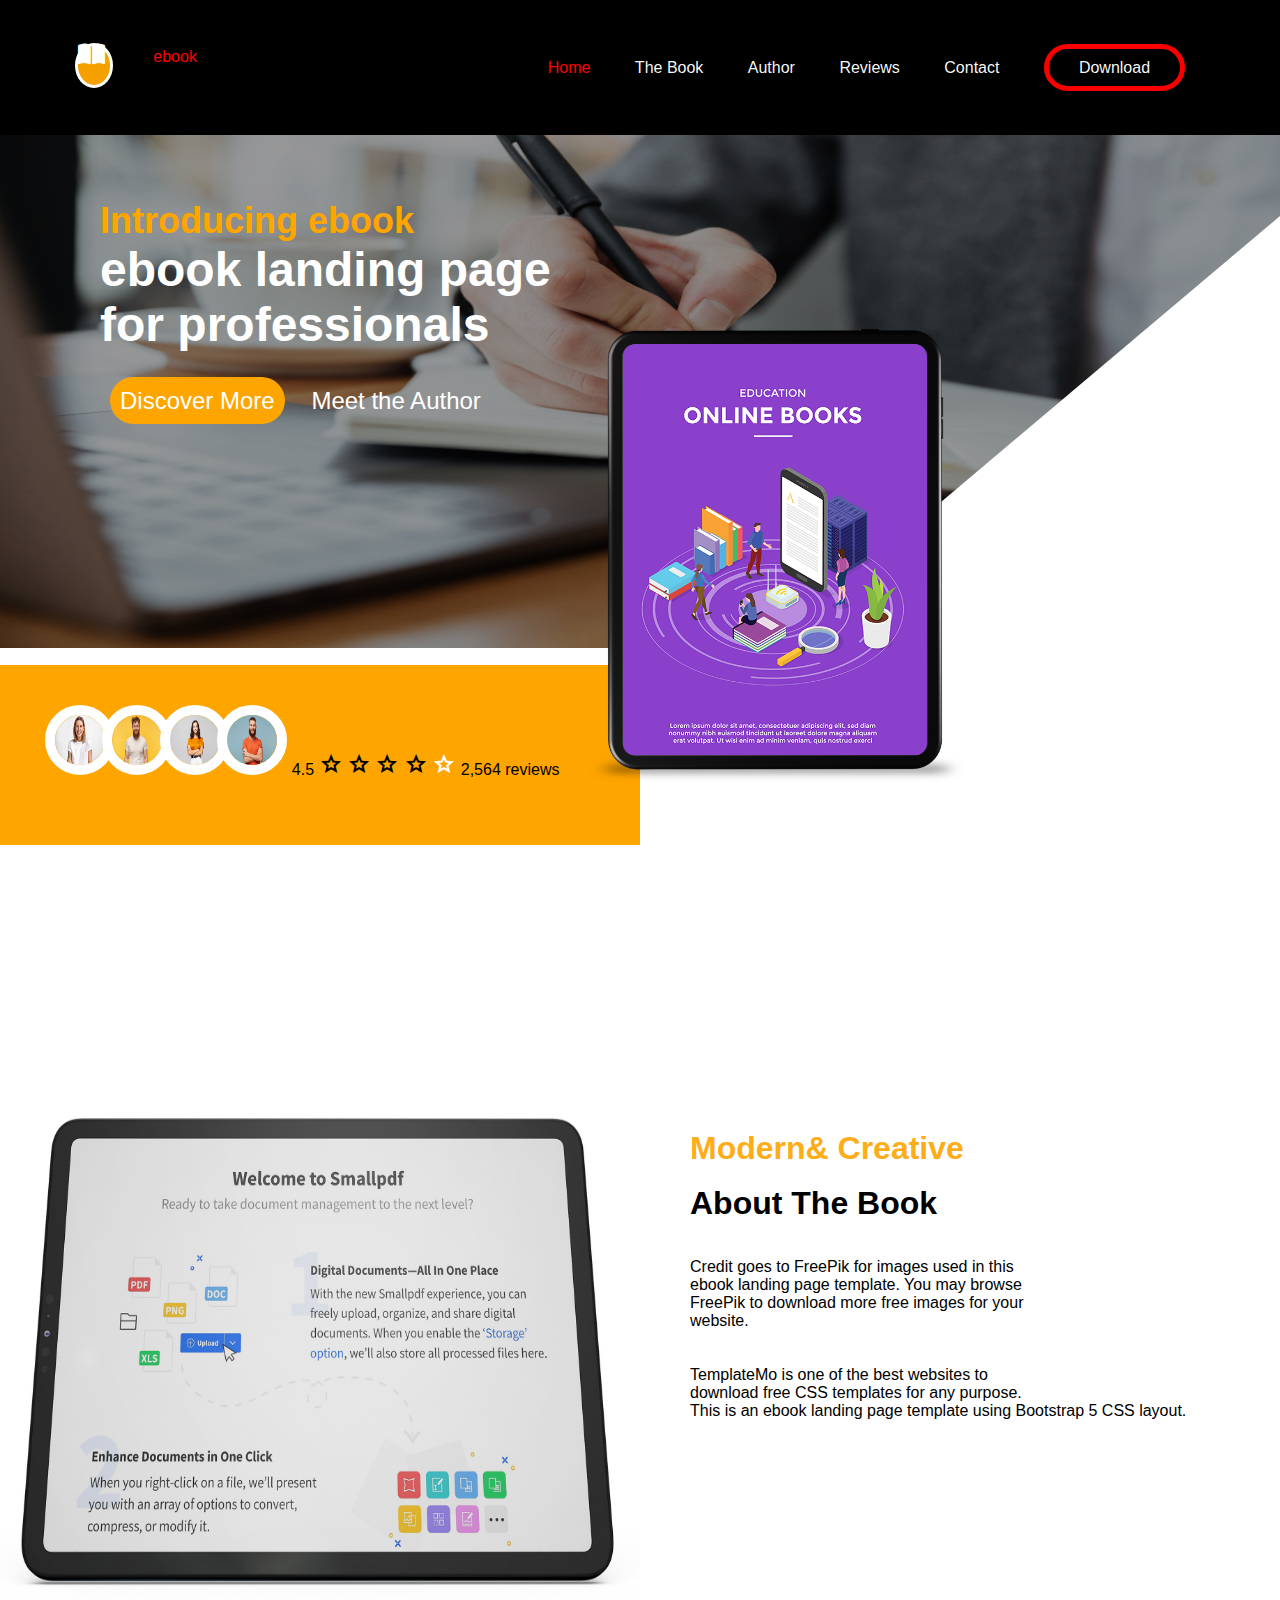
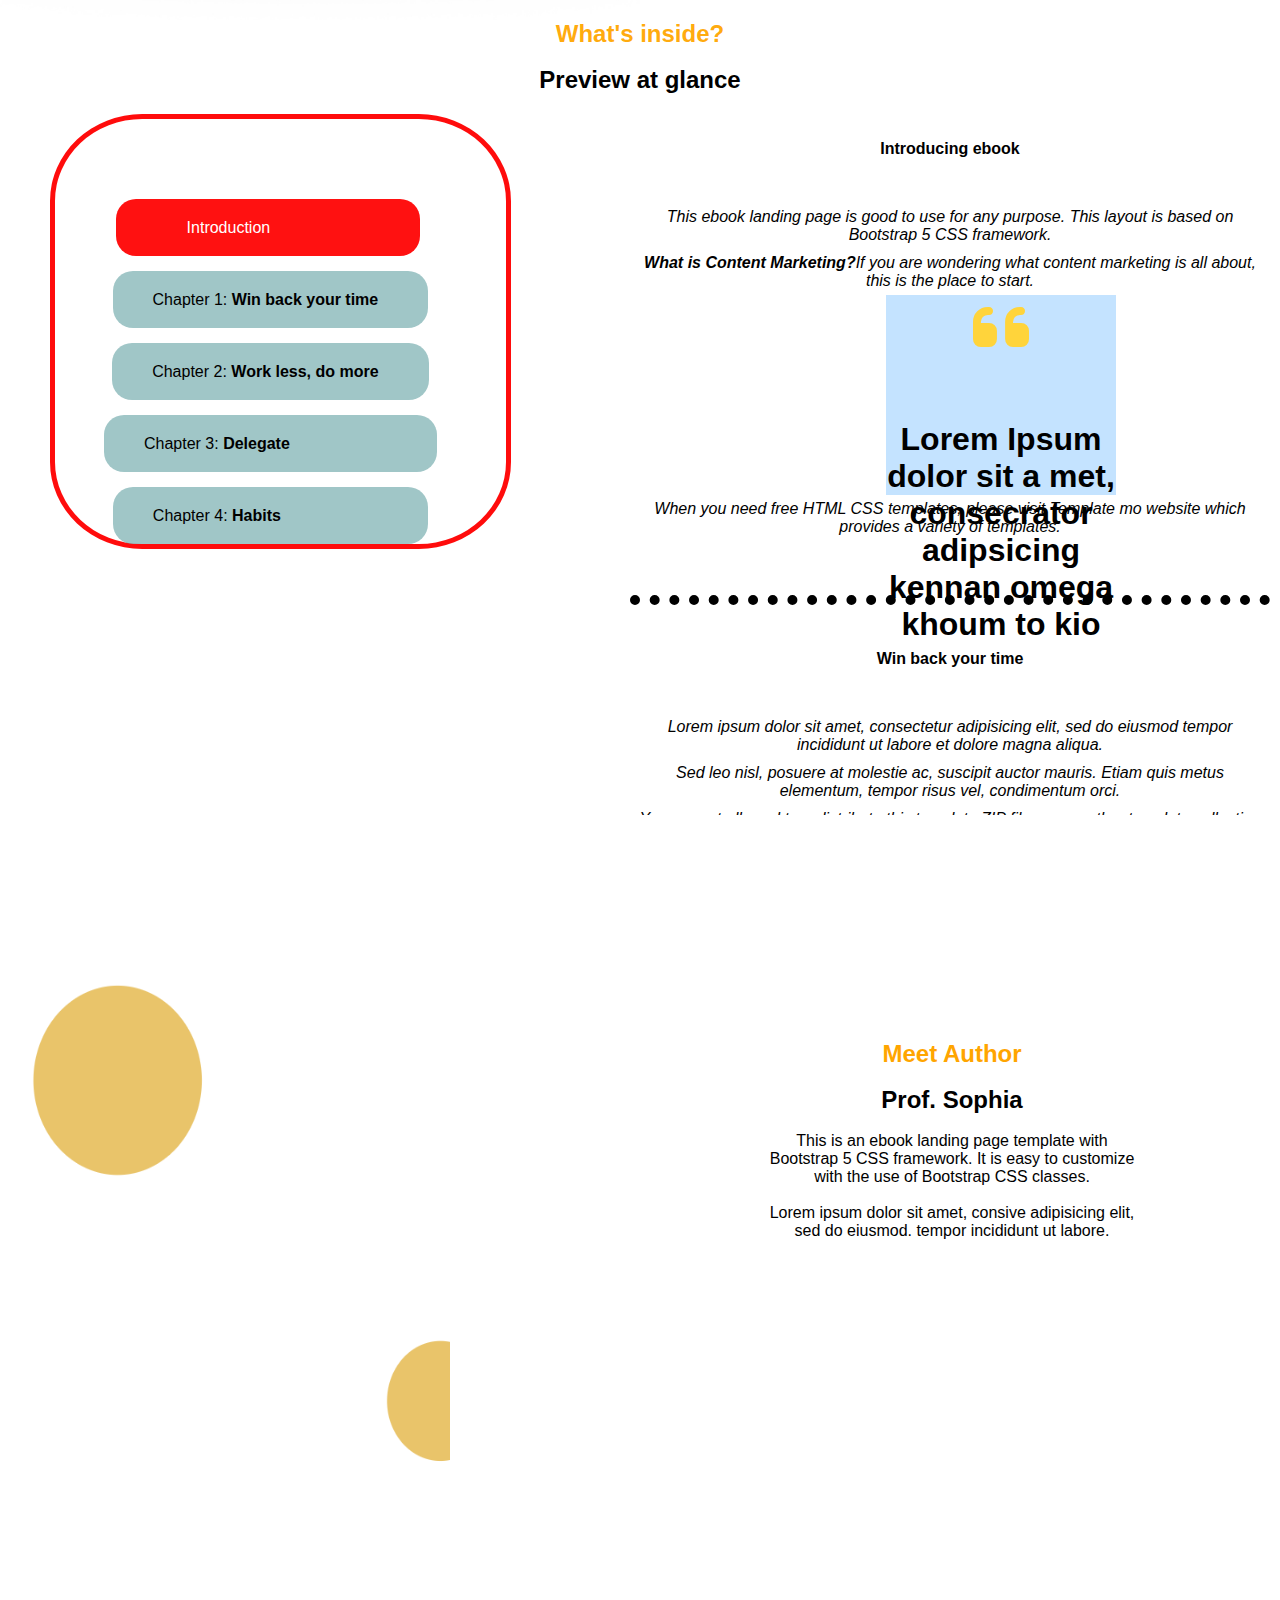
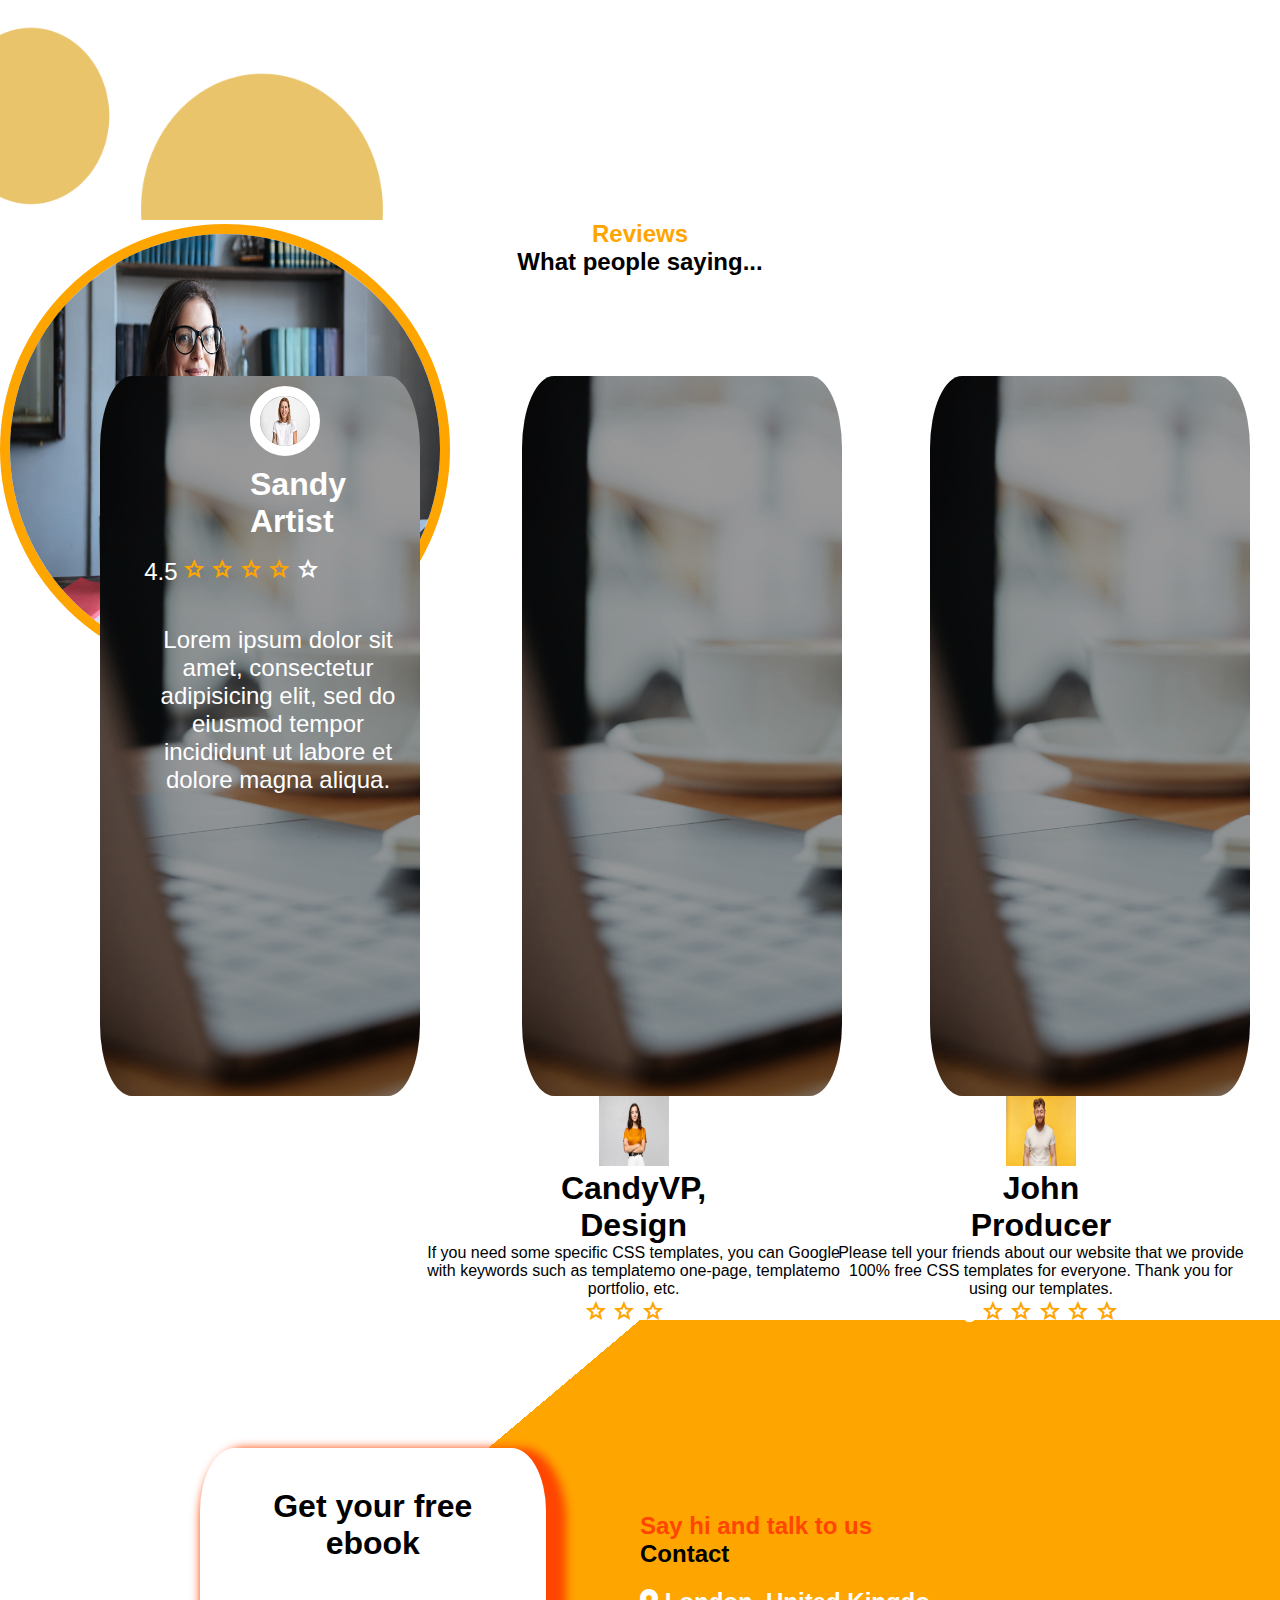
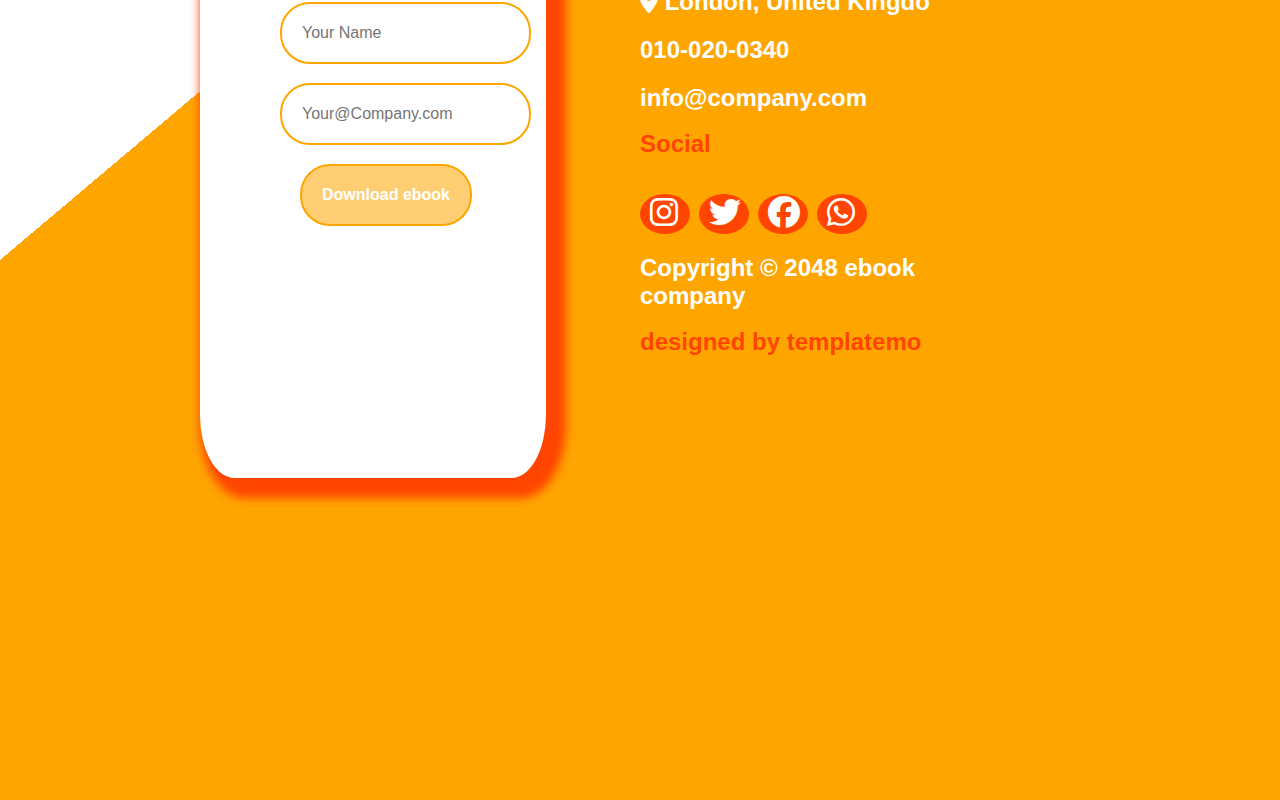
==== commit fe05aba1: "project" ====
--- a/index.html
+++ b/index.html
@@ -126,7 +126,7 @@
                 </div>
                 <!-- this is tablet content -->
                 <div id="article1-tablet-content">
-                    <h1 style="color: rgba(254, 168, 9, 0.962)">Modern & Creative</h1>
+                    <h1 style="color: rgba(254, 168, 9, 0.962)">Modern& Creative</h1>
                     <br>
                     <h1>About The Book</h1>
                     <br>
@@ -441,7 +441,7 @@
            </span>
 
           </div>
-        </div> -->
+        </div> 
         </div>
 
       </article> 
@@ -494,11 +494,9 @@
             <h4>Copyright © 2048 ebook company
             </h4> <br>
             <a href=""><h3>designed by templatemo</h3></a>
-            
-          </div>
-      </div>
-
-        
+                      
+          </div>
+      </div>    
       </footer> 
     </section>
 </body>
--- a/index.css
+++ b/index.css
@@ -17,6 +17,7 @@
     height: 120vh;
     position: relative;
 }
+
 
 #header-navbar {
     width: 100vw;
@@ -29,6 +30,9 @@
     z-index: 1;
     position: fixed;
 }
+#header-navbar > :hover header-nav-names>a{
+    visibility: visible;
+}
 
 #header-nav-icon>a {
     text-decoration: none;
@@ -775,6 +779,7 @@
         margin: -50px;
         margin-top: -70px;
     }
+    
 
     #header-nav-icon>a {
         margin-left: -160px;
@@ -782,11 +787,15 @@
         padding: 20px;
     }
 
-    #iconsymbol:hover #header-nav-names>a {
+    #header-navbar:hover  #header-nav-names>a  {
         background-color: skyblue;
         visibility: visible;
         width: 30vw;
     }
+    #header-navbar:hover  #header-nav-names>a >#downloadbutton{
+        margin-left: 120px;
+    }
+
 
     #header-nav-names>a {
         flex-direction: column;
@@ -1192,9 +1201,10 @@
 
     .reviews {
         width: 100vw;
-        height: 250vh;
+        height: 150vh;
         border: 2px solid black;
         display: block;
+
     }
 
     .review1 {
@@ -1208,14 +1218,14 @@
         width: 70vw;
         height: 70vh;
         margin-left: 53px;
-        margin-top: 60px;
+        margin-top: -155px;
     }
 
     #review3 {
         width: 70vw;
         height: 70vh;
         margin-left: 53px;
-        margin-top: -10px;
+        margin-top: -175px;
     }
 
     .review1-background-img {
@@ -1228,7 +1238,7 @@
     .backgroundcolor-review11 {
         width: 100px;
 
-        height: 25vh;
+        height: 17vh;
         margin-top: -280px;
         margin-left: 90px;
         position: absolute;
@@ -1273,7 +1283,7 @@
     .backgroundcolor-review2 {
         width: 100px;
 
-        height: 25vh;
+        height: 17vh;
         margin-top: 100px;
         margin-left: 90px;
         position: absolute;
@@ -1332,7 +1342,7 @@
 
     .backgroundcolor-review3 {
         width: 23vw;
-        height: 25vh;
+        height: 17vh;
         margin-top: -140px;
         margin-left: 100px;
         position: absolute;
@@ -1405,15 +1415,15 @@
     
     #footer2 {
         width: 100vw;
-        height: 150vh;
+        height: 70vh;
         border: 2px solid black;
         padding-left: 30px;
     }
     
     .footer-part6-inputs {
-        width: 60vw;
-        height: 50vh;
-        margin-left: 100px;
+        width: 70vw;
+        height: 45vh;
+        margin-left: 80px;
         margin-top: 10%;
         background-color: white;
         border-radius: 10%;
@@ -1489,22 +1499,6 @@
         padding-top: 20px;
     }
     
-    iframe {
-        visibility: hidden;
-        margin-left: 600px;
-    }
-    
-    a:hover iframe {
-        visibility: visible;
-    }
-    
-    a:hover h4 {
-        color: orangered;
-    }
-    
-    .font-icons {
-        display: flex;
-    }
     
     .icons1 {
         width: 50px;
